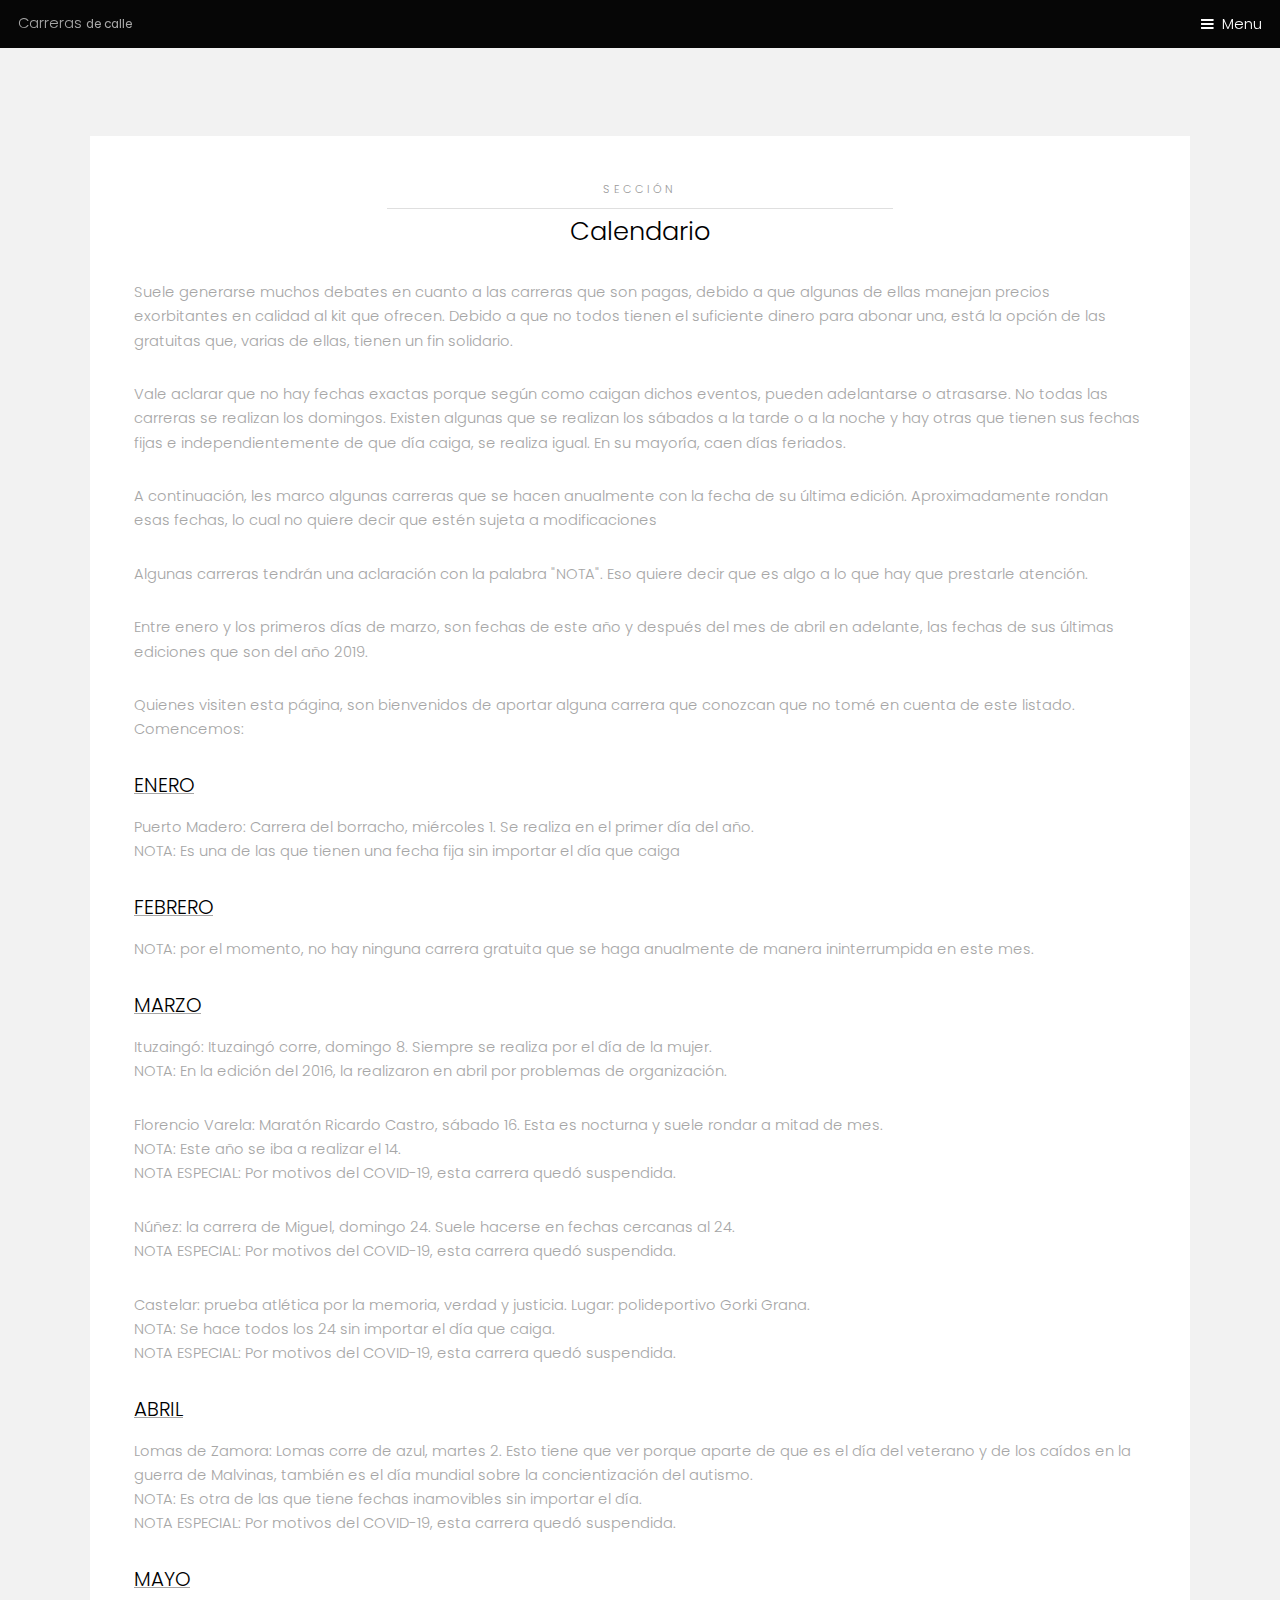
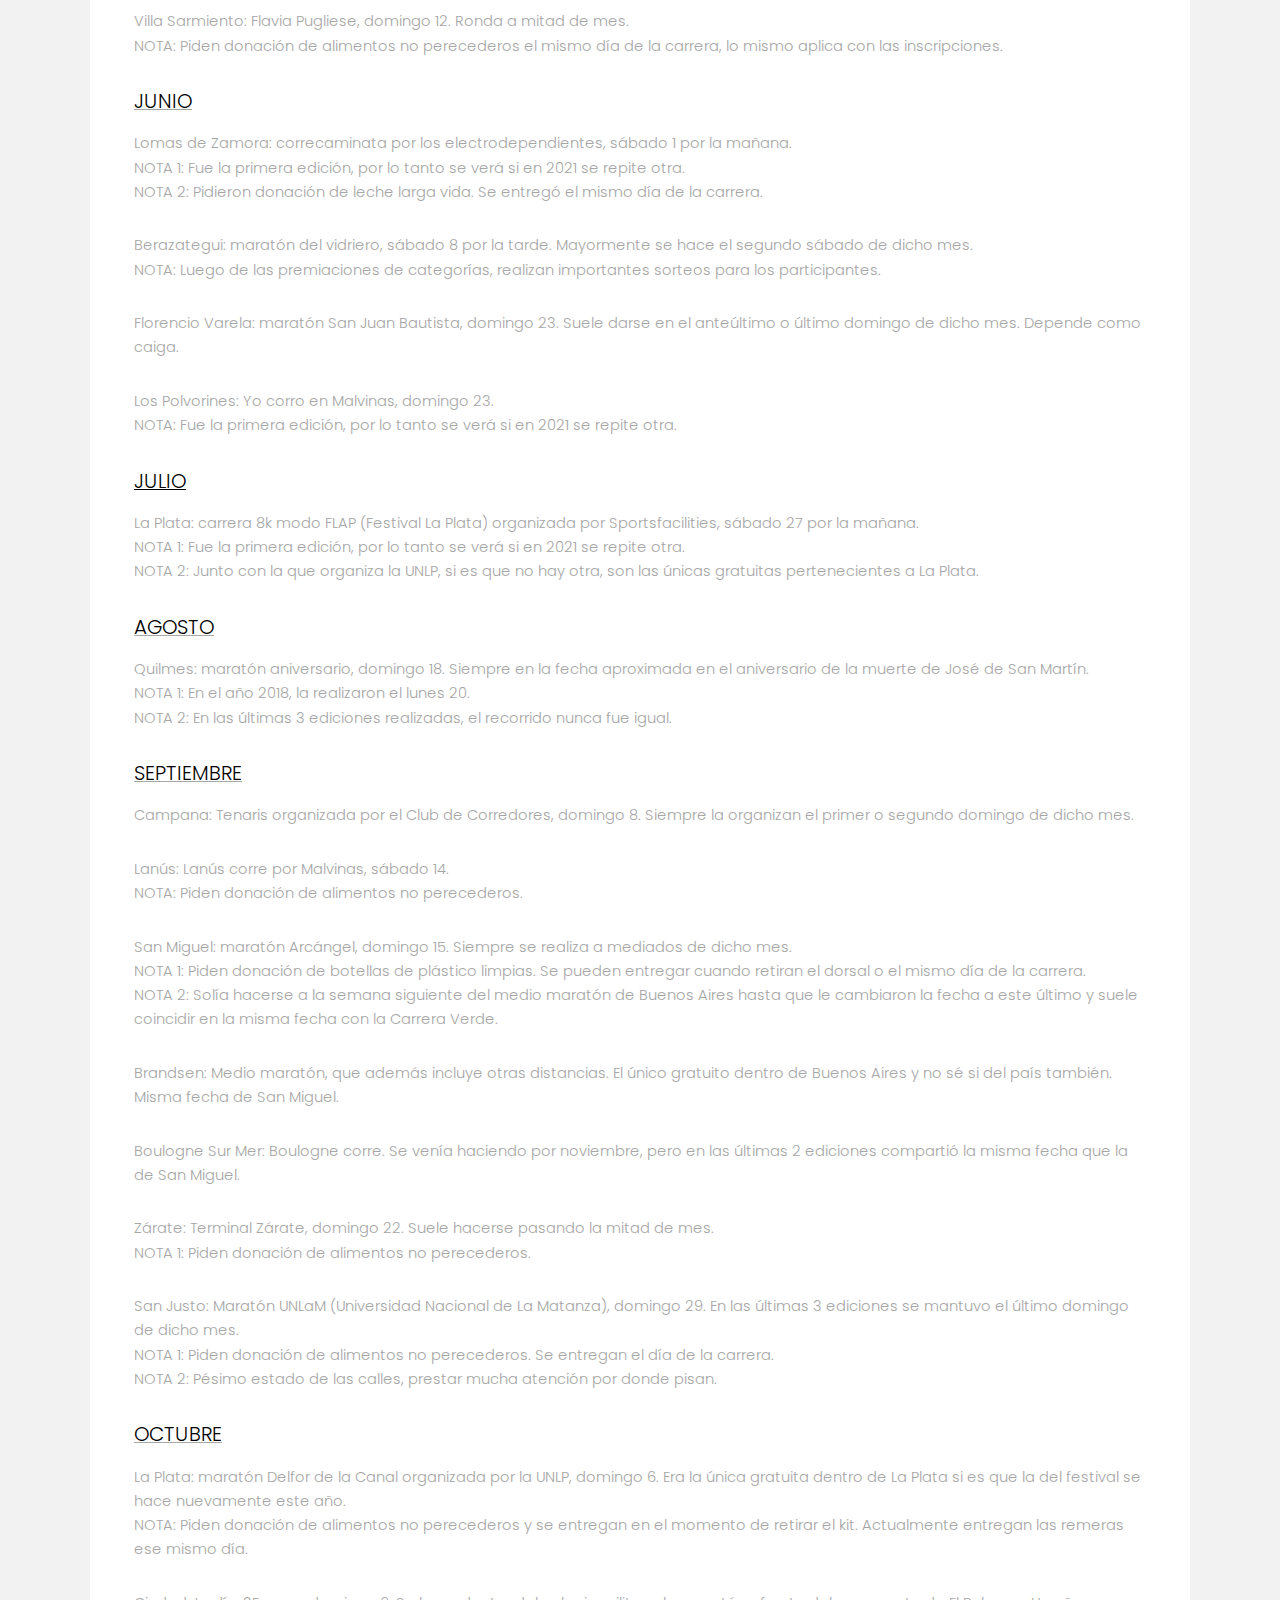
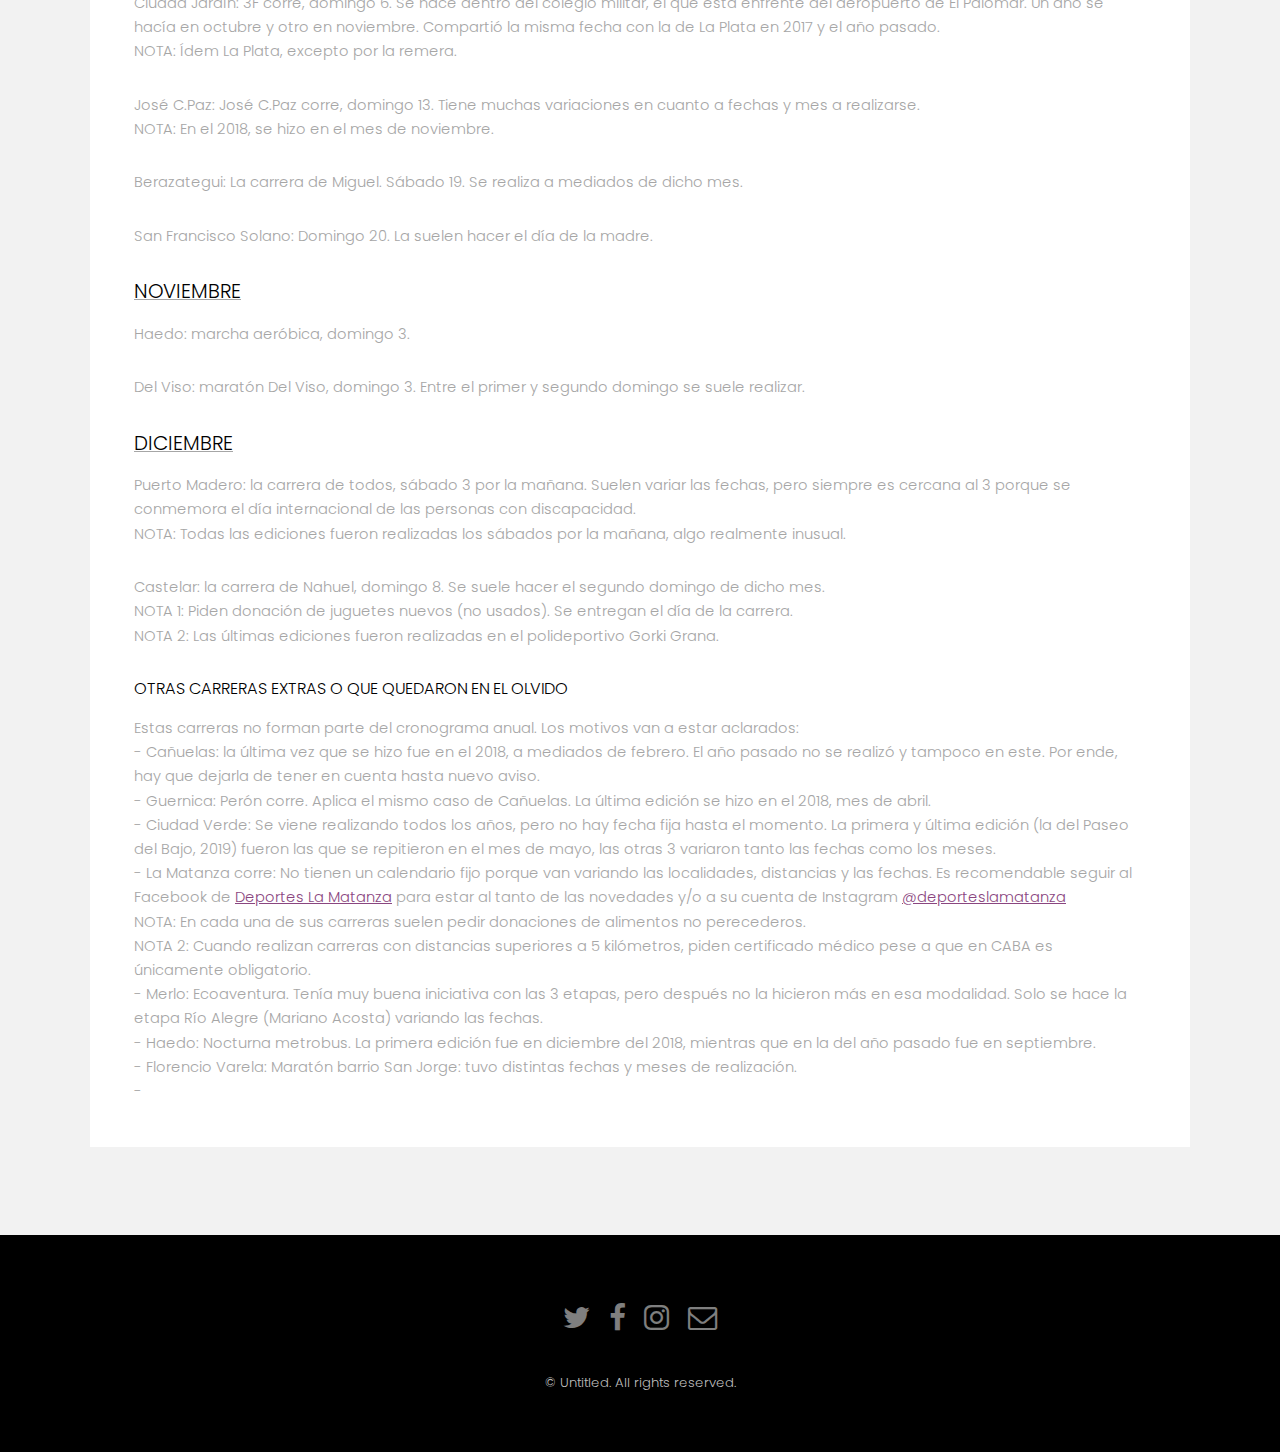
==== Calendario.html @ 9ac4c946 "Primer commit" ====
<!DOCTYPE HTML>
<!--
	Hielo by TEMPLATED
	templated.co @templatedco
	Released for free under the Creative Commons Attribution 3.0 license (templated.co/license)
-->
<html>
	<head>
		<title>Cronograma</title>
		<meta charset="utf-8" />
		<meta name="viewport" content="width=device-width, initial-scale=1" />
		<link rel="stylesheet" href="assets/css/estilo.css" />
	</head>
	<body class="subpage">

		<!-- Header -->
			<header id="header">
				<div class="logo">Carreras <span>de calle</span></a></div>

				<a href="#menu">Menu</a>
			</header>

		<!-- Nav -->
			<nav id="menu">
				<ul class="links">
					<li><a href="index.html">Home</a></li>
				</ul>
			</nav>

		<!-- One -->


		<!-- Two -->
		 	<section id="two" class="wrapper style2">
				<div class="inner">
					<div class="box">
						<div class="content">
							<header class="align-center">
								<p>Sección</p>
								<h2>Calendario</h2>
							</header>
<p>Suele generarse muchos debates en cuanto a las carreras que son pagas, debido a que algunas de ellas manejan precios exorbitantes en calidad al kit que ofrecen. Debido a que no todos tienen el suficiente dinero para abonar una, está la opción de las gratuitas que, varias de ellas, tienen un fin solidario.</p>
<p>Vale aclarar que no hay fechas exactas porque según como caigan dichos eventos, pueden adelantarse o atrasarse. No todas las carreras se realizan los domingos. Existen algunas que se realizan los sábados a la tarde o a la noche y hay otras que tienen sus fechas fijas e independientemente de que día caiga, se realiza igual. En su mayoría, caen días feriados.</p>
<p>A continuación, les marco algunas carreras que se hacen anualmente con la fecha de su última edición. Aproximadamente rondan esas fechas, lo cual no quiere decir que estén sujeta a modificaciones</p>
<p>Algunas carreras tendrán una aclaración con la palabra "NOTA". Eso quiere decir que es algo a lo que hay que prestarle atención.</p>
<p>Entre enero y los primeros días de marzo, son fechas de este año y después del mes de abril en adelante, las fechas de sus últimas ediciones que son del año 2019.</p>
<p>Quienes visiten esta página, son bienvenidos de aportar alguna carrera que conozcan que no tomé en cuenta de este listado. Comencemos:</p>
<u><h3>ENERO</h3></u>
<p>Puerto Madero: Carrera del borracho, miércoles 1. Se realiza en el primer día del año.<br>
NOTA: Es una de las que tienen una fecha fija sin importar el día que caiga</p>
<u><h3>FEBRERO</h3></u>
<p>NOTA: por el momento, no hay ninguna carrera gratuita que se haga anualmente de manera ininterrumpida en este mes.</p>
<u><h3>MARZO</h3></u>
<p>Ituzaingó: Ituzaingó corre, domingo 8. Siempre se realiza por el día de la mujer.<br>
NOTA: En la edición del 2016, la realizaron en abril por problemas de organización.</p>
<p>Florencio Varela: Maratón Ricardo Castro, sábado 16. Esta es nocturna y suele rondar a mitad de mes.<br>
NOTA: Este año se iba a realizar el 14.<br>
NOTA ESPECIAL: Por motivos del COVID-19, esta carrera quedó suspendida.</p>
<p></p>
<p>Núñez: la carrera de Miguel, domingo 24. Suele hacerse en fechas cercanas al 24.<br>
NOTA ESPECIAL: Por motivos del COVID-19, esta carrera quedó suspendida.</p>
<p>Castelar: prueba atlética por la memoria, verdad y justicia. Lugar: polideportivo Gorki Grana.<br>
NOTA: Se hace todos los 24 sin importar el día que caiga.<br>
NOTA ESPECIAL: Por motivos del COVID-19, esta carrera quedó suspendida.</p>
<u><h3>ABRIL</h3></u>
<p>Lomas de Zamora: Lomas corre de azul, martes 2. Esto tiene que ver porque aparte de que es el día del veterano y de los caídos en la guerra de Malvinas, también es el día mundial sobre la concientización del autismo.<br>
NOTA: Es otra de las que tiene fechas inamovibles sin importar el día. <br>
NOTA ESPECIAL: Por motivos del COVID-19, esta carrera quedó suspendida.</p>
<u><h3>MAYO</h3></u>
<p>Villa Sarmiento: Flavia Pugliese, domingo 12. Ronda a mitad de mes.<br>
NOTA: Piden donación de alimentos no perecederos el mismo día de la carrera, lo mismo aplica con las inscripciones.</p>
<u><h3>JUNIO</h3></u>
<p>Lomas de Zamora: correcaminata por los electrodependientes, sábado 1 por la mañana.<br>
NOTA 1: Fue la primera edición, por lo tanto se verá si en 2021 se repite otra.<br>
NOTA 2: Pidieron donación de leche larga vida. Se entregó el mismo día de la carrera.</p>
<p>Berazategui: maratón del vidriero, sábado 8 por la tarde. Mayormente se hace el segundo sábado de dicho mes.<br>
NOTA: Luego de las premiaciones de categorías, realizan importantes sorteos para los participantes.</p>
<p>Florencio Varela: maratón San Juan Bautista, domingo 23. Suele darse en el anteúltimo o último domingo de dicho mes. Depende como caiga.</p>
<p>Los Polvorines: Yo corro en Malvinas, domingo 23.<br>
NOTA: Fue la primera edición, por lo tanto se verá si en 2021 se repite otra.<p>
<u><h3>JULIO</h3></u>
<p>La Plata: carrera 8k modo FLAP (Festival La Plata) organizada por Sportsfacilities, sábado 27 por la mañana.<br>
NOTA 1: Fue la primera edición, por lo tanto se verá si en 2021 se repite otra.<br>
NOTA 2: Junto con la que organiza la UNLP, si es que no hay otra, son las únicas gratuitas pertenecientes a La Plata.</p>
<p></p>
<u><h3>AGOSTO</h3></u>
<p>Quilmes: maratón aniversario, domingo 18. Siempre en la fecha aproximada en el aniversario de la muerte de José de San Martín.<br>
NOTA 1: En el año 2018, la realizaron el lunes 20.<br>
NOTA 2: En las últimas 3 ediciones realizadas, el recorrido nunca fue igual.</p>
<u><h3>SEPTIEMBRE</h3></u>
<p>Campana: Tenaris organizada por el Club de Corredores, domingo 8. Siempre la organizan el primer o segundo domingo de dicho mes.</p>
<p>Lanús: Lanús corre por Malvinas, sábado 14.<br>
NOTA: Piden donación de alimentos no perecederos.</p>
<p>San Miguel: maratón Arcángel, domingo 15. Siempre se realiza a mediados de dicho mes.<br>
NOTA 1: Piden donación de botellas de plástico limpias. Se pueden entregar cuando retiran el dorsal o el mismo día de la carrera.<br>
NOTA 2: Solía hacerse a la semana siguiente del medio maratón de Buenos Aires hasta que le cambiaron la fecha a este último y suele coincidir en la misma fecha con la Carrera Verde.</p>
<p>Brandsen: Medio maratón, que además incluye otras distancias. El único gratuito dentro de Buenos Aires y no sé si del país también. Misma fecha de San Miguel.</p>
<p>Boulogne Sur Mer: Boulogne corre. Se venía haciendo por noviembre, pero en las últimas 2 ediciones compartió la misma fecha que la de San Miguel.</p>
<p>Zárate: Terminal Zárate, domingo 22. Suele hacerse pasando la mitad de mes.<br>
NOTA 1: Piden donación de alimentos no perecederos.</p>
<p>San Justo: Maratón UNLaM (Universidad Nacional de La Matanza), domingo 29. En las últimas 3 ediciones se mantuvo el último domingo de dicho mes.<br>
NOTA 1: Piden donación de alimentos no perecederos. Se entregan el día de la carrera.<br>
NOTA 2: Pésimo estado de las calles, prestar mucha atención por donde pisan.</p>
<u><h3>OCTUBRE</h3></u>
<p>La Plata: maratón Delfor de la Canal organizada por la UNLP, domingo 6. Era la única gratuita dentro de La Plata si es que la del festival se hace nuevamente este año.<br>
NOTA: Piden donación de alimentos no perecederos y se entregan en el momento de retirar el kit. Actualmente entregan las remeras ese mismo día.</p>
<p>Ciudad Jardín: 3F corre, domingo 6. Se hace dentro del colegio militar, el que está enfrente del aeropuerto de El Palomar. Un año se hacía en octubre y otro en noviembre. Compartió la misma fecha con la de La Plata en 2017 y el año pasado.<br>
NOTA: Ídem La Plata, excepto por la remera.</p>
<p>José C.Paz: José C.Paz corre, domingo 13. Tiene muchas variaciones en cuanto a fechas y mes a realizarse.<br>
NOTA: En el 2018, se hizo en el mes de noviembre.</p>
<p>Berazategui: La carrera de Miguel. Sábado 19. Se realiza a mediados de dicho mes.</p>
<p>San Francisco Solano: Domingo 20. La suelen hacer el día de la madre.</p>
<u><h3>NOVIEMBRE</h3></u>
<p>Haedo: marcha aeróbica, domingo 3.</p>
<p>Del Viso: maratón Del Viso, domingo 3. Entre el primer y segundo domingo se suele realizar.</p>
<u><h3>DICIEMBRE</h3></u>
<p>Puerto Madero: la carrera de todos, sábado 3 por la mañana. Suelen variar las fechas, pero siempre es cercana al 3 porque se conmemora el día internacional de las personas con discapacidad.<br>
NOTA: Todas las ediciones fueron realizadas los sábados por la mañana, algo realmente inusual.</p>
<p>Castelar: la carrera de Nahuel, domingo 8. Se suele hacer el segundo domingo de dicho mes.<br>
NOTA 1: Piden donación de juguetes nuevos (no usados). Se entregan el día de la carrera.<br>
NOTA 2: Las últimas ediciones fueron realizadas en el polideportivo Gorki Grana.</p>
<h4>OTRAS CARRERAS EXTRAS O QUE QUEDARON EN EL OLVIDO</h4>
<p>Estas carreras no forman parte del cronograma anual. Los motivos van a estar aclarados:<br>
- Cañuelas: la última vez que se hizo fue en el 2018, a mediados de febrero. El año pasado no se realizó y tampoco en este. Por ende, hay que dejarla de tener en cuenta hasta nuevo aviso.<br>
- Guernica: Perón corre. Aplica el mismo caso de Cañuelas. La última edición se hizo en el 2018, mes de abril.<br>
- Ciudad Verde: Se viene realizando todos los años, pero no hay fecha fija hasta el momento. La primera y última edición (la del Paseo del Bajo, 2019) fueron las que se repitieron en el mes de mayo, las otras 3 variaron tanto las fechas como los meses.<br>
- La Matanza corre: No tienen un calendario fijo porque van variando las localidades, distancias y las fechas. Es recomendable seguir al Facebook de <a href="https://www.facebook.com/lamatanzadeportes" target="_blank">Deportes La Matanza</a> para estar al tanto de las novedades y/o a su cuenta de Instagram <a href="https://www.instagram.com/deporteslamatanza" target="_blank">@deporteslamatanza</a><br>
NOTA: En cada una de sus carreras suelen pedir donaciones de alimentos no perecederos.<br>
NOTA 2: Cuando realizan carreras con distancias superiores a 5 kilómetros, piden certificado médico pese a que en CABA es únicamente obligatorio.<br>
- Merlo: Ecoaventura. Tenía muy buena iniciativa con las 3 etapas, pero después no la hicieron más en esa modalidad. Solo se hace la etapa Río Alegre (Mariano Acosta) variando las fechas.<br>
- Haedo: Nocturna metrobus. La primera edición fue en diciembre del 2018, mientras que en la del año pasado fue en septiembre.<br>
- Florencio Varela: Maratón barrio San Jorge: tuvo distintas fechas y meses de realización.<br>
- </p>
						</div>
					</div>
				</div>
			</section>

		<!-- Footer -->
			<footer id="footer">
				<div class="container">
					<ul class="icons">
						<li><a href="https://www.twitter.com" target="_blank" class="icon fa-twitter"><span class="label">Twitter</span></a></li>
						<li><a href="https://www.facebook.com" target="_blank" class="icon fa-facebook"><span class="label">Facebook</span></a></li>
						<li><a href="https://www.instagram.com" target="_blank" class="icon fa-instagram"><span class="label">Instagram</span></a></li>
						<li><a href="https://www.outlook.com" target="_blank" class="icon fa-envelope-o"><span class="label">Email</span></a></li>
					</ul>
				</div>
				<div class="copyright">
					&copy; Untitled. All rights reserved.
				</div>
			</footer>

		<!-- Scripts -->
			<script src="assets/js/jquery.min.js"></script>
			<script src="assets/js/jquery.scrollex.min.js"></script>
			<script src="assets/js/skel.min.js"></script>
			<script src="assets/js/util.js"></script>
			<script src="assets/js/main.js"></script>

	</body>
</html>
---- assets/css/estilo.css ----
@charset "UTF-8";
@import url(font-awesome.min.css);
@import url("https://fonts.googleapis.com/css?family=Poppins:300,400,500,600,700");

/*
	Hielo by TEMPLATED
	templated.co @templatedco
	Released for free under the Creative Commons Attribution 3.0 license (templated.co/license)
*/

/* Reset */

	html, body, div, span, applet, object, iframe, h1, h2, h3, h4, h5, h6, p, blockquote, pre, a, abbr, acronym, address, big, cite, code, del, dfn, em, img, ins, kbd, q, s, samp, small, strike, strong, sub, sup, tt, var, b, u, i, center, dl, dt, dd, ol, ul, li, fieldset, form, label, legend, table, caption, tbody, tfoot, thead, tr, th, td, article, aside, canvas, details, embed, figure, figcaption, footer, header, hgroup, menu, nav, output, ruby, section, summary, time, mark, audio, video {
		margin: 0;
		padding: 0;
		border: 0;
		font-size: 100%;
		font: inherit;
		vertical-align: baseline;
	}

	article, aside, details, figcaption, figure, footer, header, hgroup, menu, nav, section {
		display: block;
	}

	body {
		line-height: 1;
	}

	ol, ul {
		list-style: none;
	}

	blockquote, q {
		quotes: none;
	}

	blockquote:before, blockquote:after, q:before, q:after {
		content: '';
		content: none;
	}

	table {
		border-collapse: collapse;
		border-spacing: 0;
	}

	body {
		-webkit-text-size-adjust: none;
	}

/* Box Model */

	*, *:before, *:after {
		-moz-box-sizing: border-box;
		-webkit-box-sizing: border-box;
		box-sizing: border-box;
	}

/* Containers */

	.container {
		margin-left: auto;
		margin-right: auto;
	}

	.container.\31 25\25 {
		width: 100%;
		max-width: 100rem;
		min-width: 80rem;
	}

	.container.\37 5\25 {
		width: 60rem;
	}

	.container.\35 0\25 {
		width: 40rem;
	}

	.container.\32 5\25 {
		width: 20rem;
	}

	.container {
		width: 80rem;
	}

	@media screen and (max-width: 1680px) {

		.container.\31 25\25 {
			width: 100%;
			max-width: 100rem;
			min-width: 80rem;
		}

		.container.\37 5\25 {
			width: 60rem;
		}

		.container.\35 0\25 {
			width: 40rem;
		}

		.container.\32 5\25 {
			width: 20rem;
		}

		.container {
			width: 80rem;
		}

	}

	@media screen and (max-width: 1280px) {

		.container.\31 25\25 {
			width: 100%;
			max-width: 81.25rem;
			min-width: 65rem;
		}

		.container.\37 5\25 {
			width: 48.75rem;
		}

		.container.\35 0\25 {
			width: 32.5rem;
		}

		.container.\32 5\25 {
			width: 16.25rem;
		}

		.container {
			width: 65rem;
		}

	}

	@media screen and (max-width: 980px) {

		.container.\31 25\25 {
			width: 100%;
			max-width: 112.5%;
			min-width: 90%;
		}

		.container.\37 5\25 {
			width: 67.5%;
		}

		.container.\35 0\25 {
			width: 45%;
		}

		.container.\32 5\25 {
			width: 22.5%;
		}

		.container {
			width: 90%;
		}

	}

	@media screen and (max-width: 736px) {

		.container.\31 25\25 {
			width: 100%;
			max-width: 112.5%;
			min-width: 90%;
		}

		.container.\37 5\25 {
			width: 67.5%;
		}

		.container.\35 0\25 {
			width: 45%;
		}

		.container.\32 5\25 {
			width: 22.5%;
		}

		.container {
			width: 90% !important;
		}

	}

	@media screen and (max-width: 480px) {

		.container.\31 25\25 {
			width: 100%;
			max-width: 112.5%;
			min-width: 90%;
		}

		.container.\37 5\25 {
			width: 67.5%;
		}

		.container.\35 0\25 {
			width: 45%;
		}

		.container.\32 5\25 {
			width: 22.5%;
		}

		.container {
			width: 90% !important;
		}

	}

/* Grid */

	.row {
		border-bottom: solid 1px transparent;
		-moz-box-sizing: border-box;
		-webkit-box-sizing: border-box;
		box-sizing: border-box;
	}

	.row > * {
		float: left;
		-moz-box-sizing: border-box;
		-webkit-box-sizing: border-box;
		box-sizing: border-box;
	}

	.row:after, .row:before {
		content: '';
		display: block;
		clear: both;
		height: 0;
	}

	.row.uniform > * > :first-child {
		margin-top: 0;
	}

	.row.uniform > * > :last-child {
		margin-bottom: 0;
	}

	.row.\30 \25 > * {
		padding: 0 0 0 0rem;
	}

	.row.\30 \25 {
		margin: 0 0 -1px 0rem;
	}

	.row.uniform.\30 \25 > * {
		padding: 0rem 0 0 0rem;
	}

	.row.uniform.\30 \25 {
		margin: 0rem 0 -1px 0rem;
	}

	.row > * {
		padding: 0 0 0 2rem;
	}

	.row {
		margin: 0 0 -1px -2rem;
	}

	.row.uniform > * {
		padding: 2rem 0 0 2rem;
	}

	.row.uniform {
		margin: -2rem 0 -1px -2rem;
	}

	.row.\32 00\25 > * {
		padding: 0 0 0 4rem;
	}

	.row.\32 00\25 {
		margin: 0 0 -1px -4rem;
	}

	.row.uniform.\32 00\25 > * {
		padding: 4rem 0 0 4rem;
	}

	.row.uniform.\32 00\25 {
		margin: -4rem 0 -1px -4rem;
	}

	.row.\31 50\25 > * {
		padding: 0 0 0 3rem;
	}

	.row.\31 50\25 {
		margin: 0 0 -1px -3rem;
	}

	.row.uniform.\31 50\25 > * {
		padding: 3rem 0 0 3rem;
	}

	.row.uniform.\31 50\25 {
		margin: -3rem 0 -1px -3rem;
	}

	.row.\35 0\25 > * {
		padding: 0 0 0 1rem;
	}

	.row.\35 0\25 {
		margin: 0 0 -1px -1rem;
	}

	.row.uniform.\35 0\25 > * {
		padding: 1rem 0 0 1rem;
	}

	.row.uniform.\35 0\25 {
		margin: -1rem 0 -1px -1rem;
	}

	.row.\32 5\25 > * {
		padding: 0 0 0 0.5rem;
	}

	.row.\32 5\25 {
		margin: 0 0 -1px -0.5rem;
	}

	.row.uniform.\32 5\25 > * {
		padding: 0.5rem 0 0 0.5rem;
	}

	.row.uniform.\32 5\25 {
		margin: -0.5rem 0 -1px -0.5rem;
	}

	.\31 2u, .\31 2u\24 {
		width: 100%;
		clear: none;
		margin-left: 0;
	}

	.\31 1u, .\31 1u\24 {
		width: 91.6666666667%;
		clear: none;
		margin-left: 0;
	}

	.\31 0u, .\31 0u\24 {
		width: 83.3333333333%;
		clear: none;
		margin-left: 0;
	}

	.\39 u, .\39 u\24 {
		width: 75%;
		clear: none;
		margin-left: 0;
	}

	.\38 u, .\38 u\24 {
		width: 66.6666666667%;
		clear: none;
		margin-left: 0;
	}

	.\37 u, .\37 u\24 {
		width: 58.3333333333%;
		clear: none;
		margin-left: 0;
	}

	.\36 u, .\36 u\24 {
		width: 50%;
		clear: none;
		margin-left: 0;
	}

	.\35 u, .\35 u\24 {
		width: 41.6666666667%;
		clear: none;
		margin-left: 0;
	}

	.\34 u, .\34 u\24 {
		width: 33.3333333333%;
		clear: none;
		margin-left: 0;
	}

	.\33 u, .\33 u\24 {
		width: 25%;
		clear: none;
		margin-left: 0;
	}

	.\32 u, .\32 u\24 {
		width: 16.6666666667%;
		clear: none;
		margin-left: 0;
	}

	.\31 u, .\31 u\24 {
		width: 8.3333333333%;
		clear: none;
		margin-left: 0;
	}

	.\31 2u\24 + *,
	.\31 1u\24 + *,
	.\31 0u\24 + *,
	.\39 u\24 + *,
	.\38 u\24 + *,
	.\37 u\24 + *,
	.\36 u\24 + *,
	.\35 u\24 + *,
	.\34 u\24 + *,
	.\33 u\24 + *,
	.\32 u\24 + *,
	.\31 u\24 + * {
		clear: left;
	}

	.\-11u {
		margin-left: 91.66667%;
	}

	.\-10u {
		margin-left: 83.33333%;
	}

	.\-9u {
		margin-left: 75%;
	}

	.\-8u {
		margin-left: 66.66667%;
	}

	.\-7u {
		margin-left: 58.33333%;
	}

	.\-6u {
		margin-left: 50%;
	}

	.\-5u {
		margin-left: 41.66667%;
	}

	.\-4u {
		margin-left: 33.33333%;
	}

	.\-3u {
		margin-left: 25%;
	}

	.\-2u {
		margin-left: 16.66667%;
	}

	.\-1u {
		margin-left: 8.33333%;
	}

	@media screen and (max-width: 1680px) {

		.row > * {
			padding: 0 0 0 2rem;
		}

		.row {
			margin: 0 0 -1px -2rem;
		}

		.row.uniform > * {
			padding: 2rem 0 0 2rem;
		}

		.row.uniform {
			margin: -2rem 0 -1px -2rem;
		}

		.row.\32 00\25 > * {
			padding: 0 0 0 4rem;
		}

		.row.\32 00\25 {
			margin: 0 0 -1px -4rem;
		}

		.row.uniform.\32 00\25 > * {
			padding: 4rem 0 0 4rem;
		}

		.row.uniform.\32 00\25 {
			margin: -4rem 0 -1px -4rem;
		}

		.row.\31 50\25 > * {
			padding: 0 0 0 3rem;
		}

		.row.\31 50\25 {
			margin: 0 0 -1px -3rem;
		}

		.row.uniform.\31 50\25 > * {
			padding: 3rem 0 0 3rem;
		}

		.row.uniform.\31 50\25 {
			margin: -3rem 0 -1px -3rem;
		}

		.row.\35 0\25 > * {
			padding: 0 0 0 1rem;
		}

		.row.\35 0\25 {
			margin: 0 0 -1px -1rem;
		}

		.row.uniform.\35 0\25 > * {
			padding: 1rem 0 0 1rem;
		}

		.row.uniform.\35 0\25 {
			margin: -1rem 0 -1px -1rem;
		}

		.row.\32 5\25 > * {
			padding: 0 0 0 0.5rem;
		}

		.row.\32 5\25 {
			margin: 0 0 -1px -0.5rem;
		}

		.row.uniform.\32 5\25 > * {
			padding: 0.5rem 0 0 0.5rem;
		}

		.row.uniform.\32 5\25 {
			margin: -0.5rem 0 -1px -0.5rem;
		}

		.\31 2u\28xlarge\29, .\31 2u\24\28xlarge\29 {
			width: 100%;
			clear: none;
			margin-left: 0;
		}

		.\31 1u\28xlarge\29, .\31 1u\24\28xlarge\29 {
			width: 91.6666666667%;
			clear: none;
			margin-left: 0;
		}

		.\31 0u\28xlarge\29, .\31 0u\24\28xlarge\29 {
			width: 83.3333333333%;
			clear: none;
			margin-left: 0;
		}

		.\39 u\28xlarge\29, .\39 u\24\28xlarge\29 {
			width: 75%;
			clear: none;
			margin-left: 0;
		}

		.\38 u\28xlarge\29, .\38 u\24\28xlarge\29 {
			width: 66.6666666667%;
			clear: none;
			margin-left: 0;
		}

		.\37 u\28xlarge\29, .\37 u\24\28xlarge\29 {
			width: 58.3333333333%;
			clear: none;
			margin-left: 0;
		}

		.\36 u\28xlarge\29, .\36 u\24\28xlarge\29 {
			width: 50%;
			clear: none;
			margin-left: 0;
		}

		.\35 u\28xlarge\29, .\35 u\24\28xlarge\29 {
			width: 41.6666666667%;
			clear: none;
			margin-left: 0;
		}

		.\34 u\28xlarge\29, .\34 u\24\28xlarge\29 {
			width: 33.3333333333%;
			clear: none;
			margin-left: 0;
		}

		.\33 u\28xlarge\29, .\33 u\24\28xlarge\29 {
			width: 25%;
			clear: none;
			margin-left: 0;
		}

		.\32 u\28xlarge\29, .\32 u\24\28xlarge\29 {
			width: 16.6666666667%;
			clear: none;
			margin-left: 0;
		}

		.\31 u\28xlarge\29, .\31 u\24\28xlarge\29 {
			width: 8.3333333333%;
			clear: none;
			margin-left: 0;
		}

		.\31 2u\24\28xlarge\29 + *,
		.\31 1u\24\28xlarge\29 + *,
		.\31 0u\24\28xlarge\29 + *,
		.\39 u\24\28xlarge\29 + *,
		.\38 u\24\28xlarge\29 + *,
		.\37 u\24\28xlarge\29 + *,
		.\36 u\24\28xlarge\29 + *,
		.\35 u\24\28xlarge\29 + *,
		.\34 u\24\28xlarge\29 + *,
		.\33 u\24\28xlarge\29 + *,
		.\32 u\24\28xlarge\29 + *,
		.\31 u\24\28xlarge\29 + * {
			clear: left;
		}

		.\-11u\28xlarge\29 {
			margin-left: 91.66667%;
		}

		.\-10u\28xlarge\29 {
			margin-left: 83.33333%;
		}

		.\-9u\28xlarge\29 {
			margin-left: 75%;
		}

		.\-8u\28xlarge\29 {
			margin-left: 66.66667%;
		}

		.\-7u\28xlarge\29 {
			margin-left: 58.33333%;
		}

		.\-6u\28xlarge\29 {
			margin-left: 50%;
		}

		.\-5u\28xlarge\29 {
			margin-left: 41.66667%;
		}

		.\-4u\28xlarge\29 {
			margin-left: 33.33333%;
		}

		.\-3u\28xlarge\29 {
			margin-left: 25%;
		}

		.\-2u\28xlarge\29 {
			margin-left: 16.66667%;
		}

		.\-1u\28xlarge\29 {
			margin-left: 8.33333%;
		}

	}

	@media screen and (max-width: 1280px) {

		.row > * {
			padding: 0 0 0 1.5rem;
		}

		.row {
			margin: 0 0 -1px -1.5rem;
		}

		.row.uniform > * {
			padding: 1.5rem 0 0 1.5rem;
		}

		.row.uniform {
			margin: -1.5rem 0 -1px -1.5rem;
		}

		.row.\32 00\25 > * {
			padding: 0 0 0 3rem;
		}

		.row.\32 00\25 {
			margin: 0 0 -1px -3rem;
		}

		.row.uniform.\32 00\25 > * {
			padding: 3rem 0 0 3rem;
		}

		.row.uniform.\32 00\25 {
			margin: -3rem 0 -1px -3rem;
		}

		.row.\31 50\25 > * {
			padding: 0 0 0 2.25rem;
		}

		.row.\31 50\25 {
			margin: 0 0 -1px -2.25rem;
		}

		.row.uniform.\31 50\25 > * {
			padding: 2.25rem 0 0 2.25rem;
		}

		.row.uniform.\31 50\25 {
			margin: -2.25rem 0 -1px -2.25rem;
		}

		.row.\35 0\25 > * {
			padding: 0 0 0 0.75rem;
		}

		.row.\35 0\25 {
			margin: 0 0 -1px -0.75rem;
		}

		.row.uniform.\35 0\25 > * {
			padding: 0.75rem 0 0 0.75rem;
		}

		.row.uniform.\35 0\25 {
			margin: -0.75rem 0 -1px -0.75rem;
		}

		.row.\32 5\25 > * {
			padding: 0 0 0 0.375rem;
		}

		.row.\32 5\25 {
			margin: 0 0 -1px -0.375rem;
		}

		.row.uniform.\32 5\25 > * {
			padding: 0.375rem 0 0 0.375rem;
		}

		.row.uniform.\32 5\25 {
			margin: -0.375rem 0 -1px -0.375rem;
		}

		.\31 2u\28large\29, .\31 2u\24\28large\29 {
			width: 100%;
			clear: none;
			margin-left: 0;
		}

		.\31 1u\28large\29, .\31 1u\24\28large\29 {
			width: 91.6666666667%;
			clear: none;
			margin-left: 0;
		}

		.\31 0u\28large\29, .\31 0u\24\28large\29 {
			width: 83.3333333333%;
			clear: none;
			margin-left: 0;
		}

		.\39 u\28large\29, .\39 u\24\28large\29 {
			width: 75%;
			clear: none;
			margin-left: 0;
		}

		.\38 u\28large\29, .\38 u\24\28large\29 {
			width: 66.6666666667%;
			clear: none;
			margin-left: 0;
		}

		.\37 u\28large\29, .\37 u\24\28large\29 {
			width: 58.3333333333%;
			clear: none;
			margin-left: 0;
		}

		.\36 u\28large\29, .\36 u\24\28large\29 {
			width: 50%;
			clear: none;
			margin-left: 0;
		}

		.\35 u\28large\29, .\35 u\24\28large\29 {
			width: 41.6666666667%;
			clear: none;
			margin-left: 0;
		}

		.\34 u\28large\29, .\34 u\24\28large\29 {
			width: 33.3333333333%;
			clear: none;
			margin-left: 0;
		}

		.\33 u\28large\29, .\33 u\24\28large\29 {
			width: 25%;
			clear: none;
			margin-left: 0;
		}

		.\32 u\28large\29, .\32 u\24\28large\29 {
			width: 16.6666666667%;
			clear: none;
			margin-left: 0;
		}

		.\31 u\28large\29, .\31 u\24\28large\29 {
			width: 8.3333333333%;
			clear: none;
			margin-left: 0;
		}

		.\31 2u\24\28large\29 + *,
		.\31 1u\24\28large\29 + *,
		.\31 0u\24\28large\29 + *,
		.\39 u\24\28large\29 + *,
		.\38 u\24\28large\29 + *,
		.\37 u\24\28large\29 + *,
		.\36 u\24\28large\29 + *,
		.\35 u\24\28large\29 + *,
		.\34 u\24\28large\29 + *,
		.\33 u\24\28large\29 + *,
		.\32 u\24\28large\29 + *,
		.\31 u\24\28large\29 + * {
			clear: left;
		}

		.\-11u\28large\29 {
			margin-left: 91.66667%;
		}

		.\-10u\28large\29 {
			margin-left: 83.33333%;
		}

		.\-9u\28large\29 {
			margin-left: 75%;
		}

		.\-8u\28large\29 {
			margin-left: 66.66667%;
		}

		.\-7u\28large\29 {
			margin-left: 58.33333%;
		}

		.\-6u\28large\29 {
			margin-left: 50%;
		}

		.\-5u\28large\29 {
			margin-left: 41.66667%;
		}

		.\-4u\28large\29 {
			margin-left: 33.33333%;
		}

		.\-3u\28large\29 {
			margin-left: 25%;
		}

		.\-2u\28large\29 {
			margin-left: 16.66667%;
		}

		.\-1u\28large\29 {
			margin-left: 8.33333%;
		}

	}

	@media screen and (max-width: 980px) {

		.row > * {
			padding: 0 0 0 1.5rem;
		}

		.row {
			margin: 0 0 -1px -1.5rem;
		}

		.row.uniform > * {
			padding: 1.5rem 0 0 1.5rem;
		}

		.row.uniform {
			margin: -1.5rem 0 -1px -1.5rem;
		}

		.row.\32 00\25 > * {
			padding: 0 0 0 3rem;
		}

		.row.\32 00\25 {
			margin: 0 0 -1px -3rem;
		}

		.row.uniform.\32 00\25 > * {
			padding: 3rem 0 0 3rem;
		}

		.row.uniform.\32 00\25 {
			margin: -3rem 0 -1px -3rem;
		}

		.row.\31 50\25 > * {
			padding: 0 0 0 2.25rem;
		}

		.row.\31 50\25 {
			margin: 0 0 -1px -2.25rem;
		}

		.row.uniform.\31 50\25 > * {
			padding: 2.25rem 0 0 2.25rem;
		}

		.row.uniform.\31 50\25 {
			margin: -2.25rem 0 -1px -2.25rem;
		}

		.row.\35 0\25 > * {
			padding: 0 0 0 0.75rem;
		}

		.row.\35 0\25 {
			margin: 0 0 -1px -0.75rem;
		}

		.row.uniform.\35 0\25 > * {
			padding: 0.75rem 0 0 0.75rem;
		}

		.row.uniform.\35 0\25 {
			margin: -0.75rem 0 -1px -0.75rem;
		}

		.row.\32 5\25 > * {
			padding: 0 0 0 0.375rem;
		}

		.row.\32 5\25 {
			margin: 0 0 -1px -0.375rem;
		}

		.row.uniform.\32 5\25 > * {
			padding: 0.375rem 0 0 0.375rem;
		}

		.row.uniform.\32 5\25 {
			margin: -0.375rem 0 -1px -0.375rem;
		}

		.\31 2u\28medium\29, .\31 2u\24\28medium\29 {
			width: 100%;
			clear: none;
			margin-left: 0;
		}

		.\31 1u\28medium\29, .\31 1u\24\28medium\29 {
			width: 91.6666666667%;
			clear: none;
			margin-left: 0;
		}

		.\31 0u\28medium\29, .\31 0u\24\28medium\29 {
			width: 83.3333333333%;
			clear: none;
			margin-left: 0;
		}

		.\39 u\28medium\29, .\39 u\24\28medium\29 {
			width: 75%;
			clear: none;
			margin-left: 0;
		}

		.\38 u\28medium\29, .\38 u\24\28medium\29 {
			width: 66.6666666667%;
			clear: none;
			margin-left: 0;
		}

		.\37 u\28medium\29, .\37 u\24\28medium\29 {
			width: 58.3333333333%;
			clear: none;
			margin-left: 0;
		}

		.\36 u\28medium\29, .\36 u\24\28medium\29 {
			width: 50%;
			clear: none;
			margin-left: 0;
		}

		.\35 u\28medium\29, .\35 u\24\28medium\29 {
			width: 41.6666666667%;
			clear: none;
			margin-left: 0;
		}

		.\34 u\28medium\29, .\34 u\24\28medium\29 {
			width: 33.3333333333%;
			clear: none;
			margin-left: 0;
		}

		.\33 u\28medium\29, .\33 u\24\28medium\29 {
			width: 25%;
			clear: none;
			margin-left: 0;
		}

		.\32 u\28medium\29, .\32 u\24\28medium\29 {
			width: 16.6666666667%;
			clear: none;
			margin-left: 0;
		}

		.\31 u\28medium\29, .\31 u\24\28medium\29 {
			width: 8.3333333333%;
			clear: none;
			margin-left: 0;
		}

		.\31 2u\24\28medium\29 + *,
		.\31 1u\24\28medium\29 + *,
		.\31 0u\24\28medium\29 + *,
		.\39 u\24\28medium\29 + *,
		.\38 u\24\28medium\29 + *,
		.\37 u\24\28medium\29 + *,
		.\36 u\24\28medium\29 + *,
		.\35 u\24\28medium\29 + *,
		.\34 u\24\28medium\29 + *,
		.\33 u\24\28medium\29 + *,
		.\32 u\24\28medium\29 + *,
		.\31 u\24\28medium\29 + * {
			clear: left;
		}

		.\-11u\28medium\29 {
			margin-left: 91.66667%;
		}

		.\-10u\28medium\29 {
			margin-left: 83.33333%;
		}

		.\-9u\28medium\29 {
			margin-left: 75%;
		}

		.\-8u\28medium\29 {
			margin-left: 66.66667%;
		}

		.\-7u\28medium\29 {
			margin-left: 58.33333%;
		}

		.\-6u\28medium\29 {
			margin-left: 50%;
		}

		.\-5u\28medium\29 {
			margin-left: 41.66667%;
		}

		.\-4u\28medium\29 {
			margin-left: 33.33333%;
		}

		.\-3u\28medium\29 {
			margin-left: 25%;
		}

		.\-2u\28medium\29 {
			margin-left: 16.66667%;
		}

		.\-1u\28medium\29 {
			margin-left: 8.33333%;
		}

	}

	@media screen and (max-width: 736px) {

		.row > * {
			padding: 0 0 0 1.25rem;
		}

		.row {
			margin: 0 0 -1px -1.25rem;
		}

		.row.uniform > * {
			padding: 1.25rem 0 0 1.25rem;
		}

		.row.uniform {
			margin: -1.25rem 0 -1px -1.25rem;
		}

		.row.\32 00\25 > * {
			padding: 0 0 0 2.5rem;
		}

		.row.\32 00\25 {
			margin: 0 0 -1px -2.5rem;
		}

		.row.uniform.\32 00\25 > * {
			padding: 2.5rem 0 0 2.5rem;
		}

		.row.uniform.\32 00\25 {
			margin: -2.5rem 0 -1px -2.5rem;
		}

		.row.\31 50\25 > * {
			padding: 0 0 0 1.875rem;
		}

		.row.\31 50\25 {
			margin: 0 0 -1px -1.875rem;
		}

		.row.uniform.\31 50\25 > * {
			padding: 1.875rem 0 0 1.875rem;
		}

		.row.uniform.\31 50\25 {
			margin: -1.875rem 0 -1px -1.875rem;
		}

		.row.\35 0\25 > * {
			padding: 0 0 0 0.625rem;
		}

		.row.\35 0\25 {
			margin: 0 0 -1px -0.625rem;
		}

		.row.uniform.\35 0\25 > * {
			padding: 0.625rem 0 0 0.625rem;
		}

		.row.uniform.\35 0\25 {
			margin: -0.625rem 0 -1px -0.625rem;
		}

		.row.\32 5\25 > * {
			padding: 0 0 0 0.3125rem;
		}

		.row.\32 5\25 {
			margin: 0 0 -1px -0.3125rem;
		}

		.row.uniform.\32 5\25 > * {
			padding: 0.3125rem 0 0 0.3125rem;
		}

		.row.uniform.\32 5\25 {
			margin: -0.3125rem 0 -1px -0.3125rem;
		}

		.\31 2u\28small\29, .\31 2u\24\28small\29 {
			width: 100%;
			clear: none;
			margin-left: 0;
		}

		.\31 1u\28small\29, .\31 1u\24\28small\29 {
			width: 91.6666666667%;
			clear: none;
			margin-left: 0;
		}

		.\31 0u\28small\29, .\31 0u\24\28small\29 {
			width: 83.3333333333%;
			clear: none;
			margin-left: 0;
		}

		.\39 u\28small\29, .\39 u\24\28small\29 {
			width: 75%;
			clear: none;
			margin-left: 0;
		}

		.\38 u\28small\29, .\38 u\24\28small\29 {
			width: 66.6666666667%;
			clear: none;
			margin-left: 0;
		}

		.\37 u\28small\29, .\37 u\24\28small\29 {
			width: 58.3333333333%;
			clear: none;
			margin-left: 0;
		}

		.\36 u\28small\29, .\36 u\24\28small\29 {
			width: 50%;
			clear: none;
			margin-left: 0;
		}

		.\35 u\28small\29, .\35 u\24\28small\29 {
			width: 41.6666666667%;
			clear: none;
			margin-left: 0;
		}

		.\34 u\28small\29, .\34 u\24\28small\29 {
			width: 33.3333333333%;
			clear: none;
			margin-left: 0;
		}

		.\33 u\28small\29, .\33 u\24\28small\29 {
			width: 25%;
			clear: none;
			margin-left: 0;
		}

		.\32 u\28small\29, .\32 u\24\28small\29 {
			width: 16.6666666667%;
			clear: none;
			margin-left: 0;
		}

		.\31 u\28small\29, .\31 u\24\28small\29 {
			width: 8.3333333333%;
			clear: none;
			margin-left: 0;
		}

		.\31 2u\24\28small\29 + *,
		.\31 1u\24\28small\29 + *,
		.\31 0u\24\28small\29 + *,
		.\39 u\24\28small\29 + *,
		.\38 u\24\28small\29 + *,
		.\37 u\24\28small\29 + *,
		.\36 u\24\28small\29 + *,
		.\35 u\24\28small\29 + *,
		.\34 u\24\28small\29 + *,
		.\33 u\24\28small\29 + *,
		.\32 u\24\28small\29 + *,
		.\31 u\24\28small\29 + * {
			clear: left;
		}

		.\-11u\28small\29 {
			margin-left: 91.66667%;
		}

		.\-10u\28small\29 {
			margin-left: 83.33333%;
		}

		.\-9u\28small\29 {
			margin-left: 75%;
		}

		.\-8u\28small\29 {
			margin-left: 66.66667%;
		}

		.\-7u\28small\29 {
			margin-left: 58.33333%;
		}

		.\-6u\28small\29 {
			margin-left: 50%;
		}

		.\-5u\28small\29 {
			margin-left: 41.66667%;
		}

		.\-4u\28small\29 {
			margin-left: 33.33333%;
		}

		.\-3u\28small\29 {
			margin-left: 25%;
		}

		.\-2u\28small\29 {
			margin-left: 16.66667%;
		}

		.\-1u\28small\29 {
			margin-left: 8.33333%;
		}

	}

	@media screen and (max-width: 480px) {

		.row > * {
			padding: 0 0 0 1.25rem;
		}

		.row {
			margin: 0 0 -1px -1.25rem;
		}

		.row.uniform > * {
			padding: 1.25rem 0 0 1.25rem;
		}

		.row.uniform {
			margin: -1.25rem 0 -1px -1.25rem;
		}

		.row.\32 00\25 > * {
			padding: 0 0 0 2.5rem;
		}

		.row.\32 00\25 {
			margin: 0 0 -1px -2.5rem;
		}

		.row.uniform.\32 00\25 > * {
			padding: 2.5rem 0 0 2.5rem;
		}

		.row.uniform.\32 00\25 {
			margin: -2.5rem 0 -1px -2.5rem;
		}

		.row.\31 50\25 > * {
			padding: 0 0 0 1.875rem;
		}

		.row.\31 50\25 {
			margin: 0 0 -1px -1.875rem;
		}

		.row.uniform.\31 50\25 > * {
			padding: 1.875rem 0 0 1.875rem;
		}

		.row.uniform.\31 50\25 {
			margin: -1.875rem 0 -1px -1.875rem;
		}

		.row.\35 0\25 > * {
			padding: 0 0 0 0.625rem;
		}

		.row.\35 0\25 {
			margin: 0 0 -1px -0.625rem;
		}

		.row.uniform.\35 0\25 > * {
			padding: 0.625rem 0 0 0.625rem;
		}

		.row.uniform.\35 0\25 {
			margin: -0.625rem 0 -1px -0.625rem;
		}

		.row.\32 5\25 > * {
			padding: 0 0 0 0.3125rem;
		}

		.row.\32 5\25 {
			margin: 0 0 -1px -0.3125rem;
		}

		.row.uniform.\32 5\25 > * {
			padding: 0.3125rem 0 0 0.3125rem;
		}

		.row.uniform.\32 5\25 {
			margin: -0.3125rem 0 -1px -0.3125rem;
		}

		.\31 2u\28xsmall\29, .\31 2u\24\28xsmall\29 {
			width: 100%;
			clear: none;
			margin-left: 0;
		}

		.\31 1u\28xsmall\29, .\31 1u\24\28xsmall\29 {
			width: 91.6666666667%;
			clear: none;
			margin-left: 0;
		}

		.\31 0u\28xsmall\29, .\31 0u\24\28xsmall\29 {
			width: 83.3333333333%;
			clear: none;
			margin-left: 0;
		}

		.\39 u\28xsmall\29, .\39 u\24\28xsmall\29 {
			width: 75%;
			clear: none;
			margin-left: 0;
		}

		.\38 u\28xsmall\29, .\38 u\24\28xsmall\29 {
			width: 66.6666666667%;
			clear: none;
			margin-left: 0;
		}

		.\37 u\28xsmall\29, .\37 u\24\28xsmall\29 {
			width: 58.3333333333%;
			clear: none;
			margin-left: 0;
		}

		.\36 u\28xsmall\29, .\36 u\24\28xsmall\29 {
			width: 50%;
			clear: none;
			margin-left: 0;
		}

		.\35 u\28xsmall\29, .\35 u\24\28xsmall\29 {
			width: 41.6666666667%;
			clear: none;
			margin-left: 0;
		}

		.\34 u\28xsmall\29, .\34 u\24\28xsmall\29 {
			width: 33.3333333333%;
			clear: none;
			margin-left: 0;
		}

		.\33 u\28xsmall\29, .\33 u\24\28xsmall\29 {
			width: 25%;
			clear: none;
			margin-left: 0;
		}

		.\32 u\28xsmall\29, .\32 u\24\28xsmall\29 {
			width: 16.6666666667%;
			clear: none;
			margin-left: 0;
		}

		.\31 u\28xsmall\29, .\31 u\24\28xsmall\29 {
			width: 8.3333333333%;
			clear: none;
			margin-left: 0;
		}

		.\31 2u\24\28xsmall\29 + *,
		.\31 1u\24\28xsmall\29 + *,
		.\31 0u\24\28xsmall\29 + *,
		.\39 u\24\28xsmall\29 + *,
		.\38 u\24\28xsmall\29 + *,
		.\37 u\24\28xsmall\29 + *,
		.\36 u\24\28xsmall\29 + *,
		.\35 u\24\28xsmall\29 + *,
		.\34 u\24\28xsmall\29 + *,
		.\33 u\24\28xsmall\29 + *,
		.\32 u\24\28xsmall\29 + *,
		.\31 u\24\28xsmall\29 + * {
			clear: left;
		}

		.\-11u\28xsmall\29 {
			margin-left: 91.66667%;
		}

		.\-10u\28xsmall\29 {
			margin-left: 83.33333%;
		}

		.\-9u\28xsmall\29 {
			margin-left: 75%;
		}

		.\-8u\28xsmall\29 {
			margin-left: 66.66667%;
		}

		.\-7u\28xsmall\29 {
			margin-left: 58.33333%;
		}

		.\-6u\28xsmall\29 {
			margin-left: 50%;
		}

		.\-5u\28xsmall\29 {
			margin-left: 41.66667%;
		}

		.\-4u\28xsmall\29 {
			margin-left: 33.33333%;
		}

		.\-3u\28xsmall\29 {
			margin-left: 25%;
		}

		.\-2u\28xsmall\29 {
			margin-left: 16.66667%;
		}

		.\-1u\28xsmall\29 {
			margin-left: 8.33333%;
		}

	}

/* Basic */

	@-ms-viewport {
		width: device-width;
	}

	body {
		-ms-overflow-style: scrollbar;
	}

	@media screen and (max-width: 480px) {

		html, body {
			min-width: 320px;
		}

	}

	body {
		background: #fff;
	}

		body.is-loading *, body.is-loading *:before, body.is-loading *:after {
			-moz-animation: none !important;
			-webkit-animation: none !important;
			-ms-animation: none !important;
			animation: none !important;
			-moz-transition: none !important;
			-webkit-transition: none !important;
			-ms-transition: none !important;
			transition: none !important;
		}

/* Type */

	html {
		font-size: 13pt;
	}

		@media screen and (max-width: 1680px) {

			html {
				font-size: 11pt;
			}

		}

		@media screen and (max-width: 1280px) {

			html {
				font-size: 11pt;
			}

		}

		@media screen and (max-width: 980px) {

			html {
				font-size: 12pt;
			}

		}

		@media screen and (max-width: 736px) {

			html {
				font-size: 12pt;
			}

		}

		@media screen and (max-width: 480px) {

			html {
				font-size: 12pt;
			}

		}

	body {
		background-color: #fff;
		color: #444;
	}

	body, input, select, textarea {
		font-family: "Poppins", sans-serif;
		font-weight: 300;
		font-size: 1rem;
		line-height: 1.65;
	}

	a {
		text-decoration: underline;
	}

		a:hover {
			text-decoration: none;
		}

	strong, b {
		font-weight: 600;
	}

	em, i {
		font-style: italic;
	}

	p {
		margin: 0 0 2rem 0;
	}

		p.special {
			text-transform: uppercase;
			font-size: .75rem;
			font-weight: 300;
			margin: 0 0 .5rem 0;
			padding: 0 0 1rem 0;
			letter-spacing: .25rem;
		}

			p.special:after {
				content: '';
				position: absolute;
				margin: auto;
				right: 0;
				bottom: 0;
				left: 0;
				width: 50%;
				height: 1px;
				background-color: rgba(0, 0, 0, 0.125);
			}

	h1, h2, h3, h4, h5, h6 {
		font-weight: 300;
		line-height: 1.5;
		margin: 0 0 1rem 0;
	}

		h1 a, h2 a, h3 a, h4 a, h5 a, h6 a {
			color: inherit;
			text-decoration: none;
		}

	h2 {
		font-size: 1.75rem;
	}

	h3 {
		font-size: 1.35rem;
	}

	h4 {
		font-size: 1.1rem;
	}

	h5 {
		font-size: 0.9rem;
	}

	h6 {
		font-size: 0.7rem;
	}

	sub {
		font-size: 0.8rem;
		position: relative;
		top: 0.5rem;
	}

	sup {
		font-size: 0.8rem;
		position: relative;
		top: -0.5rem;
	}

	blockquote {
		border-left: solid 4px;
		font-style: italic;
		margin: 0 0 2rem 0;
		padding: 0.5rem 0 0.5rem 2rem;
	}

	code {
		border-radius: 2px;
		border: solid 1px;
		font-family: "Courier New", monospace;
		font-size: 0.9rem;
		margin: 0 0.25rem;
		padding: 0.25rem 0.65rem;
	}

	pre {
		-webkit-overflow-scrolling: touch;
		font-family: "Courier New", monospace;
		font-size: 0.9rem;
		margin: 0 0 2rem 0;
	}

		pre code {
			display: block;
			line-height: 1.75;
			padding: 1rem 1.5rem;
			overflow-x: auto;
		}

	hr {
		border: 0;
		border-bottom: solid 1px;
		margin: 2rem 0;
	}

		hr.major {
			margin: 3rem 0;
		}

	.align-left {
		text-align: left;
	}

	.align-center {
		text-align: center;
	}

	.align-right {
		text-align: right;
	}

	input, select, textarea {
		color: #555;
	}

	a {
		color: #8a4680;
	}

	strong, b {
		color: #555;
	}

	h1, h2, h3, h4, h5, h6 {
		color: #555;
	}

	blockquote {
		border-left-color: rgba(144, 144, 144, 0.25);
	}

	code {
		background: rgba(144, 144, 144, 0.075);
		border-color: rgba(144, 144, 144, 0.25);
	}

	hr {
		border-bottom-color: rgba(144, 144, 144, 0.25);
	}

/* Box */

	.box {
		margin-bottom: 2rem;
		background: #FFF;
	}

		.box .image.fit {
			margin: 0;
			border-radius: 0;
		}

			.box .image.fit img {
				border-radius: 0;
			}

		.box header h2 {
			margin-bottom: 2rem;
		}

		.box header p {
			text-transform: uppercase;
			font-size: .75rem;
			font-weight: 300;
			margin: 0 0 .25rem 0;
			padding: 0 0 .75rem 0;
			letter-spacing: .25rem;
		}

			.box header p:after {
				content: '';
				position: absolute;
				margin: auto;
				right: 0;
				bottom: 0;
				left: 0;
				width: 50%;
				height: 1px;
				background-color: rgba(0, 0, 0, 0.125);
			}

		.box .content {
			padding: 3rem;
		}

		.box > :last-child,
		.box > :last-child > :last-child,
		.box > :last-child > :last-child > :last-child {
			margin-bottom: 0;
		}

		.box.alt {
			border: 0;
			border-radius: 0;
			padding: 0;
		}

		@media screen and (max-width: 736px) {

			.box .content {
				padding: 2rem;
			}

		}

	.box {
		border-color: rgba(144, 144, 144, 0.25);
	}

/* Button */

	input[type="submit"],
	input[type="reset"],
	input[type="button"],
	button,
	.button {
		-moz-appearance: none;
		-webkit-appearance: none;
		-ms-appearance: none;
		appearance: none;
		-moz-transition: background-color 0.2s ease-in-out, color 0.2s ease-in-out;
		-webkit-transition: background-color 0.2s ease-in-out, color 0.2s ease-in-out;
		-ms-transition: background-color 0.2s ease-in-out, color 0.2s ease-in-out;
		transition: background-color 0.2s ease-in-out, color 0.2s ease-in-out;
		border-radius: 2px;
		border: 0;
		cursor: pointer;
		display: inline-block;
		font-weight: 300;
		height: 2.85rem;
		line-height: 2.95rem;
		padding: 0 1.5rem;
		text-align: center;
		text-decoration: none;
		text-transform: uppercase;
		white-space: nowrap;
	}

		input[type="submit"].icon,
		input[type="reset"].icon,
		input[type="button"].icon,
		button.icon,
		.button.icon {
			padding-left: 1.35rem;
		}

			input[type="submit"].icon:before,
			input[type="reset"].icon:before,
			input[type="button"].icon:before,
			button.icon:before,
			.button.icon:before {
				margin-right: 0.5rem;
			}

		input[type="submit"].fit,
		input[type="reset"].fit,
		input[type="button"].fit,
		button.fit,
		.button.fit {
			display: block;
			margin: 0 0 1rem 0;
			width: 100%;
		}

		input[type="submit"].small,
		input[type="reset"].small,
		input[type="button"].small,
		button.small,
		.button.small {
			font-size: 0.8rem;
		}

		input[type="submit"].big,
		input[type="reset"].big,
		input[type="button"].big,
		button.big,
		.button.big {
			font-size: 1.35rem;
		}

		input[type="submit"].disabled, input[type="submit"]:disabled,
		input[type="reset"].disabled,
		input[type="reset"]:disabled,
		input[type="button"].disabled,
		input[type="button"]:disabled,
		button.disabled,
		button:disabled,
		.button.disabled,
		.button:disabled {
			-moz-pointer-events: none;
			-webkit-pointer-events: none;
			-ms-pointer-events: none;
			pointer-events: none;
			opacity: 0.25;
		}

		@media screen and (max-width: 480px) {

			input[type="submit"],
			input[type="reset"],
			input[type="button"],
			button,
			.button {
				padding: 0;
				width: 100%;
			}

		}

	input[type="submit"],
	input[type="reset"],
	input[type="button"],
	button,
	.button {
		background-color: #f2f2f2;
		color: #000 !important;
	}

		input[type="submit"]:hover,
		input[type="reset"]:hover,
		input[type="button"]:hover,
		button:hover,
		.button:hover {
			background-color: white;
		}

		input[type="submit"]:active,
		input[type="reset"]:active,
		input[type="button"]:active,
		button:active,
		.button:active {
			background-color: #e5e5e5;
		}

		input[type="submit"].alt,
		input[type="reset"].alt,
		input[type="button"].alt,
		button.alt,
		.button.alt {
			background-color: transparent;
			box-shadow: inset 0 0 0 2px rgba(144, 144, 144, 0.25);
			color: #555 !important;
		}

			input[type="submit"].alt:hover,
			input[type="reset"].alt:hover,
			input[type="button"].alt:hover,
			button.alt:hover,
			.button.alt:hover {
				background-color: rgba(144, 144, 144, 0.075);
			}

			input[type="submit"].alt:active,
			input[type="reset"].alt:active,
			input[type="button"].alt:active,
			button.alt:active,
			.button.alt:active {
				background-color: rgba(144, 144, 144, 0.2);
			}

			input[type="submit"].alt.icon:before,
			input[type="reset"].alt.icon:before,
			input[type="button"].alt.icon:before,
			button.alt.icon:before,
			.button.alt.icon:before {
				color: #bbb;
			}

		input[type="submit"].special,
		input[type="reset"].special,
		input[type="button"].special,
		button.special,
		.button.special {
			background-color: #8a4680;
			color: #ffffff !important;
		}

			input[type="submit"].special:hover,
			input[type="reset"].special:hover,
			input[type="button"].special:hover,
			button.special:hover,
			.button.special:hover {
				background-color: #9b4f90;
			}

			input[type="submit"].special:active,
			input[type="reset"].special:active,
			input[type="button"].special:active,
			button.special:active,
			.button.special:active {
				background-color: #793d70;
			}

/* Form */

	form {
		margin: 0 0 2rem 0;
	}

	label {
		display: block;
		font-size: 0.9rem;
		font-weight: 700;
		margin: 0 0 1rem 0;
	}

	input[type="text"],
	input[type="password"],
	input[type="email"],
	select,
	textarea {
		-moz-appearance: none;
		-webkit-appearance: none;
		-ms-appearance: none;
		appearance: none;
		border-radius: 2px;
		border: none;
		border: solid 1px;
		color: inherit;
		display: block;
		outline: 0;
		padding: 0 1rem;
		text-decoration: none;
		width: 100%;
	}

		input[type="text"]:invalid,
		input[type="password"]:invalid,
		input[type="email"]:invalid,
		select:invalid,
		textarea:invalid {
			box-shadow: none;
		}

	.select-wrapper {
		text-decoration: none;
		display: block;
		position: relative;
	}

		.select-wrapper:before {
			-moz-osx-font-smoothing: grayscale;
			-webkit-font-smoothing: antialiased;
			font-family: FontAwesome;
			font-style: normal;
			font-weight: normal;
			text-transform: none !important;
		}

		.select-wrapper:before {
			content: '\f078';
			display: block;
			height: 2.75rem;
			line-height: 2.75rem;
			pointer-events: none;
			position: absolute;
			right: 0;
			text-align: center;
			top: 0;
			width: 2.75rem;
		}

		.select-wrapper select::-ms-expand {
			display: none;
		}

	input[type="text"],
	input[type="password"],
	input[type="email"],
	select {
		height: 2.75rem;
	}

	textarea {
		padding: 0.75rem 1rem;
	}

	input[type="checkbox"],
	input[type="radio"] {
		-moz-appearance: none;
		-webkit-appearance: none;
		-ms-appearance: none;
		appearance: none;
		display: block;
		float: left;
		margin-right: -2rem;
		opacity: 0;
		width: 1rem;
		z-index: -1;
	}

		input[type="checkbox"] + label,
		input[type="radio"] + label {
			text-decoration: none;
			cursor: pointer;
			display: inline-block;
			font-size: 1rem;
			font-weight: 400;
			padding-left: 2.4rem;
			padding-right: 0.75rem;
			position: relative;
		}

			input[type="checkbox"] + label:before,
			input[type="radio"] + label:before {
				-moz-osx-font-smoothing: grayscale;
				-webkit-font-smoothing: antialiased;
				font-family: FontAwesome;
				font-style: normal;
				font-weight: normal;
				text-transform: none !important;
			}

			input[type="checkbox"] + label:before,
			input[type="radio"] + label:before {
				border-radius: 2px;
				border: solid 1px;
				content: '';
				display: inline-block;
				height: 1.65rem;
				left: 0;
				line-height: 1.58125rem;
				position: absolute;
				text-align: center;
				top: 0;
				width: 1.65rem;
			}

		input[type="checkbox"]:checked + label:before,
		input[type="radio"]:checked + label:before {
			content: '\f00c';
		}

	input[type="checkbox"] + label:before {
		border-radius: 2px;
	}

	input[type="radio"] + label:before {
		border-radius: 100%;
	}

	::-webkit-input-placeholder {
		opacity: 1.0;
	}

	:-moz-placeholder {
		opacity: 1.0;
	}

	::-moz-placeholder {
		opacity: 1.0;
	}

	:-ms-input-placeholder {
		opacity: 1.0;
	}

	.formerize-placeholder {
		opacity: 1.0;
	}

	label {
		color: #555;
	}

	input[type="text"],
	input[type="password"],
	input[type="email"],
	select,
	textarea {
		background: rgba(144, 144, 144, 0.075);
		border-color: rgba(144, 144, 144, 0.25);
	}

		input[type="text"]:focus,
		input[type="password"]:focus,
		input[type="email"]:focus,
		select:focus,
		textarea:focus {
			border-color: #8a4680;
			box-shadow: 0 0 0 1px #8a4680;
		}

	.select-wrapper:before {
		color: rgba(144, 144, 144, 0.25);
	}

	input[type="checkbox"] + label,
	input[type="radio"] + label {
		color: #444;
	}

		input[type="checkbox"] + label:before,
		input[type="radio"] + label:before {
			background: rgba(144, 144, 144, 0.075);
			border-color: rgba(144, 144, 144, 0.25);
		}

	input[type="checkbox"]:checked + label:before,
	input[type="radio"]:checked + label:before {
		background-color: #8a4680;
		border-color: #8a4680;
		color: #ffffff;
	}

	input[type="checkbox"]:focus + label:before,
	input[type="radio"]:focus + label:before {
		border-color: #8a4680;
		box-shadow: 0 0 0 1px #8a4680;
	}

	::-webkit-input-placeholder {
		color: #bbb !important;
	}

	:-moz-placeholder {
		color: #bbb !important;
	}

	::-moz-placeholder {
		color: #bbb !important;
	}

	:-ms-input-placeholder {
		color: #bbb !important;
	}

	.formerize-placeholder {
		color: #bbb !important;
	}

/* Icon */

	.icon {
		text-decoration: none;
		border-bottom: none;
		position: relative;
	}

		.icon:before {
			-moz-osx-font-smoothing: grayscale;
			-webkit-font-smoothing: antialiased;
			font-family: FontAwesome;
			font-style: normal;
			font-weight: normal;
			text-transform: none !important;
		}

		.icon > .label {
			display: none;
		}

/* Image */

	.image {
		border-radius: 2px;
		border: 0;
		display: inline-block;
		position: relative;
	}

		.image img {
			border-radius: 2px;
			display: block;
		}

		.image.left, .image.right {
			max-width: 40%;
		}

			.image.left img, .image.right img {
				width: 100%;
			}

		.image.left {
			float: left;
			margin: 0 1.5rem 1rem 0;
			top: 0.25rem;
		}

		.image.right {
			float: right;
			margin: 0 0 1rem 1.5rem;
			top: 0.25rem;
		}

		.image.fit {
			display: block;
			margin: 0 0 2rem 0;
			width: 100%;
		}

			.image.fit img {
				width: 100%;
			}

		.image.main {
			display: block;
			margin: 0 0 3rem 0;
			width: 100%;
		}

			.image.main img {
				width: 100%;
			}

/* List */

	ol {
		list-style: decimal;
		margin: 0 0 2rem 0;
		padding-left: 1.25rem;
	}

		ol li {
			padding-left: 0.25rem;
		}

	ul {
		list-style: disc;
		margin: 0 0 2rem 0;
		padding-left: 1rem;
	}

		ul li {
			padding-left: 0.5rem;
		}

		ul.alt {
			list-style: none;
			padding-left: 0;
		}

			ul.alt li {
				border-top: solid 1px;
				padding: 0.5rem 0;
			}

				ul.alt li:first-child {
					border-top: 0;
					padding-top: 0;
				}

		ul.icons {
			cursor: default;
			list-style: none;
			padding-left: 0;
		}

			ul.icons li {
				display: inline-block;
				padding: 0 1rem 0 0;
			}

				ul.icons li:last-child {
					padding-right: 0;
				}

				ul.icons li .icon:before {
					font-size: 2rem;
				}

		ul.actions {
			cursor: default;
			list-style: none;
			padding-left: 0;
		}

			ul.actions li {
				display: inline-block;
				padding: 0 1rem 0 0;
				vertical-align: middle;
			}

				ul.actions li:last-child {
					padding-right: 0;
				}

			ul.actions.small li {
				padding: 0 0.5rem 0 0;
			}

			ul.actions.vertical li {
				display: block;
				padding: 1rem 0 0 0;
			}

				ul.actions.vertical li:first-child {
					padding-top: 0;
				}

				ul.actions.vertical li > * {
					margin-bottom: 0;
				}

			ul.actions.vertical.small li {
				padding: 0.5rem 0 0 0;
			}

				ul.actions.vertical.small li:first-child {
					padding-top: 0;
				}

			ul.actions.fit {
				display: table;
				margin-left: -1rem;
				padding: 0;
				table-layout: fixed;
				width: calc(100% + 1rem);
			}

				ul.actions.fit li {
					display: table-cell;
					padding: 0 0 0 1rem;
				}

					ul.actions.fit li > * {
						margin-bottom: 0;
					}

				ul.actions.fit.small {
					margin-left: -0.5rem;
					width: calc(100% + 0.5rem);
				}

					ul.actions.fit.small li {
						padding: 0 0 0 0.5rem;
					}

			@media screen and (max-width: 480px) {

				ul.actions {
					margin: 0 0 2rem 0;
				}

					ul.actions li {
						padding: 1rem 0 0 0;
						display: block;
						text-align: center;
						width: 100%;
					}

						ul.actions li:first-child {
							padding-top: 0;
						}

						ul.actions li > * {
							width: 100%;
							margin: 0 !important;
						}

							ul.actions li > *.icon:before {
								margin-left: -2rem;
							}

					ul.actions.small li {
						padding: 0.5rem 0 0 0;
					}

						ul.actions.small li:first-child {
							padding-top: 0;
						}

			}

	dl {
		margin: 0 0 2rem 0;
	}

		dl dt {
			display: block;
			font-weight: 700;
			margin: 0 0 1rem 0;
		}

		dl dd {
			margin-left: 2rem;
		}

	ul.alt li {
		border-top-color: rgba(144, 144, 144, 0.25);
	}

/* Section/Article */

	section.special, article.special {
		text-align: center;
	}

	header p {
		position: relative;
		margin: 0 0 1.5rem 0;
	}

	header h2 + p {
		font-size: 1.25rem;
		margin-top: -1rem;
	}

	header h3 + p {
		font-size: 1.1rem;
		margin-top: -0.8rem;
	}

	header h4 + p,
	header h5 + p,
	header h6 + p {
		font-size: 0.9rem;
		margin-top: -0.6rem;
	}

	header p {
		color: #bbb;
	}

/* Table */

	.table-wrapper {
		-webkit-overflow-scrolling: touch;
		overflow-x: auto;
	}

	table {
		margin: 0 0 2rem 0;
		width: 100%;
	}

		table tbody tr {
			border: solid 1px;
			border-left: 0;
			border-right: 0;
		}

		table td {
			padding: 0.75rem 0.75rem;
		}

		table th {
			font-size: 0.9rem;
			font-weight: 700;
			padding: 0 0.75rem 0.75rem 0.75rem;
			text-align: left;
		}

		table thead {
			border-bottom: solid 2px;
		}

		table tfoot {
			border-top: solid 2px;
		}

		table.alt {
			border-collapse: separate;
		}

			table.alt tbody tr td {
				border: solid 1px;
				border-left-width: 0;
				border-top-width: 0;
			}

				table.alt tbody tr td:first-child {
					border-left-width: 1px;
				}

			table.alt tbody tr:first-child td {
				border-top-width: 1px;
			}

			table.alt thead {
				border-bottom: 0;
			}

			table.alt tfoot {
				border-top: 0;
			}

	table tbody tr {
		border-color: rgba(144, 144, 144, 0.25);
	}

		table tbody tr:nth-child(2n + 1) {
			background-color: rgba(144, 144, 144, 0.075);
		}

	table th {
		color: #555;
	}

	table thead {
		border-bottom-color: rgba(144, 144, 144, 0.25);
	}

	table tfoot {
		border-top-color: rgba(144, 144, 144, 0.25);
	}

	table.alt tbody tr td {
		border-color: rgba(144, 144, 144, 0.25);
	}

/* Wrapper */

	.wrapper {
		padding: 6rem 0 4rem 0 ;
		position: relative;
		margin: 0;
	}

		.wrapper > .inner {
			margin: 0 auto;
			width: 80rem;
		}

		.wrapper.style1 {
			background-color: #8a4680;
			color: #e2d1df;
		}

			.wrapper.style1 input, .wrapper.style1 select, .wrapper.style1 textarea {
				color: #ffffff;
			}

			.wrapper.style1 a {
				color: #ffffff;
			}

			.wrapper.style1 strong, .wrapper.style1 b {
				color: #ffffff;
			}

			.wrapper.style1 h1, .wrapper.style1 h2, .wrapper.style1 h3, .wrapper.style1 h4, .wrapper.style1 h5, .wrapper.style1 h6 {
				color: #ffffff;
			}

			.wrapper.style1 blockquote {
				border-left-color: rgba(255, 255, 255, 0.25);
			}

			.wrapper.style1 code {
				background: rgba(255, 255, 255, 0.075);
				border-color: rgba(255, 255, 255, 0.25);
			}

			.wrapper.style1 hr {
				border-bottom-color: rgba(255, 255, 255, 0.25);
			}

			.wrapper.style1 .box {
				border-color: rgba(255, 255, 255, 0.25);
			}

			.wrapper.style1 input[type="submit"],
			.wrapper.style1 input[type="reset"],
			.wrapper.style1 input[type="button"],
			.wrapper.style1 button,
			.wrapper.style1 .button {
				background-color: #f2f2f2;
				color: #000 !important;
			}

				.wrapper.style1 input[type="submit"]:hover,
				.wrapper.style1 input[type="reset"]:hover,
				.wrapper.style1 input[type="button"]:hover,
				.wrapper.style1 button:hover,
				.wrapper.style1 .button:hover {
					background-color: white;
				}

				.wrapper.style1 input[type="submit"]:active,
				.wrapper.style1 input[type="reset"]:active,
				.wrapper.style1 input[type="button"]:active,
				.wrapper.style1 button:active,
				.wrapper.style1 .button:active {
					background-color: #e5e5e5;
				}

				.wrapper.style1 input[type="submit"].alt,
				.wrapper.style1 input[type="reset"].alt,
				.wrapper.style1 input[type="button"].alt,
				.wrapper.style1 button.alt,
				.wrapper.style1 .button.alt {
					background-color: transparent;
					box-shadow: inset 0 0 0 2px rgba(255, 255, 255, 0.25);
					color: #ffffff !important;
				}

					.wrapper.style1 input[type="submit"].alt:hover,
					.wrapper.style1 input[type="reset"].alt:hover,
					.wrapper.style1 input[type="button"].alt:hover,
					.wrapper.style1 button.alt:hover,
					.wrapper.style1 .button.alt:hover {
						background-color: rgba(255, 255, 255, 0.075);
					}

					.wrapper.style1 input[type="submit"].alt:active,
					.wrapper.style1 input[type="reset"].alt:active,
					.wrapper.style1 input[type="button"].alt:active,
					.wrapper.style1 button.alt:active,
					.wrapper.style1 .button.alt:active {
						background-color: rgba(255, 255, 255, 0.2);
					}

					.wrapper.style1 input[type="submit"].alt.icon:before,
					.wrapper.style1 input[type="reset"].alt.icon:before,
					.wrapper.style1 input[type="button"].alt.icon:before,
					.wrapper.style1 button.alt.icon:before,
					.wrapper.style1 .button.alt.icon:before {
						color: #d0b5cc;
					}

				.wrapper.style1 input[type="submit"].special,
				.wrapper.style1 input[type="reset"].special,
				.wrapper.style1 input[type="button"].special,
				.wrapper.style1 button.special,
				.wrapper.style1 .button.special {
					background-color: #ffffff;
					color: #8a4680 !important;
				}

			.wrapper.style1 label {
				color: #ffffff;
			}

			.wrapper.style1 input[type="text"],
			.wrapper.style1 input[type="password"],
			.wrapper.style1 input[type="email"],
			.wrapper.style1 select,
			.wrapper.style1 textarea {
				background: rgba(255, 255, 255, 0.075);
				border-color: rgba(255, 255, 255, 0.25);
			}

				.wrapper.style1 input[type="text"]:focus,
				.wrapper.style1 input[type="password"]:focus,
				.wrapper.style1 input[type="email"]:focus,
				.wrapper.style1 select:focus,
				.wrapper.style1 textarea:focus {
					border-color: #ffffff;
					box-shadow: 0 0 0 1px #ffffff;
				}

			.wrapper.style1 .select-wrapper:before {
				color: rgba(255, 255, 255, 0.25);
			}

			.wrapper.style1 input[type="checkbox"] + label,
			.wrapper.style1 input[type="radio"] + label {
				color: #e2d1df;
			}

				.wrapper.style1 input[type="checkbox"] + label:before,
				.wrapper.style1 input[type="radio"] + label:before {
					background: rgba(255, 255, 255, 0.075);
					border-color: rgba(255, 255, 255, 0.25);
				}

			.wrapper.style1 input[type="checkbox"]:checked + label:before,
			.wrapper.style1 input[type="radio"]:checked + label:before {
				background-color: #ffffff;
				border-color: #ffffff;
				color: #8a4680;
			}

			.wrapper.style1 input[type="checkbox"]:focus + label:before,
			.wrapper.style1 input[type="radio"]:focus + label:before {
				border-color: #ffffff;
				box-shadow: 0 0 0 1px #ffffff;
			}

			.wrapper.style1 ::-webkit-input-placeholder {
				color: #d0b5cc !important;
			}

			.wrapper.style1 :-moz-placeholder {
				color: #d0b5cc !important;
			}

			.wrapper.style1 ::-moz-placeholder {
				color: #d0b5cc !important;
			}

			.wrapper.style1 :-ms-input-placeholder {
				color: #d0b5cc !important;
			}

			.wrapper.style1 .formerize-placeholder {
				color: #d0b5cc !important;
			}

			.wrapper.style1 ul.alt li {
				border-top-color: rgba(255, 255, 255, 0.25);
			}

			.wrapper.style1 header p {
				color: #d0b5cc;
			}

			.wrapper.style1 table tbody tr {
				border-color: rgba(255, 255, 255, 0.25);
			}

				.wrapper.style1 table tbody tr:nth-child(2n + 1) {
					background-color: rgba(255, 255, 255, 0.075);
				}

			.wrapper.style1 table th {
				color: #ffffff;
			}

			.wrapper.style1 table thead {
				border-bottom-color: rgba(255, 255, 255, 0.25);
			}

			.wrapper.style1 table tfoot {
				border-top-color: rgba(255, 255, 255, 0.25);
			}

			.wrapper.style1 table.alt tbody tr td {
				border-color: rgba(255, 255, 255, 0.25);
			}

		.wrapper.style2 {
			background-color: #f2f2f2;
			color: #a6a6a6;
		}

			.wrapper.style2 input, .wrapper.style2 select, .wrapper.style2 textarea {
				color: #000;
			}

			.wrapper.style2 a {
				color: #8a4680;
			}

			.wrapper.style2 strong, .wrapper.style2 b {
				color: #000;
			}

			.wrapper.style2 h1, .wrapper.style2 h2, .wrapper.style2 h3, .wrapper.style2 h4, .wrapper.style2 h5, .wrapper.style2 h6 {
				color: #000;
			}

			.wrapper.style2 blockquote {
				border-left-color: rgba(0, 0, 0, 0.15);
			}

			.wrapper.style2 code {
				background: rgba(0, 0, 0, 0.075);
				border-color: rgba(0, 0, 0, 0.15);
			}

			.wrapper.style2 hr {
				border-bottom-color: rgba(0, 0, 0, 0.15);
			}

			.wrapper.style2 .box {
				border-color: rgba(0, 0, 0, 0.15);
			}

			.wrapper.style2 input[type="submit"],
			.wrapper.style2 input[type="reset"],
			.wrapper.style2 input[type="button"],
			.wrapper.style2 button,
			.wrapper.style2 .button {
				background-color: #000;
				color: #f2f2f2 !important;
			}

				.wrapper.style2 input[type="submit"].alt,
				.wrapper.style2 input[type="reset"].alt,
				.wrapper.style2 input[type="button"].alt,
				.wrapper.style2 button.alt,
				.wrapper.style2 .button.alt {
					background-color: transparent;
					box-shadow: inset 0 0 0 2px rgba(0, 0, 0, 0.15);
					color: #000 !important;
				}

					.wrapper.style2 input[type="submit"].alt:hover,
					.wrapper.style2 input[type="reset"].alt:hover,
					.wrapper.style2 input[type="button"].alt:hover,
					.wrapper.style2 button.alt:hover,
					.wrapper.style2 .button.alt:hover {
						background-color: rgba(0, 0, 0, 0.075);
					}

					.wrapper.style2 input[type="submit"].alt:active,
					.wrapper.style2 input[type="reset"].alt:active,
					.wrapper.style2 input[type="button"].alt:active,
					.wrapper.style2 button.alt:active,
					.wrapper.style2 .button.alt:active {
						background-color: rgba(0, 0, 0, 0.2);
					}

					.wrapper.style2 input[type="submit"].alt.icon:before,
					.wrapper.style2 input[type="reset"].alt.icon:before,
					.wrapper.style2 input[type="button"].alt.icon:before,
					.wrapper.style2 button.alt.icon:before,
					.wrapper.style2 .button.alt.icon:before {
						color: #999999;
					}

				.wrapper.style2 input[type="submit"].special,
				.wrapper.style2 input[type="reset"].special,
				.wrapper.style2 input[type="button"].special,
				.wrapper.style2 button.special,
				.wrapper.style2 .button.special {
					background-color: #8a4680;
					color: #ffffff !important;
				}

					.wrapper.style2 input[type="submit"].special:hover,
					.wrapper.style2 input[type="reset"].special:hover,
					.wrapper.style2 input[type="button"].special:hover,
					.wrapper.style2 button.special:hover,
					.wrapper.style2 .button.special:hover {
						background-color: #9b4f90;
					}

					.wrapper.style2 input[type="submit"].special:active,
					.wrapper.style2 input[type="reset"].special:active,
					.wrapper.style2 input[type="button"].special:active,
					.wrapper.style2 button.special:active,
					.wrapper.style2 .button.special:active {
						background-color: #793d70;
					}

			.wrapper.style2 label {
				color: #000;
			}

			.wrapper.style2 input[type="text"],
			.wrapper.style2 input[type="password"],
			.wrapper.style2 input[type="email"],
			.wrapper.style2 select,
			.wrapper.style2 textarea {
				background: rgba(0, 0, 0, 0.075);
				border-color: rgba(0, 0, 0, 0.15);
			}

				.wrapper.style2 input[type="text"]:focus,
				.wrapper.style2 input[type="password"]:focus,
				.wrapper.style2 input[type="email"]:focus,
				.wrapper.style2 select:focus,
				.wrapper.style2 textarea:focus {
					border-color: #8a4680;
					box-shadow: 0 0 0 1px #8a4680;
				}

			.wrapper.style2 .select-wrapper:before {
				color: rgba(0, 0, 0, 0.15);
			}

			.wrapper.style2 input[type="checkbox"] + label,
			.wrapper.style2 input[type="radio"] + label {
				color: #a6a6a6;
			}

				.wrapper.style2 input[type="checkbox"] + label:before,
				.wrapper.style2 input[type="radio"] + label:before {
					background: rgba(0, 0, 0, 0.075);
					border-color: rgba(0, 0, 0, 0.15);
				}

			.wrapper.style2 input[type="checkbox"]:checked + label:before,
			.wrapper.style2 input[type="radio"]:checked + label:before {
				background-color: #8a4680;
				border-color: #8a4680;
				color: #ffffff;
			}

			.wrapper.style2 input[type="checkbox"]:focus + label:before,
			.wrapper.style2 input[type="radio"]:focus + label:before {
				border-color: #8a4680;
				box-shadow: 0 0 0 1px #8a4680;
			}

			.wrapper.style2 ::-webkit-input-placeholder {
				color: #999999 !important;
			}

			.wrapper.style2 :-moz-placeholder {
				color: #999999 !important;
			}

			.wrapper.style2 ::-moz-placeholder {
				color: #999999 !important;
			}

			.wrapper.style2 :-ms-input-placeholder {
				color: #999999 !important;
			}

			.wrapper.style2 .formerize-placeholder {
				color: #999999 !important;
			}

			.wrapper.style2 ul.alt li {
				border-top-color: rgba(0, 0, 0, 0.15);
			}

			.wrapper.style2 header p {
				color: #999999;
			}

			.wrapper.style2 table tbody tr {
				border-color: rgba(0, 0, 0, 0.15);
			}

				.wrapper.style2 table tbody tr:nth-child(2n + 1) {
					background-color: rgba(0, 0, 0, 0.075);
				}

			.wrapper.style2 table th {
				color: #000;
			}

			.wrapper.style2 table thead {
				border-bottom-color: rgba(0, 0, 0, 0.15);
			}

			.wrapper.style2 table tfoot {
				border-top-color: rgba(0, 0, 0, 0.15);
			}

			.wrapper.style2 table.alt tbody tr td {
				border-color: rgba(0, 0, 0, 0.15);
			}

		.wrapper.style3 {
			background-color: #000;
			color: #bfbfbf;
			background-image: url(../../images/bg.jpg);
			background-size: cover;
			background-attachment: fixed;
			background-position: center;
			position: relative;
		}

			.wrapper.style3 input, .wrapper.style3 select, .wrapper.style3 textarea {
				color: #ffffff;
			}

			.wrapper.style3 a {
				color: #8a4680;
			}

			.wrapper.style3 strong, .wrapper.style3 b {
				color: #ffffff;
			}

			.wrapper.style3 h1, .wrapper.style3 h2, .wrapper.style3 h3, .wrapper.style3 h4, .wrapper.style3 h5, .wrapper.style3 h6 {
				color: #ffffff;
			}

			.wrapper.style3 blockquote {
				border-left-color: rgba(255, 255, 255, 0.25);
			}

			.wrapper.style3 code {
				background: rgba(255, 255, 255, 0.075);
				border-color: rgba(255, 255, 255, 0.25);
			}

			.wrapper.style3 hr {
				border-bottom-color: rgba(255, 255, 255, 0.25);
			}

			.wrapper.style3 .box {
				border-color: rgba(255, 255, 255, 0.25);
			}

			.wrapper.style3 input[type="submit"],
			.wrapper.style3 input[type="reset"],
			.wrapper.style3 input[type="button"],
			.wrapper.style3 button,
			.wrapper.style3 .button {
				background-color: #f2f2f2;
				color: #000 !important;
			}

				.wrapper.style3 input[type="submit"]:hover,
				.wrapper.style3 input[type="reset"]:hover,
				.wrapper.style3 input[type="button"]:hover,
				.wrapper.style3 button:hover,
				.wrapper.style3 .button:hover {
					background-color: white;
				}

				.wrapper.style3 input[type="submit"]:active,
				.wrapper.style3 input[type="reset"]:active,
				.wrapper.style3 input[type="button"]:active,
				.wrapper.style3 button:active,
				.wrapper.style3 .button:active {
					background-color: #e5e5e5;
				}

				.wrapper.style3 input[type="submit"].alt,
				.wrapper.style3 input[type="reset"].alt,
				.wrapper.style3 input[type="button"].alt,
				.wrapper.style3 button.alt,
				.wrapper.style3 .button.alt {
					background-color: transparent;
					box-shadow: inset 0 0 0 2px rgba(255, 255, 255, 0.25);
					color: #ffffff !important;
				}

					.wrapper.style3 input[type="submit"].alt:hover,
					.wrapper.style3 input[type="reset"].alt:hover,
					.wrapper.style3 input[type="button"].alt:hover,
					.wrapper.style3 button.alt:hover,
					.wrapper.style3 .button.alt:hover {
						background-color: rgba(255, 255, 255, 0.075);
					}

					.wrapper.style3 input[type="submit"].alt:active,
					.wrapper.style3 input[type="reset"].alt:active,
					.wrapper.style3 input[type="button"].alt:active,
					.wrapper.style3 button.alt:active,
					.wrapper.style3 .button.alt:active {
						background-color: rgba(255, 255, 255, 0.2);
					}

					.wrapper.style3 input[type="submit"].alt.icon:before,
					.wrapper.style3 input[type="reset"].alt.icon:before,
					.wrapper.style3 input[type="button"].alt.icon:before,
					.wrapper.style3 button.alt.icon:before,
					.wrapper.style3 .button.alt.icon:before {
						color: #999999;
					}

				.wrapper.style3 input[type="submit"].special,
				.wrapper.style3 input[type="reset"].special,
				.wrapper.style3 input[type="button"].special,
				.wrapper.style3 button.special,
				.wrapper.style3 .button.special {
					background-color: #8a4680;
					color: #ffffff !important;
				}

					.wrapper.style3 input[type="submit"].special:hover,
					.wrapper.style3 input[type="reset"].special:hover,
					.wrapper.style3 input[type="button"].special:hover,
					.wrapper.style3 button.special:hover,
					.wrapper.style3 .button.special:hover {
						background-color: #9b4f90;
					}

					.wrapper.style3 input[type="submit"].special:active,
					.wrapper.style3 input[type="reset"].special:active,
					.wrapper.style3 input[type="button"].special:active,
					.wrapper.style3 button.special:active,
					.wrapper.style3 .button.special:active {
						background-color: #793d70;
					}

			.wrapper.style3 label {
				color: #ffffff;
			}

			.wrapper.style3 input[type="text"],
			.wrapper.style3 input[type="password"],
			.wrapper.style3 input[type="email"],
			.wrapper.style3 select,
			.wrapper.style3 textarea {
				background: rgba(255, 255, 255, 0.075);
				border-color: rgba(255, 255, 255, 0.25);
			}

				.wrapper.style3 input[type="text"]:focus,
				.wrapper.style3 input[type="password"]:focus,
				.wrapper.style3 input[type="email"]:focus,
				.wrapper.style3 select:focus,
				.wrapper.style3 textarea:focus {
					border-color: #8a4680;
					box-shadow: 0 0 0 1px #8a4680;
				}

			.wrapper.style3 .select-wrapper:before {
				color: rgba(255, 255, 255, 0.25);
			}

			.wrapper.style3 input[type="checkbox"] + label,
			.wrapper.style3 input[type="radio"] + label {
				color: #bfbfbf;
			}

				.wrapper.style3 input[type="checkbox"] + label:before,
				.wrapper.style3 input[type="radio"] + label:before {
					background: rgba(255, 255, 255, 0.075);
					border-color: rgba(255, 255, 255, 0.25);
				}

			.wrapper.style3 input[type="checkbox"]:checked + label:before,
			.wrapper.style3 input[type="radio"]:checked + label:before {
				background-color: #8a4680;
				border-color: #8a4680;
				color: #ffffff;
			}

			.wrapper.style3 input[type="checkbox"]:focus + label:before,
			.wrapper.style3 input[type="radio"]:focus + label:before {
				border-color: #8a4680;
				box-shadow: 0 0 0 1px #8a4680;
			}

			.wrapper.style3 ::-webkit-input-placeholder {
				color: #999999 !important;
			}

			.wrapper.style3 :-moz-placeholder {
				color: #999999 !important;
			}

			.wrapper.style3 ::-moz-placeholder {
				color: #999999 !important;
			}

			.wrapper.style3 :-ms-input-placeholder {
				color: #999999 !important;
			}

			.wrapper.style3 .formerize-placeholder {
				color: #999999 !important;
			}

			.wrapper.style3 ul.alt li {
				border-top-color: rgba(255, 255, 255, 0.25);
			}

			.wrapper.style3 header p {
				color: #999999;
			}

			.wrapper.style3 table tbody tr {
				border-color: rgba(255, 255, 255, 0.25);
			}

				.wrapper.style3 table tbody tr:nth-child(2n + 1) {
					background-color: rgba(255, 255, 255, 0.075);
				}

			.wrapper.style3 table th {
				color: #ffffff;
			}

			.wrapper.style3 table thead {
				border-bottom-color: rgba(255, 255, 255, 0.25);
			}

			.wrapper.style3 table tfoot {
				border-top-color: rgba(255, 255, 255, 0.25);
			}

			.wrapper.style3 table.alt tbody tr td {
				border-color: rgba(255, 255, 255, 0.25);
			}

			.wrapper.style3 .inner {
				position: relative;
				z-index: 2;
			}

			.wrapper.style3 p {
				text-transform: uppercase;
				font-size: .75rem;
				font-weight: 300;
				margin: 0 0 .5rem 0;
				padding: 0 0 1rem 0;
				letter-spacing: .25rem;
			}

				.wrapper.style3 p:after {
					content: '';
					position: absolute;
					margin: auto;
					right: 0;
					bottom: 0;
					left: 0;
					width: 50%;
					height: 1px;
					background-color: rgba(255, 255, 255, 0.5);
				}

			.wrapper.style3:before {
				-moz-transition: opacity 3s ease;
				-webkit-transition: opacity 3s ease;
				-ms-transition: opacity 3s ease;
				transition: opacity 3s ease;
				-moz-transition-delay: 1.25s;
				-webkit-transition-delay: 1.25s;
				-ms-transition-delay: 1.25s;
				transition-delay: 1.25s;
				content: '';
				display: block;
				background-color: rgba(0, 0, 0, 0.95);
				height: 100%;
				left: 0;
				opacity: 0.75;
				position: absolute;
				top: 0;
				width: 100%;
				z-index: 1;
			}

		@media screen and (max-width: 1280px) {

			.wrapper > .inner {
				width: 75rem;
			}

		}

		@media screen and (max-width: 980px) {

			.wrapper > .inner {
				width: 90%;
			}

			.wrapper.style3 {
				background-attachment: scroll;
			}

		}

		@media screen and (max-width: 736px) {

			.wrapper {
				padding: 3rem 0 1rem 0 ;
			}

		}

/* Flexgrid */

	.grid-style {
		width: 100%;
		margin: 0 0 2.5rem 0;
		display: -moz-flex;
		display: -webkit-flex;
		display: -ms-flex;
		display: flex;
		-moz-flex-wrap: wrap;
		-webkit-flex-wrap: wrap;
		-ms-flex-wrap: wrap;
		flex-wrap: wrap;
		-moz-align-items: stretch;
		-webkit-align-items: stretch;
		-ms-align-items: stretch;
		align-items: stretch;
	}

		.grid-style > * {
			-moz-flex-shrink: 1;
			-webkit-flex-shrink: 1;
			-ms-flex-shrink: 1;
			flex-shrink: 1;
			-moz-flex-grow: 0;
			-webkit-flex-grow: 0;
			-ms-flex-grow: 0;
			flex-grow: 0;
		}

		.grid-style > * {
			width: 50%;
		}

		.grid-style > * {
			padding: 2rem;
			width: calc(50% + 2rem);
		}

		.grid-style > :nth-child(-n + 2) {
			padding-top: 0;
		}

		.grid-style > :nth-last-child(-n + 2) {
			padding-bottom: 0;
		}

		.grid-style > :nth-child(2n + 1) {
			padding-left: 0;
		}

		.grid-style > :nth-child(2n) {
			padding-right: 0;
		}

		.grid-style > :nth-child(2n + 1),
		.grid-style > :nth-child(2n) {
			width: calc(50% + 0rem);
		}

		.grid-style .box {
			margin: 0;
		}

		@media screen and (max-width: 980px) {

			.grid-style > * {
				width: 100%;
			}

			.grid-style > * {
				padding: 1rem;
				width: calc(50% + 1rem);
			}

			.grid-style > :nth-child(-n + 2) {
				padding-top: 1rem;
			}

			.grid-style > :nth-last-child(-n + 2) {
				padding-bottom: 1rem;
			}

			.grid-style > :nth-child(2n + 1) {
				padding-left: 1rem;
			}

			.grid-style > :nth-child(2n) {
				padding-right: 1rem;
			}

			.grid-style > :nth-child(2n + 1),
			.grid-style > :nth-child(2n) {
				padding: 1rem;
				width: calc(100% + 2rem);
			}

			.grid-style > * {
				padding: 1rem;
				width: calc(100% + 2rem);
			}

			.grid-style > :nth-child(-n + 1) {
				padding-top: 0;
			}

			.grid-style > :nth-last-child(-n + 1) {
				padding-bottom: 0;
			}

			.grid-style > :nth-child(1n + 1) {
				padding-left: 0;
			}

			.grid-style > :nth-child(1n) {
				padding-right: 0;
			}

			.grid-style > :nth-child(1n + 1),
			.grid-style > :nth-child(1n) {
				width: calc(100% + 1rem);
			}

		}

	.gallery {
		width: 100%;
		margin: 2.5rem 0 2.5rem 0;
		display: -moz-flex;
		display: -webkit-flex;
		display: -ms-flex;
		display: flex;
		-moz-flex-wrap: wrap;
		-webkit-flex-wrap: wrap;
		-ms-flex-wrap: wrap;
		flex-wrap: wrap;
		-moz-align-items: stretch;
		-webkit-align-items: stretch;
		-ms-align-items: stretch;
		align-items: stretch;
	}

		.gallery > * {
			-moz-flex-shrink: 1;
			-webkit-flex-shrink: 1;
			-ms-flex-shrink: 1;
			flex-shrink: 1;
			-moz-flex-grow: 0;
			-webkit-flex-grow: 0;
			-ms-flex-grow: 0;
			flex-grow: 0;
		}

		.gallery > * {
			width: 50%;
		}

		.gallery > * {
			padding: 2rem;
			width: calc(50% + 2rem);
		}

		.gallery > :nth-child(-n + 2) {
			padding-top: 0;
		}

		.gallery > :nth-last-child(-n + 2) {
			padding-bottom: 0;
		}

		.gallery > :nth-child(2n + 1) {
			padding-left: 0;
		}

		.gallery > :nth-child(2n) {
			padding-right: 0;
		}

		.gallery > :nth-child(2n + 1),
		.gallery > :nth-child(2n) {
			width: calc(50% + 0rem);
		}

		.gallery .image {
			background: #FFF;
			padding: 1rem;
		}

			.gallery .image.fit {
				margin: 0;
			}

		@media screen and (max-width: 980px) {

			.gallery > * {
				width: 100%;
			}

			.gallery > * {
				padding: 1rem;
				width: calc(50% + 1rem);
			}

			.gallery > :nth-child(-n + 2) {
				padding-top: 1rem;
			}

			.gallery > :nth-last-child(-n + 2) {
				padding-bottom: 1rem;
			}

			.gallery > :nth-child(2n + 1) {
				padding-left: 1rem;
			}

			.gallery > :nth-child(2n) {
				padding-right: 1rem;
			}

			.gallery > :nth-child(2n + 1),
			.gallery > :nth-child(2n) {
				padding: 1rem;
				width: calc(100% + 2rem);
			}

			.gallery > * {
				padding: 1rem;
				width: calc(100% + 2rem);
			}

			.gallery > :nth-child(-n + 1) {
				padding-top: 0;
			}

			.gallery > :nth-last-child(-n + 1) {
				padding-bottom: 0;
			}

			.gallery > :nth-child(1n + 1) {
				padding-left: 0;
			}

			.gallery > :nth-child(1n) {
				padding-right: 0;
			}

			.gallery > :nth-child(1n + 1),
			.gallery > :nth-child(1n) {
				width: calc(100% + 1rem);
			}

		}

/* Header */

	body.subpage {
		padding-top: 3.25em;
	}

	@-moz-keyframes reveal-header {
		0% {
			top: -4em;
			opacity: 0;
		}

		100% {
			top: 0;
			opacity: 1;
		}
	}

	@-webkit-keyframes reveal-header {
		0% {
			top: -4em;
			opacity: 0;
		}

		100% {
			top: 0;
			opacity: 1;
		}
	}

	@-ms-keyframes reveal-header {
		0% {
			top: -4em;
			opacity: 0;
		}

		100% {
			top: 0;
			opacity: 1;
		}
	}

	@keyframes reveal-header {
		0% {
			top: -4em;
			opacity: 0;
		}

		100% {
			top: 0;
			opacity: 1;
		}
	}

	#header {
		background: rgba(0, 0, 0, 0.975);
		color: #a6a6a6;
		cursor: default;
		height: 3.25em;
		left: 0;
		line-height: 3.25em;
		position: fixed;
		text-align: right;
		top: 0;
		width: 100%;
		z-index: 10001;
	}

		#header > .logo {
			display: inline-block;
			height: inherit;
			left: 1.25em;
			line-height: inherit;
			margin: 0;
			padding: 0;
			position: absolute;
			top: 0;
		}

			#header > .logo a {
				font-size: 1.25em;
				color: #FFF;
				text-decoration: none;
			}

				#header > .logo a:hover {
					color: rgba(255, 255, 255, 0.65);
				}

			#header > .logo span {
				font-weight: 400;
				font-size: .8em;
				color: rgba(255, 255, 255, 0.65);
			}

		#header > a {
			-moz-transition: color 0.2s ease-in-out;
			-webkit-transition: color 0.2s ease-in-out;
			-ms-transition: color 0.2s ease-in-out;
			transition: color 0.2s ease-in-out;
			display: inline-block;
			padding: 0 0.75em;
			color: inherit;
			text-decoration: none;
			color: #FFF;
		}

			#header > a:hover {
				color: #f2f2f2;
			}

			#header > a[href="#menu"] {
				text-decoration: none;
				-webkit-tap-highlight-color: transparent;
			}

				#header > a[href="#menu"]:before {
					content: "";
					-moz-osx-font-smoothing: grayscale;
					-webkit-font-smoothing: antialiased;
					font-family: FontAwesome;
					font-style: normal;
					font-weight: normal;
					text-transform: none !important;
				}

				#header > a[href="#menu"]:before {
					margin: 0 0.5em 0 0;
				}

			#header > a + a[href="#menu"]:last-child {
				border-left: solid 1px rgba(0, 0, 0, 0.15);
				padding-left: 1.25em;
				margin-left: 0.5em;
			}

			#header > a:last-child {
				padding-right: 1.25em;
			}

			@media screen and (max-width: 736px) {

				#header > a {
					padding: 0 0.5em;
				}

					#header > a + a[href="#menu"]:last-child {
						padding-left: 1em;
						margin-left: 0.25em;
					}

					#header > a:last-child {
						padding-right: 1em;
					}

			}

		#header.reveal {
			-moz-animation: reveal-header 0.5s ease;
			-webkit-animation: reveal-header 0.5s ease;
			-ms-animation: reveal-header 0.5s ease;
			animation: reveal-header 0.5s ease;
		}

		#header.alt {
			-moz-animation: none;
			-webkit-animation: none;
			-ms-animation: none;
			animation: none;
			background-color: transparent;
			box-shadow: none;
			overflow: hidden;
			position: absolute;
			top: 1.5em;
		}

			#header.alt h1 {
				left: 2.5em;
			}

			#header.alt nav {
				right: 2.5em;
			}

	@media screen and (max-width: 980px) {

		body.subpage {
			padding-top: 44px;
		}

		#header {
			height: 44px;
			line-height: 44px;
		}

			#header > h1 {
				left: 1em;
			}

				#header > h1 a {
					font-size: 1em;
				}

	}

	@media screen and (max-width: 480px) {

		#header {
			min-width: 320px;
		}

	}

/* Menu */

	#menu {
		-moz-transform: translateX(20rem);
		-webkit-transform: translateX(20rem);
		-ms-transform: translateX(20rem);
		transform: translateX(20rem);
		-moz-transition: -moz-transform 0.5s ease, box-shadow 0.5s ease, visibility 0.5s;
		-webkit-transition: -webkit-transform 0.5s ease, box-shadow 0.5s ease, visibility 0.5s;
		-ms-transition: -ms-transform 0.5s ease, box-shadow 0.5s ease, visibility 0.5s;
		transition: transform 0.5s ease, box-shadow 0.5s ease, visibility 0.5s;
		-webkit-overflow-scrolling: touch;
		background: rgba(0, 0, 0, 0.95);
		box-shadow: none;
		color: #000;
		height: 100%;
		max-width: 80%;
		overflow-y: auto;
		padding: 3rem 2rem;
		position: fixed;
		right: 0;
		top: 0;
		visibility: hidden;
		width: 20rem;
		z-index: 10002;
	}

		#menu > ul {
			margin: 0 0 1rem 0;
		}

			#menu > ul.links {
				list-style: none;
				padding: 0;
			}

				#menu > ul.links > li {
					padding: 0;
				}

					#menu > ul.links > li > a:not(.button) {
						border: 0;
						border-top: solid 1px rgba(255, 255, 255, 0.125);
						color: rgba(255, 255, 255, 0.5);
						display: block;
						line-height: 3.5rem;
						text-decoration: none;
						text-transform: uppercase;
					}

						#menu > ul.links > li > a:not(.button):hover {
							color: #FFF;
						}

					#menu > ul.links > li > .button {
						display: block;
						margin: 0.5rem 0 0 0;
					}

					#menu > ul.links > li:first-child > a:not(.button) {
						border-top: 0 !important;
					}

		#menu .close {
			text-decoration: none;
			-moz-transition: color 0.2s ease-in-out;
			-webkit-transition: color 0.2s ease-in-out;
			-ms-transition: color 0.2s ease-in-out;
			transition: color 0.2s ease-in-out;
			-webkit-tap-highlight-color: transparent;
			border: 0;
			color: #999999;
			cursor: pointer;
			display: block;
			height: 3.25rem;
			line-height: 3.25rem;
			padding-right: 1.25rem;
			position: absolute;
			right: 0;
			text-align: right;
			top: 0;
			vertical-align: middle;
			width: 7rem;
		}

			#menu .close:before {
				-moz-osx-font-smoothing: grayscale;
				-webkit-font-smoothing: antialiased;
				font-family: FontAwesome;
				font-style: normal;
				font-weight: normal;
				text-transform: none !important;
			}

			#menu .close:before {
				content: '\f00d';
				font-size: 1.25rem;
			}

			#menu .close:hover {
				color: #000;
			}

			@media screen and (max-width: 736px) {

				#menu .close {
					height: 4rem;
					line-height: 4rem;
				}

			}

		#menu.visible {
			-moz-transform: translateX(0);
			-webkit-transform: translateX(0);
			-ms-transform: translateX(0);
			transform: translateX(0);
			box-shadow: 0 0 1.5rem 0 rgba(0, 0, 0, 0.2);
			visibility: visible;
		}

		@media screen and (max-width: 736px) {

			#menu {
				padding: 2.5rem 1.75rem;
			}

		}

/* Banner */

	.banner {
		background-color: #8a4680;
		color: #e2d1df;
		padding: 8em 0;
		position: relative;
	}

		.banner input, .banner select, .banner textarea {
			color: #ffffff;
		}

		.banner a {
			color: #ffffff;
		}

		.banner strong, .banner b {
			color: #ffffff;
		}

		.banner h1, .banner h2, .banner h3, .banner h4, .banner h5, .banner h6 {
			color: #ffffff;
		}

		.banner blockquote {
			border-left-color: rgba(255, 255, 255, 0.25);
		}

		.banner code {
			background: rgba(255, 255, 255, 0.075);
			border-color: rgba(255, 255, 255, 0.25);
		}

		.banner hr {
			border-bottom-color: rgba(255, 255, 255, 0.25);
		}

		.banner.full {
			padding: 0;
			min-height: 100vh;
			height: 100vh !important;
		}

		.banner.half {
			padding: 0;
			min-height: 50vh;
			height: 50vh !important;
		}

		.banner:after {
			-moz-pointer-events: none;
			-webkit-pointer-events: none;
			-ms-pointer-events: none;
			pointer-events: none;
			-moz-transition: opacity 1.5s ease-in-out, visibility 1.5s;
			-webkit-transition: opacity 1.5s ease-in-out, visibility 1.5s;
			-ms-transition: opacity 1.5s ease-in-out, visibility 1.5s;
			transition: opacity 1.5s ease-in-out, visibility 1.5s;
			background: #000000;
			content: '';
			display: block;
			height: 100%;
			left: 0;
			opacity: 0;
			position: absolute;
			top: 0;
			visibility: hidden;
			width: 100%;
			z-index: 2;
		}

		.banner .indicators {
			bottom: 1.5em;
			left: 0;
			list-style: none;
			margin: 0;
			padding: 0;
			position: absolute;
			text-align: center;
			width: 100%;
			z-index: 2;
		}

			.banner .indicators li {
				cursor: pointer;
				display: inline-block;
				height: 2em;
				overflow: hidden;
				padding: 0;
				position: relative;
				text-indent: 2em;
				width: 2em;
			}

				.banner .indicators li:before {
					background: rgba(255, 255, 255, 0.35);
					border-radius: 100%;
					content: '';
					display: inline-block;
					height: 0.8em;
					left: 50%;
					margin: -0.4em 0 0 -0.4em;
					position: absolute;
					text-indent: 0;
					top: 50%;
					width: 0.8em;
				}

				.banner .indicators li.visible:before {
					background: #fff;
				}

		.banner > article {
			-moz-transition: opacity 1.5s ease, visibility 1.5s;
			-webkit-transition: opacity 1.5s ease, visibility 1.5s;
			-ms-transition: opacity 1.5s ease, visibility 1.5s;
			transition: opacity 1.5s ease, visibility 1.5s;
			background-attachment: fixed;
			background-position: center;
			background-repeat: no-repeat;
			background-size: cover;
			height: 100%;
			left: 0;
			opacity: 0;
			position: absolute;
			text-align: center;
			top: 0;
			visibility: hidden;
			width: 100%;
			z-index: 0;
		}

			.banner > article:before {
				content: '';
				display: inline-block;
				height: 100%;
				vertical-align: middle;
			}

			.banner > article:after {
				content: '';
				display: block;
				width: 100%;
				height: 100%;
				position: absolute;
				top: 0;
				left: 0;
				background: #000;
				opacity: 0.35;
			}

			.banner > article .inner {
				position: relative;
				display: inline-block;
				vertical-align: middle;
				z-index: 1;
			}

				.banner > article .inner > :last-child {
					margin-bottom: 0;
				}

			.banner > article h2 {
				font-size: 7rem;
				margin-bottom: 0;
				color: #FFF;
				font-weight: 300;
			}

				.banner > article h2:after {
					display: none;
				}

			.banner > article p {
				color: rgba(255, 255, 255, 0.65);
				text-transform: uppercase;
				font-size: 1rem;
				font-weight: 300;
				margin: 0;
				padding-bottom: 1.75rem;
				letter-spacing: .25rem;
			}

				.banner > article p:after {
					content: '';
					position: absolute;
					margin: auto;
					right: 0;
					bottom: 0;
					left: 0;
					width: 50%;
					height: 1px;
					background-color: rgba(255, 255, 255, 0.65);
				}

			.banner > article a {
				color: #FFF;
				text-decoration: none;
			}

			.banner > article img {
				display: none;
			}

			.banner > article.visible {
				opacity: 1;
				visibility: visible;
			}

			.banner > article.top {
				z-index: 1;
			}

			.banner > article.instant {
				-moz-transition: none !important;
				-webkit-transition: none !important;
				-ms-transition: none !important;
				transition: none !important;
			}

		body.is-loading .banner:after {
			opacity: 1.0;
			visibility: visible;
		}

		@media screen and (max-width: 1280px) {

			.banner.full {
				padding: 0;
				min-height: 75vh;
				height: 75vh !important;
			}

		}

		@media screen and (max-width: 980px) {

			.banner.full {
				padding: 0;
				min-height: 50vh;
				height: 50vh !important;
			}

			.banner > article {
				background-attachment: scroll;
			}

		}

		@media screen and (max-width: 736px) {

			.banner > article .inner {
				width: 90%;
			}

			.banner > article p {
				margin-bottom: 1rem;
			}

			.banner > article h2 {
				font-size: 4em;
			}

		}

		body.is-mobile .banner > article {
			background-attachment: scroll;
		}

/* Main */

	#main {
		padding: 4rem 0 2rem 0 ;
	}

		@media screen and (max-width: 736px) {

			#main {
				padding: 3rem 0 1rem 0 ;
			}

		}

/* Footer */

	#footer {
		padding: 4rem 0 2rem 0 ;
		background: #000;
		text-align: center;
	}

		#footer a {
			color: rgba(255, 255, 255, 0.5);
		}

			#footer a:hover {
				color: #FFF;
			}

		#footer .copyright {
			color: #bbb;
			font-size: 0.9rem;
			margin: 0 0 2rem 0;
			padding: 0;
			text-align: center;
		}

		@media screen and (max-width: 736px) {

			#footer {
				padding: 3rem 0 1rem 0 ;
			}

		}

		img
		{
		display:block;
		margin:auto;
		}
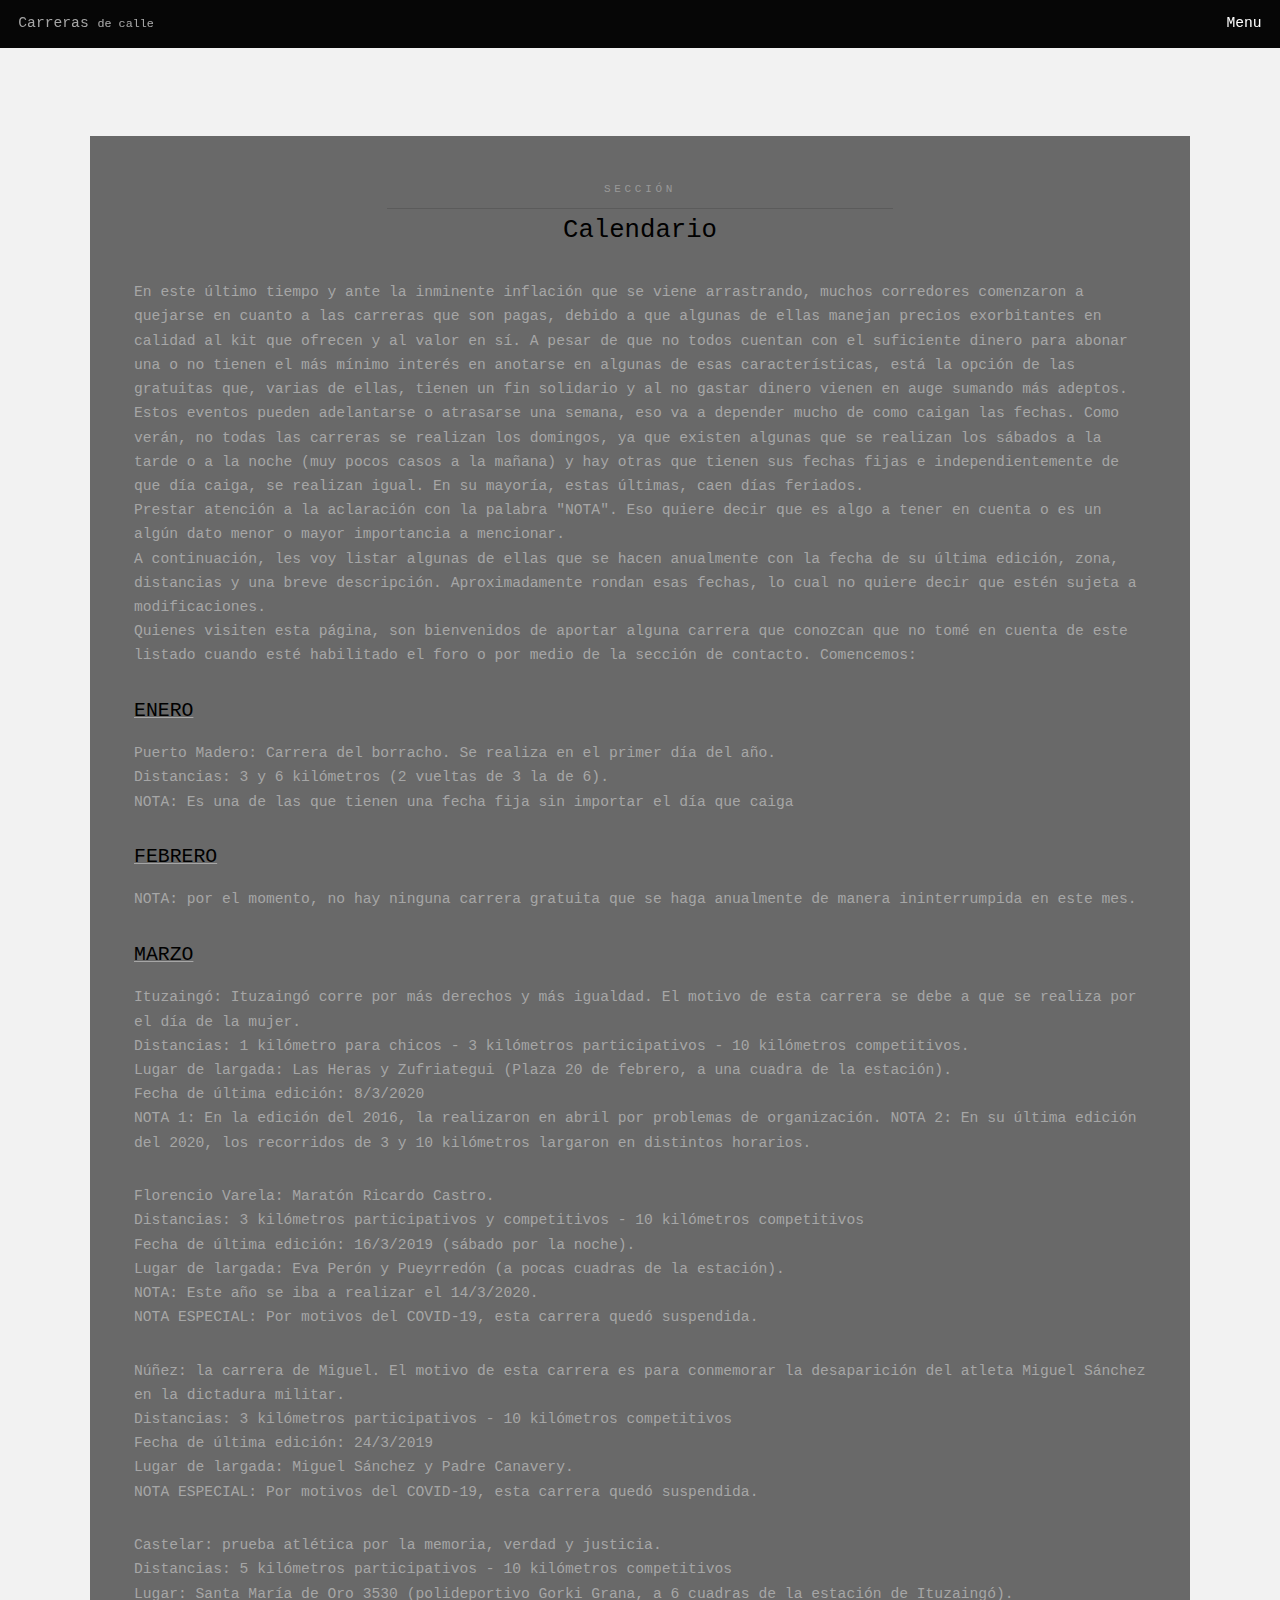
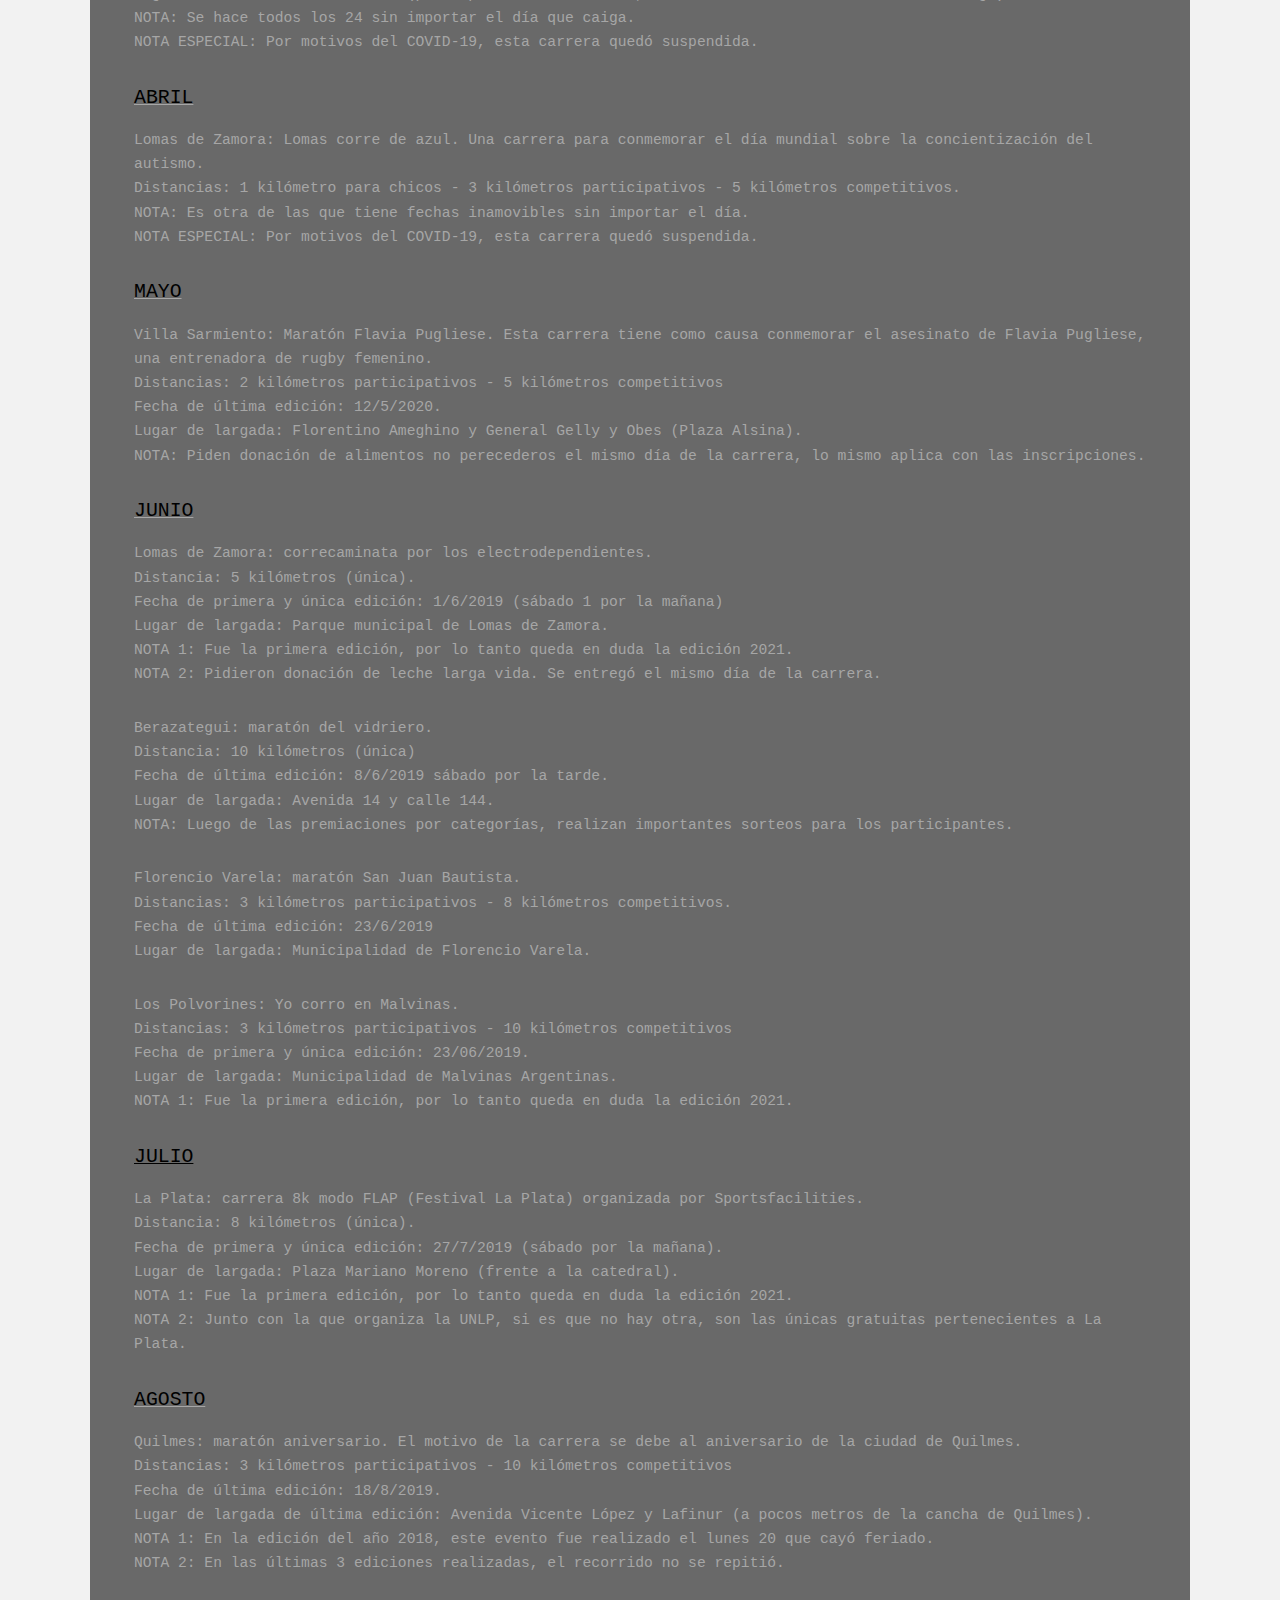
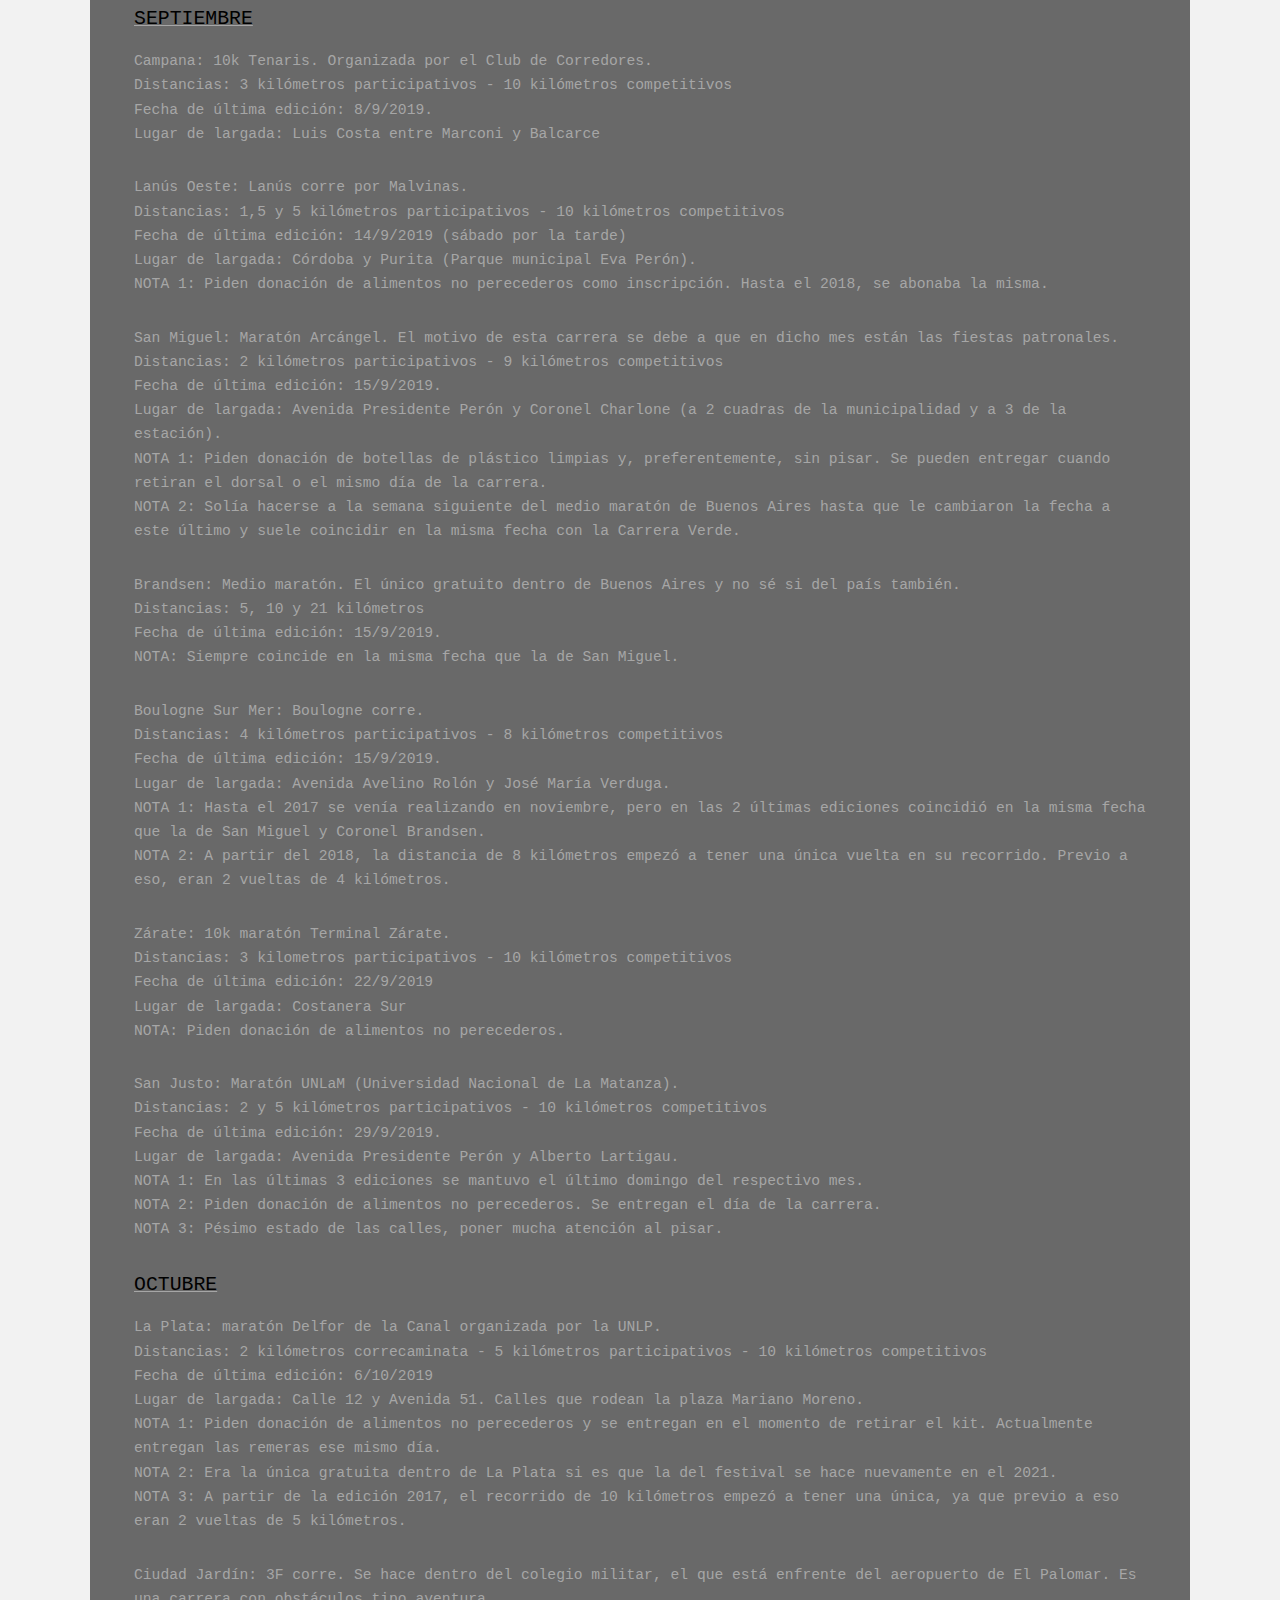
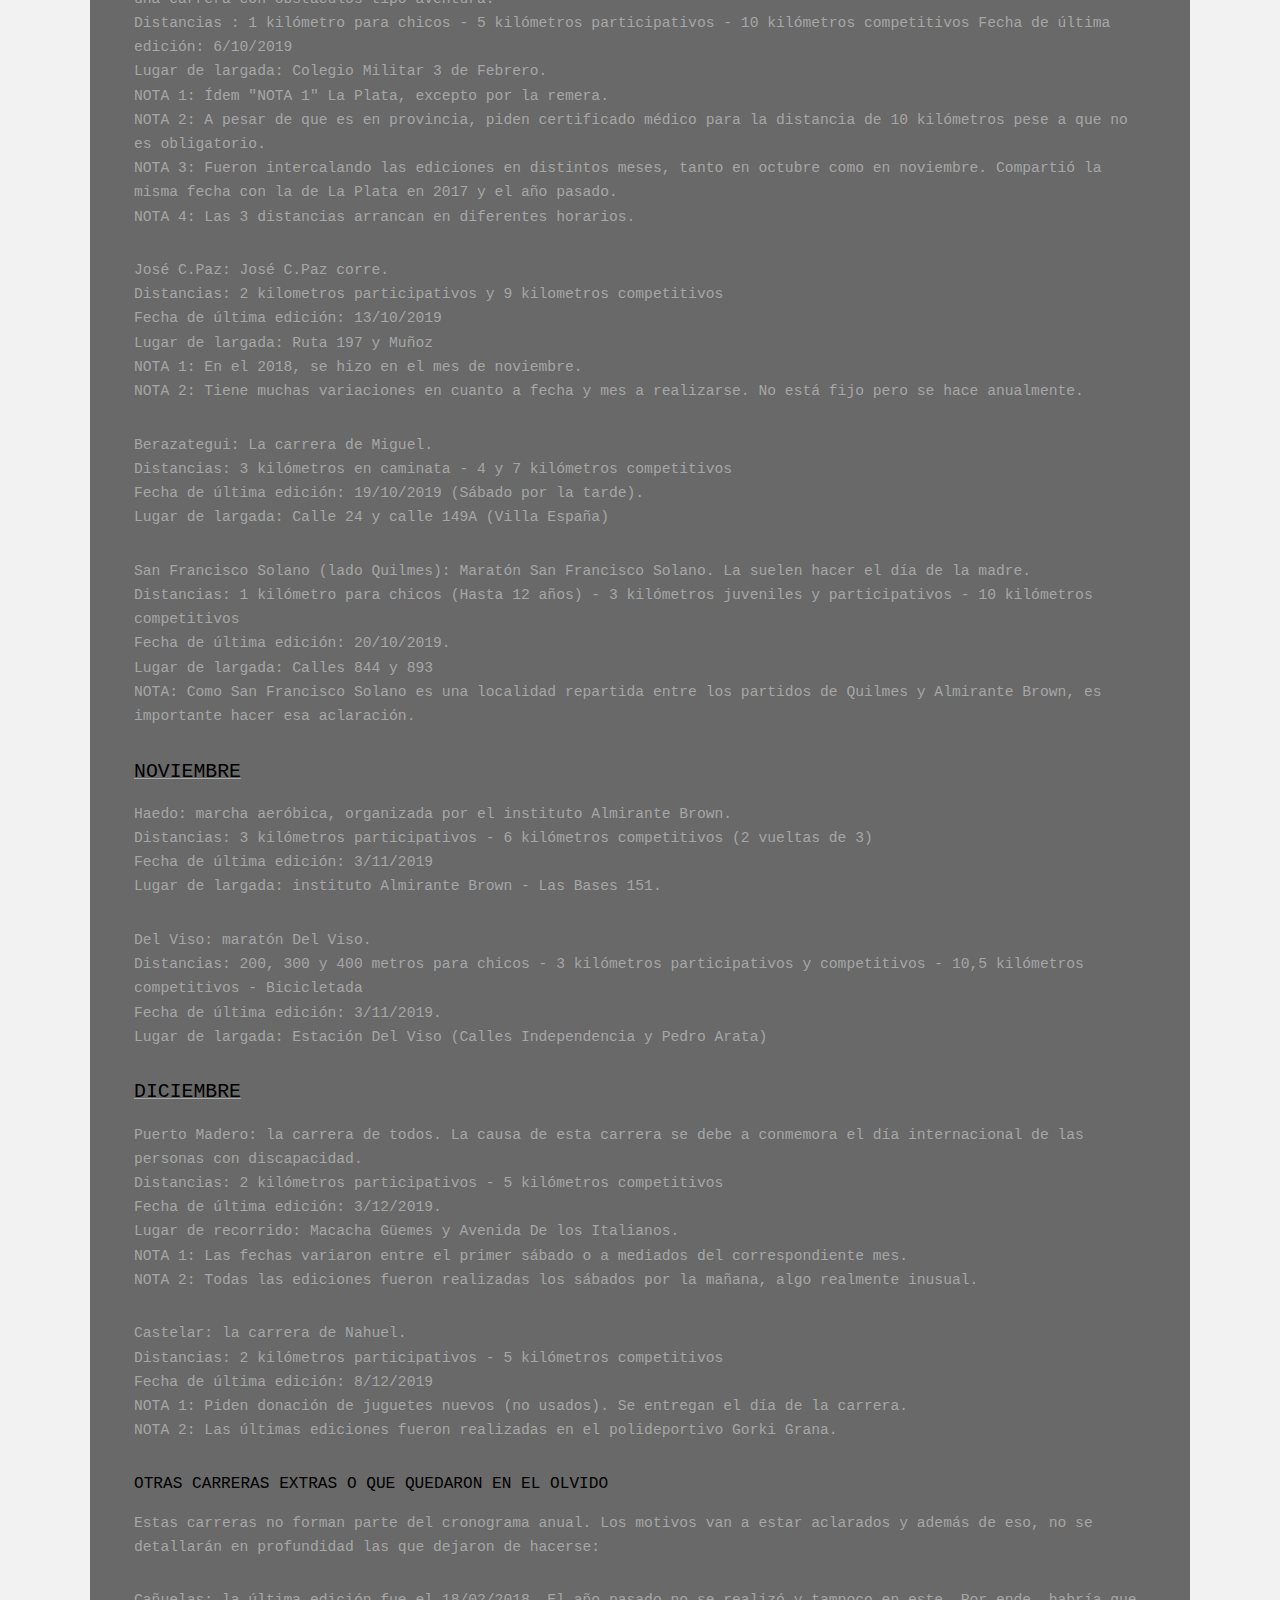
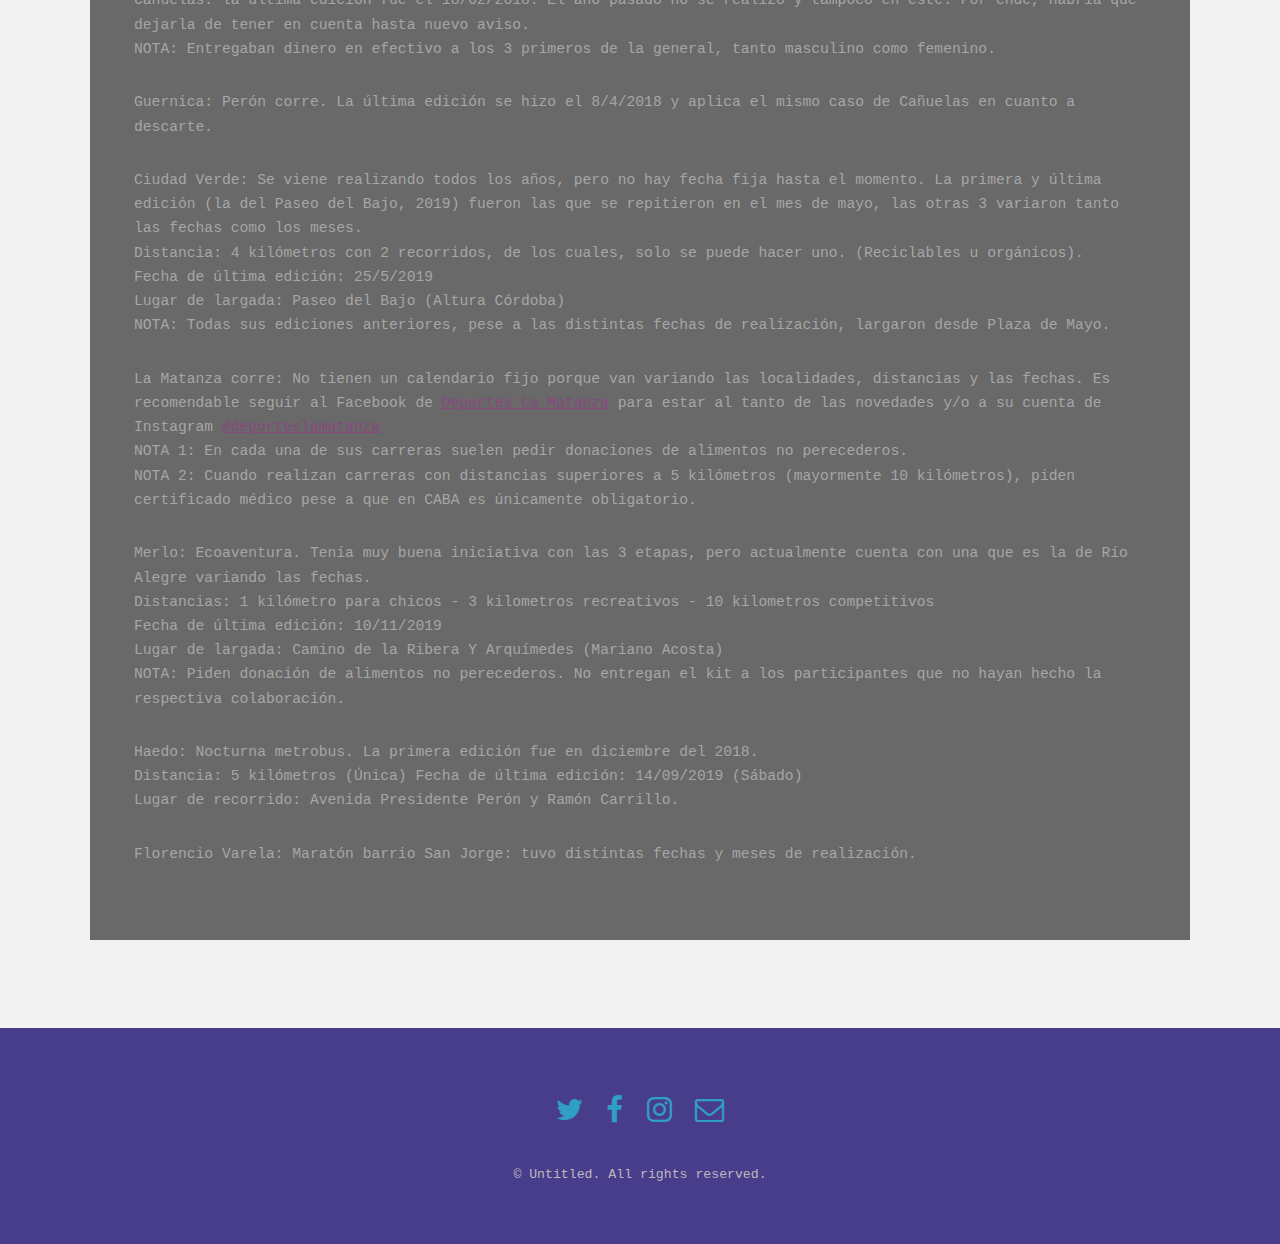
==== commit 9f58fb69: "Segundo commit" ====
--- a/Calendario.html
+++ b/Calendario.html
@@ -17,7 +17,7 @@
 			<header id="header">
 				<div class="logo">Carreras <span>de calle</span></a></div>
 
-				<a href="#menu">Menu</a>
+				<a href="index.html">Menu</a>
 			</header>
 
 		<!-- Nav -->
@@ -39,98 +39,205 @@
 								<p>Sección</p>
 								<h2>Calendario</h2>
 							</header>
-<p>Suele generarse muchos debates en cuanto a las carreras que son pagas, debido a que algunas de ellas manejan precios exorbitantes en calidad al kit que ofrecen. Debido a que no todos tienen el suficiente dinero para abonar una, está la opción de las gratuitas que, varias de ellas, tienen un fin solidario.</p>
-<p>Vale aclarar que no hay fechas exactas porque según como caigan dichos eventos, pueden adelantarse o atrasarse. No todas las carreras se realizan los domingos. Existen algunas que se realizan los sábados a la tarde o a la noche y hay otras que tienen sus fechas fijas e independientemente de que día caiga, se realiza igual. En su mayoría, caen días feriados.</p>
-<p>A continuación, les marco algunas carreras que se hacen anualmente con la fecha de su última edición. Aproximadamente rondan esas fechas, lo cual no quiere decir que estén sujeta a modificaciones</p>
-<p>Algunas carreras tendrán una aclaración con la palabra "NOTA". Eso quiere decir que es algo a lo que hay que prestarle atención.</p>
-<p>Entre enero y los primeros días de marzo, son fechas de este año y después del mes de abril en adelante, las fechas de sus últimas ediciones que son del año 2019.</p>
-<p>Quienes visiten esta página, son bienvenidos de aportar alguna carrera que conozcan que no tomé en cuenta de este listado. Comencemos:</p>
+<p>En este último tiempo y ante la inminente inflación que se viene arrastrando, muchos corredores comenzaron a quejarse en cuanto a las carreras que son pagas, debido a que algunas de ellas manejan precios exorbitantes en calidad al kit que ofrecen y al valor en sí. A pesar de que no todos cuentan con el suficiente dinero para abonar una o no tienen el más mínimo interés en anotarse en algunas de esas características, está la opción de las gratuitas que,
+varias de ellas, tienen un fin solidario y al no gastar dinero vienen en auge sumando más adeptos.<br>
+Estos eventos pueden adelantarse o atrasarse una semana, eso va a depender mucho de como caigan las fechas. Como verán, no todas las carreras se realizan los domingos, ya que existen algunas que se realizan los sábados a la tarde o a la noche (muy pocos casos a la mañana) y hay otras que tienen sus fechas fijas e independientemente de que día caiga, se realizan igual. En su mayoría, estas últimas, caen días feriados.<br>
+Prestar atención a la aclaración con la palabra "NOTA". Eso quiere decir que es algo a tener en cuenta o es un algún dato menor o mayor importancia a mencionar.<br>
+A continuación, les voy listar algunas de ellas que se hacen anualmente con la fecha de su última edición, zona, distancias y una breve descripción. Aproximadamente rondan esas fechas, lo cual no quiere decir que estén sujeta a modificaciones.<br>
+Quienes visiten esta página, son bienvenidos de aportar alguna carrera que conozcan que no tomé en cuenta de este listado cuando esté habilitado el foro o por medio de la sección de contacto. Comencemos:</p>
 <u><h3>ENERO</h3></u>
-<p>Puerto Madero: Carrera del borracho, miércoles 1. Se realiza en el primer día del año.<br>
+<p>Puerto Madero: Carrera del borracho. Se realiza en el primer día del año.<br>
+Distancias: 3 y 6 kilómetros (2 vueltas de 3 la de 6).<br>
 NOTA: Es una de las que tienen una fecha fija sin importar el día que caiga</p>
 <u><h3>FEBRERO</h3></u>
 <p>NOTA: por el momento, no hay ninguna carrera gratuita que se haga anualmente de manera ininterrumpida en este mes.</p>
 <u><h3>MARZO</h3></u>
-<p>Ituzaingó: Ituzaingó corre, domingo 8. Siempre se realiza por el día de la mujer.<br>
-NOTA: En la edición del 2016, la realizaron en abril por problemas de organización.</p>
-<p>Florencio Varela: Maratón Ricardo Castro, sábado 16. Esta es nocturna y suele rondar a mitad de mes.<br>
-NOTA: Este año se iba a realizar el 14.<br>
+<p>Ituzaingó: Ituzaingó corre por más derechos y más igualdad. El motivo de esta carrera se debe a que se realiza por el día de la mujer.<br>
+Distancias: 1 kilómetro para chicos - 3 kilómetros participativos - 10 kilómetros competitivos. <br>
+Lugar de largada: Las Heras y Zufriategui (Plaza 20 de febrero, a una cuadra de la estación).<br>
+Fecha de última edición: 8/3/2020<br>
+NOTA 1: En la edición del 2016, la realizaron en abril por problemas de organización.
+NOTA 2: En su última edición del 2020, los recorridos de 3 y 10 kilómetros largaron en distintos horarios.</p>
+<p>Florencio Varela: Maratón Ricardo Castro.<br>
+Distancias: 3 kilómetros participativos y competitivos - 10 kilómetros competitivos<br>
+Fecha de última edición: 16/3/2019 (sábado por la noche).<br>
+Lugar de largada: Eva Perón y Pueyrredón (a pocas cuadras de la estación).<br>
+NOTA: Este año se iba a realizar el 14/3/2020.<br>
 NOTA ESPECIAL: Por motivos del COVID-19, esta carrera quedó suspendida.</p>
 <p></p>
-<p>Núñez: la carrera de Miguel, domingo 24. Suele hacerse en fechas cercanas al 24.<br>
-NOTA ESPECIAL: Por motivos del COVID-19, esta carrera quedó suspendida.</p>
-<p>Castelar: prueba atlética por la memoria, verdad y justicia. Lugar: polideportivo Gorki Grana.<br>
+<p>Núñez: la carrera de Miguel. El motivo de esta carrera es para conmemorar la desaparición del atleta Miguel Sánchez en la dictadura militar.<br>
+Distancias: 3 kilómetros participativos - 10 kilómetros competitivos<br>
+Fecha de última edición: 24/3/2019 <br>
+Lugar de largada: Miguel Sánchez y Padre Canavery.<br>
+NOTA ESPECIAL: Por motivos del COVID-19, esta carrera quedó suspendida.</p>
+<p>Castelar: prueba atlética por la memoria, verdad y justicia. <br>
+Distancias: 5 kilómetros participativos - 10 kilómetros competitivos<br>
+Lugar: Santa María de Oro 3530 (polideportivo Gorki Grana, a 6 cuadras de la estación de Ituzaingó).<br>
 NOTA: Se hace todos los 24 sin importar el día que caiga.<br>
 NOTA ESPECIAL: Por motivos del COVID-19, esta carrera quedó suspendida.</p>
 <u><h3>ABRIL</h3></u>
-<p>Lomas de Zamora: Lomas corre de azul, martes 2. Esto tiene que ver porque aparte de que es el día del veterano y de los caídos en la guerra de Malvinas, también es el día mundial sobre la concientización del autismo.<br>
+<p>Lomas de Zamora: Lomas corre de azul. Una carrera para conmemorar el día mundial sobre la concientización del autismo.<br>
+Distancias: 1 kilómetro para chicos - 3 kilómetros participativos - 5 kilómetros competitivos.<br>
 NOTA: Es otra de las que tiene fechas inamovibles sin importar el día. <br>
 NOTA ESPECIAL: Por motivos del COVID-19, esta carrera quedó suspendida.</p>
 <u><h3>MAYO</h3></u>
-<p>Villa Sarmiento: Flavia Pugliese, domingo 12. Ronda a mitad de mes.<br>
+<p>Villa Sarmiento: Maratón Flavia Pugliese. Esta carrera tiene como causa conmemorar el asesinato de Flavia Pugliese, una entrenadora de rugby femenino.<br>
+Distancias: 2 kilómetros participativos - 5 kilómetros competitivos <br>
+Fecha de última edición: 12/5/2020.<br>
+Lugar de largada: Florentino Ameghino y General Gelly y Obes (Plaza Alsina).<br>
 NOTA: Piden donación de alimentos no perecederos el mismo día de la carrera, lo mismo aplica con las inscripciones.</p>
 <u><h3>JUNIO</h3></u>
-<p>Lomas de Zamora: correcaminata por los electrodependientes, sábado 1 por la mañana.<br>
-NOTA 1: Fue la primera edición, por lo tanto se verá si en 2021 se repite otra.<br>
+<p>Lomas de Zamora: correcaminata por los electrodependientes.<br>
+Distancia: 5 kilómetros (única).<br>
+Fecha de primera y única edición: 1/6/2019 (sábado 1 por la mañana)<br>
+Lugar de largada: Parque municipal de Lomas de Zamora.<br>
+NOTA 1: Fue la primera edición, por lo tanto queda en duda la edición 2021.<br>
 NOTA 2: Pidieron donación de leche larga vida. Se entregó el mismo día de la carrera.</p>
-<p>Berazategui: maratón del vidriero, sábado 8 por la tarde. Mayormente se hace el segundo sábado de dicho mes.<br>
-NOTA: Luego de las premiaciones de categorías, realizan importantes sorteos para los participantes.</p>
-<p>Florencio Varela: maratón San Juan Bautista, domingo 23. Suele darse en el anteúltimo o último domingo de dicho mes. Depende como caiga.</p>
-<p>Los Polvorines: Yo corro en Malvinas, domingo 23.<br>
-NOTA: Fue la primera edición, por lo tanto se verá si en 2021 se repite otra.<p>
+<p>Berazategui: maratón del vidriero.<br>
+Distancia: 10 kilómetros (única) <br>
+Fecha de última edición: 8/6/2019 sábado por la tarde.<br>
+Lugar de largada: Avenida 14 y calle 144.<br>
+NOTA: Luego de las premiaciones por categorías, realizan importantes sorteos para los participantes.</p>
+<p>Florencio Varela: maratón San Juan Bautista.<br>
+Distancias: 3 kilómetros participativos - 8 kilómetros competitivos.<br>
+Fecha de última edición: 23/6/2019 <br>
+Lugar de largada: Municipalidad de Florencio Varela.<br></p>
+<p>Los Polvorines: Yo corro en Malvinas.<br>
+Distancias: 3 kilómetros participativos - 10 kilómetros competitivos<br>
+Fecha de primera y única edición: 23/06/2019.<br>
+Lugar de largada: Municipalidad de Malvinas Argentinas.<br>
+NOTA 1: Fue la primera edición, por lo tanto queda en duda la edición 2021.<p>
 <u><h3>JULIO</h3></u>
-<p>La Plata: carrera 8k modo FLAP (Festival La Plata) organizada por Sportsfacilities, sábado 27 por la mañana.<br>
-NOTA 1: Fue la primera edición, por lo tanto se verá si en 2021 se repite otra.<br>
+<p>La Plata: carrera 8k modo FLAP (Festival La Plata) organizada por Sportsfacilities.<br>
+Distancia: 8 kilómetros (única).<br>
+Fecha de primera y única edición: 27/7/2019	(sábado por la mañana).<br>
+Lugar de largada: Plaza Mariano Moreno (frente a la catedral).<br>
+NOTA 1: Fue la primera edición, por lo tanto queda en duda la edición 2021.<br>
 NOTA 2: Junto con la que organiza la UNLP, si es que no hay otra, son las únicas gratuitas pertenecientes a La Plata.</p>
 <p></p>
 <u><h3>AGOSTO</h3></u>
-<p>Quilmes: maratón aniversario, domingo 18. Siempre en la fecha aproximada en el aniversario de la muerte de José de San Martín.<br>
-NOTA 1: En el año 2018, la realizaron el lunes 20.<br>
-NOTA 2: En las últimas 3 ediciones realizadas, el recorrido nunca fue igual.</p>
+<p>Quilmes: maratón aniversario. El motivo de la carrera se debe al aniversario de la ciudad de Quilmes.<br>
+Distancias: 3 kilómetros participativos - 10 kilómetros competitivos<br>
+Fecha de última edición: 18/8/2019.<br>
+Lugar de largada de última edición: Avenida Vicente López y Lafinur (a pocos metros de la cancha de Quilmes).<br>
+NOTA 1: En la edición del año 2018, este evento fue realizado el lunes 20 que cayó feriado.<br>
+NOTA 2: En las últimas 3 ediciones realizadas, el recorrido no se repitió.</p>
 <u><h3>SEPTIEMBRE</h3></u>
-<p>Campana: Tenaris organizada por el Club de Corredores, domingo 8. Siempre la organizan el primer o segundo domingo de dicho mes.</p>
-<p>Lanús: Lanús corre por Malvinas, sábado 14.<br>
+<p>Campana: 10k Tenaris. Organizada por el Club de Corredores.<br>
+Distancias: 3 kilómetros participativos - 10 kilómetros competitivos <br>
+Fecha de última edición: 8/9/2019.<br>
+Lugar de largada: Luis Costa entre Marconi y Balcarce</p>
+<p>Lanús Oeste: Lanús corre por Malvinas.<br>
+Distancias: 1,5 y 5 kilómetros participativos - 10 kilómetros competitivos <br>
+Fecha de última edición: 14/9/2019 (sábado por la tarde)<br>
+Lugar de largada: Córdoba y Purita (Parque municipal Eva Perón).<br>
+NOTA 1: Piden donación de alimentos no perecederos como inscripción. Hasta el 2018, se abonaba la misma.</p>
+<p>San Miguel: Maratón Arcángel. El motivo de esta carrera se debe a que en dicho mes están las fiestas patronales.<br>
+Distancias: 2 kilómetros participativos - 9 kilómetros competitivos <br>
+Fecha de última edición: 15/9/2019.<br>
+Lugar de largada: Avenida Presidente Perón y Coronel Charlone (a 2 cuadras de la municipalidad y a 3 de la estación).<br>
+NOTA 1: Piden donación de botellas de plástico limpias y, preferentemente, sin pisar. Se pueden entregar cuando retiran el dorsal o el mismo día de la carrera.<br>
+NOTA 2: Solía hacerse a la semana siguiente del medio maratón de Buenos Aires hasta que le cambiaron la fecha a este último y suele coincidir en la misma fecha con la Carrera Verde.</p>
+<p>Brandsen: Medio maratón. El único gratuito dentro de Buenos Aires y no sé si del país también.<br>
+Distancias: 5, 10 y 21 kilómetros <br>
+Fecha de última edición: 15/9/2019.<br>
+NOTA: Siempre coincide en la misma fecha que la de San Miguel.</p>
+<p>Boulogne Sur Mer: Boulogne corre.<br>
+Distancias: 4 kilómetros participativos - 8 kilómetros competitivos <br>
+Fecha de última edición: 15/9/2019.<br>
+Lugar de largada: Avenida Avelino Rolón y José María Verduga.<br>
+NOTA 1: Hasta el 2017 se venía realizando en noviembre, pero en las 2 últimas ediciones coincidió en la misma fecha que la de San Miguel y Coronel Brandsen.<br>
+NOTA 2: A partir del 2018, la distancia de 8 kilómetros empezó a tener una única vuelta en su recorrido. Previo a eso, eran 2 vueltas de 4 kilómetros.</p>
+<p>Zárate: 10k maratón Terminal Zárate.<br>
+Distancias: 3 kilometros participativos - 10 kilómetros competitivos <br>
+Fecha de última edición: 22/9/2019<br>
+Lugar de largada: Costanera Sur <br>
 NOTA: Piden donación de alimentos no perecederos.</p>
-<p>San Miguel: maratón Arcángel, domingo 15. Siempre se realiza a mediados de dicho mes.<br>
-NOTA 1: Piden donación de botellas de plástico limpias. Se pueden entregar cuando retiran el dorsal o el mismo día de la carrera.<br>
-NOTA 2: Solía hacerse a la semana siguiente del medio maratón de Buenos Aires hasta que le cambiaron la fecha a este último y suele coincidir en la misma fecha con la Carrera Verde.</p>
-<p>Brandsen: Medio maratón, que además incluye otras distancias. El único gratuito dentro de Buenos Aires y no sé si del país también. Misma fecha de San Miguel.</p>
-<p>Boulogne Sur Mer: Boulogne corre. Se venía haciendo por noviembre, pero en las últimas 2 ediciones compartió la misma fecha que la de San Miguel.</p>
-<p>Zárate: Terminal Zárate, domingo 22. Suele hacerse pasando la mitad de mes.<br>
-NOTA 1: Piden donación de alimentos no perecederos.</p>
-<p>San Justo: Maratón UNLaM (Universidad Nacional de La Matanza), domingo 29. En las últimas 3 ediciones se mantuvo el último domingo de dicho mes.<br>
-NOTA 1: Piden donación de alimentos no perecederos. Se entregan el día de la carrera.<br>
-NOTA 2: Pésimo estado de las calles, prestar mucha atención por donde pisan.</p>
+<p>San Justo: Maratón UNLaM (Universidad Nacional de La Matanza).<br>
+Distancias: 2 y 5 kilómetros participativos - 10 kilómetros competitivos <br>
+Fecha de última edición: 29/9/2019.<br>
+Lugar de largada: Avenida Presidente Perón y Alberto Lartigau.<br>
+NOTA 1: En las últimas 3 ediciones se mantuvo el último domingo del respectivo mes.<br>
+NOTA 2: Piden donación de alimentos no perecederos. Se entregan el día de la carrera.<br>
+NOTA 3: Pésimo estado de las calles, poner mucha atención al pisar.</p>
 <u><h3>OCTUBRE</h3></u>
-<p>La Plata: maratón Delfor de la Canal organizada por la UNLP, domingo 6. Era la única gratuita dentro de La Plata si es que la del festival se hace nuevamente este año.<br>
-NOTA: Piden donación de alimentos no perecederos y se entregan en el momento de retirar el kit. Actualmente entregan las remeras ese mismo día.</p>
-<p>Ciudad Jardín: 3F corre, domingo 6. Se hace dentro del colegio militar, el que está enfrente del aeropuerto de El Palomar. Un año se hacía en octubre y otro en noviembre. Compartió la misma fecha con la de La Plata en 2017 y el año pasado.<br>
-NOTA: Ídem La Plata, excepto por la remera.</p>
-<p>José C.Paz: José C.Paz corre, domingo 13. Tiene muchas variaciones en cuanto a fechas y mes a realizarse.<br>
-NOTA: En el 2018, se hizo en el mes de noviembre.</p>
-<p>Berazategui: La carrera de Miguel. Sábado 19. Se realiza a mediados de dicho mes.</p>
-<p>San Francisco Solano: Domingo 20. La suelen hacer el día de la madre.</p>
+<p>La Plata: maratón Delfor de la Canal organizada por la UNLP.<br>
+Distancias: 2 kilómetros correcaminata - 5 kilómetros participativos - 10 kilómetros competitivos <br>
+Fecha de última edición: 6/10/2019 <br>
+Lugar de largada: Calle 12 y Avenida 51. Calles que rodean la plaza Mariano Moreno.<br>
+NOTA 1: Piden donación de alimentos no perecederos y se entregan en el momento de retirar el kit. Actualmente entregan las remeras ese mismo día.<br>
+NOTA 2: Era la única gratuita dentro de La Plata si es que la del festival se hace nuevamente en el 2021.<br>
+NOTA 3: A partir de la edición 2017, el recorrido de 10 kilómetros empezó a tener una única, ya que previo a eso eran 2 vueltas de 5 kilómetros.</p>
+<p>Ciudad Jardín: 3F corre. Se hace dentro del colegio militar, el que está enfrente del aeropuerto de El Palomar. Es una carrera con obstáculos tipo aventura. <br>
+Distancias : 1 kilómetro para chicos - 5 kilómetros participativos - 10 kilómetros competitivos
+Fecha de última edición: 6/10/2019 <br>
+Lugar de largada: Colegio Militar 3 de Febrero. <br>
+NOTA 1: Ídem "NOTA 1" La Plata, excepto por la remera.<br>
+NOTA 2: A pesar de que es en provincia, piden certificado médico para la distancia de 10 kilómetros pese a que no es obligatorio. <br>
+NOTA 3: Fueron intercalando las ediciones en distintos meses, tanto en octubre como en noviembre. Compartió la misma fecha con la de La Plata en 2017 y el año pasado.<br>
+NOTA 4: Las 3 distancias arrancan en diferentes horarios.</p>
+<p>José C.Paz: José C.Paz corre.<br>
+Distancias: 2 kilometros participativos y 9 kilometros competitivos <br>
+Fecha de última edición: 13/10/2019 <br>
+Lugar de largada: Ruta 197 y Muñoz <br>
+NOTA 1: En el 2018, se hizo en el mes de noviembre. <br>
+NOTA 2: Tiene muchas variaciones en cuanto a fecha y mes a realizarse. No está fijo pero se hace anualmente.</p>
+<p>Berazategui: La carrera de Miguel. <br>
+Distancias: 3 kilómetros en caminata - 4 y 7 kilómetros competitivos <br>
+Fecha de última edición: 19/10/2019 (Sábado por la tarde).<br>
+Lugar de largada: Calle 24 y calle 149A (Villa España)</p>
+<p>San Francisco Solano (lado Quilmes): Maratón San Francisco Solano. La suelen hacer el día de la madre. <br>
+Distancias: 1 kilómetro para chicos (Hasta 12 años) - 3 kilómetros juveniles y participativos - 10 kilómetros competitivos <br>
+Fecha de última edición: 20/10/2019. <br>
+Lugar de largada: Calles 844 y 893 <br>
+NOTA: Como San Francisco Solano es una localidad repartida entre los partidos de Quilmes y Almirante Brown, es importante hacer esa aclaración. <br>
+</p>
 <u><h3>NOVIEMBRE</h3></u>
-<p>Haedo: marcha aeróbica, domingo 3.</p>
-<p>Del Viso: maratón Del Viso, domingo 3. Entre el primer y segundo domingo se suele realizar.</p>
+<p>Haedo: marcha aeróbica, organizada por el instituto Almirante Brown.<br>
+Distancias: 3 kilómetros participativos - 6 kilómetros competitivos (2 vueltas de 3) <br>
+Fecha de última edición: 3/11/2019 <br>
+Lugar de largada: instituto Almirante Brown - Las Bases 151.</p>
+<p>Del Viso: maratón Del Viso. <br>
+Distancias: 200, 300 y 400 metros para chicos - 3 kilómetros participativos y competitivos - 10,5 kilómetros competitivos - Bicicletada<br>
+Fecha de última edición: 3/11/2019. <br>
+Lugar de largada: Estación Del Viso (Calles Independencia y Pedro Arata)</p>
 <u><h3>DICIEMBRE</h3></u>
-<p>Puerto Madero: la carrera de todos, sábado 3 por la mañana. Suelen variar las fechas, pero siempre es cercana al 3 porque se conmemora el día internacional de las personas con discapacidad.<br>
-NOTA: Todas las ediciones fueron realizadas los sábados por la mañana, algo realmente inusual.</p>
-<p>Castelar: la carrera de Nahuel, domingo 8. Se suele hacer el segundo domingo de dicho mes.<br>
+<p>Puerto Madero: la carrera de todos. La causa de esta carrera se debe a conmemora el día internacional de las personas con discapacidad.<br>
+Distancias: 2 kilómetros participativos - 5 kilómetros competitivos <br>
+Fecha de última edición: 3/12/2019.<br>
+Lugar de recorrido: Macacha Güemes y Avenida De los Italianos.<br>
+NOTA 1: Las fechas variaron entre el primer sábado o a mediados del correspondiente mes. <br>
+NOTA 2: Todas las ediciones fueron realizadas los sábados por la mañana, algo realmente inusual.</p>
+<p>Castelar: la carrera de Nahuel.<br>
+Distancias: 2 kilómetros participativos - 5 kilómetros competitivos <br>
+Fecha de última edición: 8/12/2019 <br>
 NOTA 1: Piden donación de juguetes nuevos (no usados). Se entregan el día de la carrera.<br>
 NOTA 2: Las últimas ediciones fueron realizadas en el polideportivo Gorki Grana.</p>
+
 <h4>OTRAS CARRERAS EXTRAS O QUE QUEDARON EN EL OLVIDO</h4>
-<p>Estas carreras no forman parte del cronograma anual. Los motivos van a estar aclarados:<br>
-- Cañuelas: la última vez que se hizo fue en el 2018, a mediados de febrero. El año pasado no se realizó y tampoco en este. Por ende, hay que dejarla de tener en cuenta hasta nuevo aviso.<br>
-- Guernica: Perón corre. Aplica el mismo caso de Cañuelas. La última edición se hizo en el 2018, mes de abril.<br>
-- Ciudad Verde: Se viene realizando todos los años, pero no hay fecha fija hasta el momento. La primera y última edición (la del Paseo del Bajo, 2019) fueron las que se repitieron en el mes de mayo, las otras 3 variaron tanto las fechas como los meses.<br>
-- La Matanza corre: No tienen un calendario fijo porque van variando las localidades, distancias y las fechas. Es recomendable seguir al Facebook de <a href="https://www.facebook.com/lamatanzadeportes" target="_blank">Deportes La Matanza</a> para estar al tanto de las novedades y/o a su cuenta de Instagram <a href="https://www.instagram.com/deporteslamatanza" target="_blank">@deporteslamatanza</a><br>
-NOTA: En cada una de sus carreras suelen pedir donaciones de alimentos no perecederos.<br>
-NOTA 2: Cuando realizan carreras con distancias superiores a 5 kilómetros, piden certificado médico pese a que en CABA es únicamente obligatorio.<br>
-- Merlo: Ecoaventura. Tenía muy buena iniciativa con las 3 etapas, pero después no la hicieron más en esa modalidad. Solo se hace la etapa Río Alegre (Mariano Acosta) variando las fechas.<br>
-- Haedo: Nocturna metrobus. La primera edición fue en diciembre del 2018, mientras que en la del año pasado fue en septiembre.<br>
-- Florencio Varela: Maratón barrio San Jorge: tuvo distintas fechas y meses de realización.<br>
-- </p>
+<p>Estas carreras no forman parte del cronograma anual. Los motivos van a estar aclarados y además de eso, no se detallarán en profundidad las que dejaron de hacerse:</p>
+<p>Cañuelas: la última edición fue el 18/02/2018. El año pasado no se realizó y tampoco en este. Por ende, habría que dejarla de tener en cuenta hasta nuevo aviso.<br>
+NOTA: Entregaban dinero en efectivo a los 3 primeros de la general, tanto masculino como femenino.</p>
+<p>Guernica: Perón corre. La última edición se hizo el 8/4/2018 y aplica el mismo caso de Cañuelas en cuanto a descarte.<br></p>
+<p>Ciudad Verde: Se viene realizando todos los años, pero no hay fecha fija hasta el momento. La primera y última edición (la del Paseo del Bajo, 2019) fueron las que se repitieron en el mes de mayo, las otras 3 variaron tanto las fechas como los meses.<br>
+Distancia: 4 kilómetros con 2 recorridos, de los cuales, solo se puede hacer uno. (Reciclables u orgánicos).<br>
+Fecha de última edición: 25/5/2019<br>
+Lugar de largada: Paseo del Bajo (Altura Córdoba)<br>
+NOTA: Todas sus ediciones anteriores, pese a las distintas fechas de realización, largaron desde Plaza de Mayo. <br></p>
+<p>La Matanza corre: No tienen un calendario fijo porque van variando las localidades, distancias y las fechas. Es recomendable seguir al Facebook de <a href="https://www.facebook.com/lamatanzadeportes" target="_blank">Deportes La Matanza</a> para estar al tanto de las novedades y/o a su cuenta de Instagram <a href="https://www.instagram.com/deporteslamatanza" target="_blank">@deporteslamatanza</a><br>
+NOTA 1: En cada una de sus carreras suelen pedir donaciones de alimentos no perecederos.<br>
+NOTA 2: Cuando realizan carreras con distancias superiores a 5 kilómetros (mayormente 10 kilómetros), piden certificado médico pese a que en CABA es únicamente obligatorio.</p>
+<p>Merlo: Ecoaventura. Tenía muy buena iniciativa con las 3 etapas, pero actualmente cuenta con una que es la de Río Alegre variando las fechas.<br>
+Distancias: 1 kilómetro para chicos - 3 kilometros recreativos - 10 kilometros competitivos<br>
+Fecha de última edición: 10/11/2019 <br>
+Lugar de largada: Camino de la Ribera Y Arquímedes (Mariano Acosta) <br>
+NOTA: Piden donación de alimentos no perecederos. No entregan el kit a los participantes que no hayan hecho la respectiva colaboración. <br></p>
+<p>Haedo: Nocturna metrobus. La primera edición fue en diciembre del 2018.<br>
+Distancia: 5 kilómetros (Única)
+Fecha de última edición: 14/09/2019 (Sábado)<br>
+Lugar de recorrido: Avenida Presidente Perón y Ramón Carrillo.</p>
+<p>Florencio Varela: Maratón barrio San Jorge: tuvo distintas fechas y meses de realización.<br></p>
+</p>
 						</div>
 					</div>
 				</div>
--- a/assets/css/estilo.css
+++ b/assets/css/estilo.css
@@ -1634,7 +1634,7 @@
 	}
 
 	body, input, select, textarea {
-		font-family: "Poppins", sans-serif;
+		font-family: "Courier", sans-serif;
 		font-weight: 300;
 		font-size: 1rem;
 		line-height: 1.65;
@@ -1809,7 +1809,7 @@
 
 	.box {
 		margin-bottom: 2rem;
-		background: #FFF;
+		background: #696969;
 	}
 
 		.box .image.fit {
@@ -3099,7 +3099,7 @@
 		.wrapper.style3 {
 			background-color: #000;
 			color: #bfbfbf;
-			background-image: url(../../images/bg.jpg);
+			background-image: url(../../images/Carreras.jpg);
 			background-size: cover;
 			background-attachment: fixed;
 			background-position: center;
@@ -4283,12 +4283,12 @@
 
 	#footer {
 		padding: 4rem 0 2rem 0 ;
-		background: #000;
+		background: #483D8B;
 		text-align: center;
 	}
 
 		#footer a {
-			color: rgba(255, 255, 255, 0.5);
+			color: rgba(25, 255, 255, 0.5);
 		}
 
 			#footer a:hover {
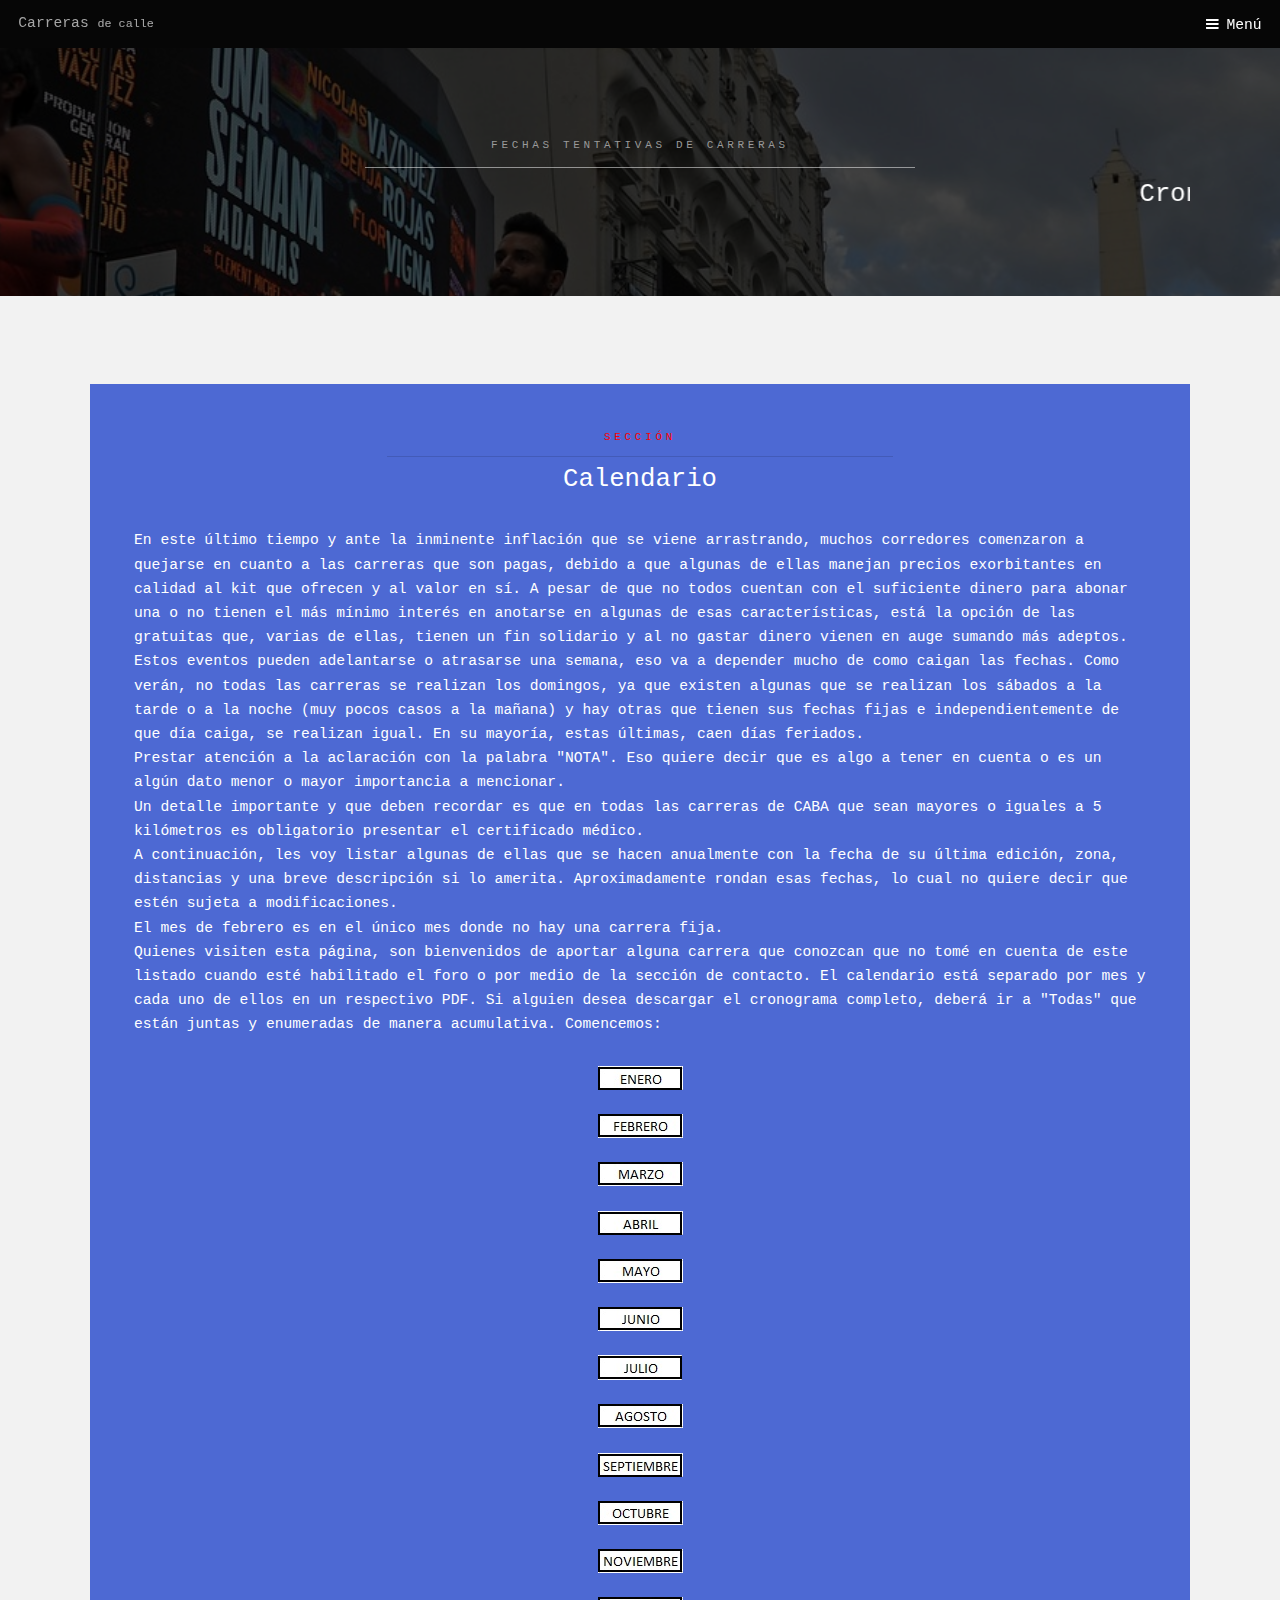
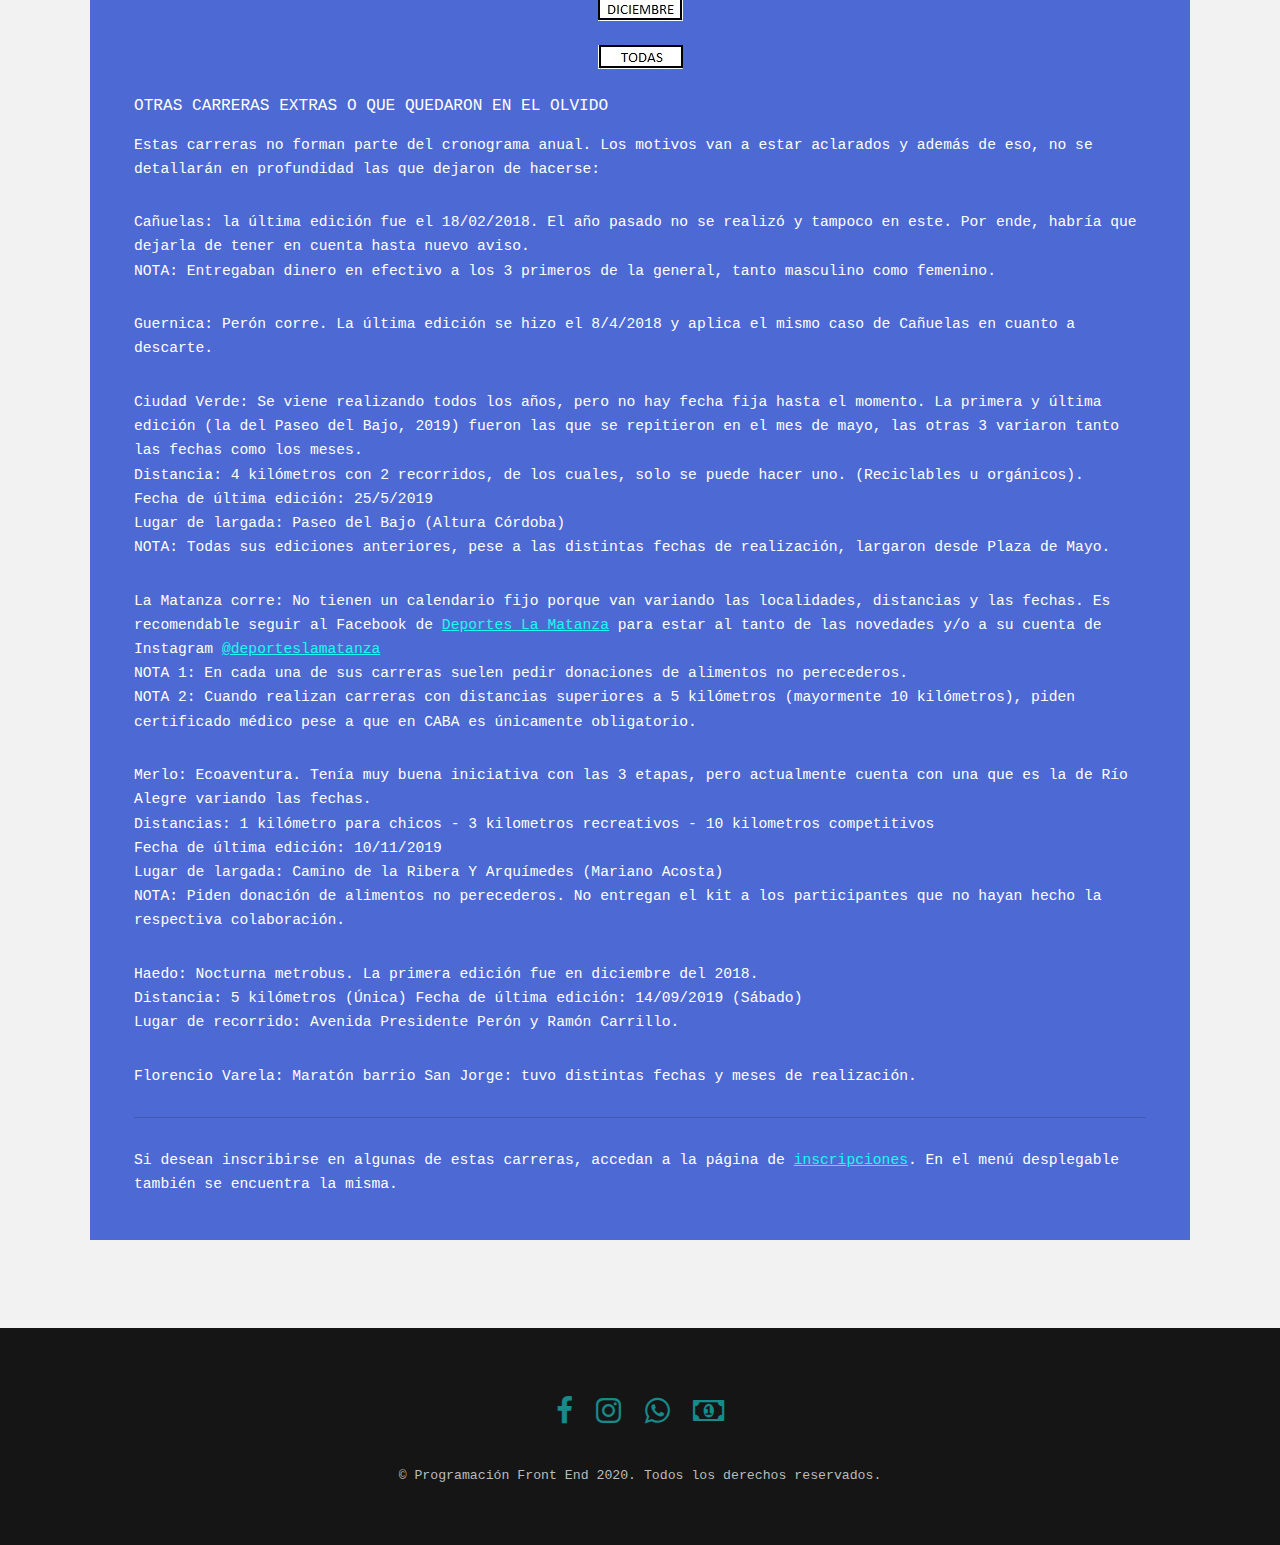
==== commit 6e03a609: "Tercer commit" ====
--- a/Calendario.html
+++ b/Calendario.html
@@ -16,19 +16,30 @@
 		<!-- Header -->
 			<header id="header">
 				<div class="logo">Carreras <span>de calle</span></a></div>
+				<a href="#menu">Menú</a>
 
-				<a href="index.html">Menu</a>
 			</header>
 
 		<!-- Nav -->
 			<nav id="menu">
 				<ul class="links">
-					<li><a href="index.html">Home</a></li>
+					<li><a href="index.html">Inicio</a></li>
+					<li><a href="Carrera de calle.html">Carrera de calle</a></li>
+					<li><a href="Carrera de trail.html">Carrera de trail</a></li>
+					<li><a href="Inscripciones.html">Inscripciones</a></li>
+
 				</ul>
 			</nav>
 
 		<!-- One -->
-
+		<section id="One" class="wrapper style3">
+			<div class="inner">
+				<header class="align-center">
+					<p>Fechas tentativas de carreras</p>
+					<marquee><h2>Cronograma anual</h2></marquee>
+				</header>
+			</div>
+		</section>
 
 		<!-- Two -->
 		 	<section id="two" class="wrapper style2">
@@ -43,177 +54,50 @@
 varias de ellas, tienen un fin solidario y al no gastar dinero vienen en auge sumando más adeptos.<br>
 Estos eventos pueden adelantarse o atrasarse una semana, eso va a depender mucho de como caigan las fechas. Como verán, no todas las carreras se realizan los domingos, ya que existen algunas que se realizan los sábados a la tarde o a la noche (muy pocos casos a la mañana) y hay otras que tienen sus fechas fijas e independientemente de que día caiga, se realizan igual. En su mayoría, estas últimas, caen días feriados.<br>
 Prestar atención a la aclaración con la palabra "NOTA". Eso quiere decir que es algo a tener en cuenta o es un algún dato menor o mayor importancia a mencionar.<br>
-A continuación, les voy listar algunas de ellas que se hacen anualmente con la fecha de su última edición, zona, distancias y una breve descripción. Aproximadamente rondan esas fechas, lo cual no quiere decir que estén sujeta a modificaciones.<br>
-Quienes visiten esta página, son bienvenidos de aportar alguna carrera que conozcan que no tomé en cuenta de este listado cuando esté habilitado el foro o por medio de la sección de contacto. Comencemos:</p>
-<u><h3>ENERO</h3></u>
-<p>Puerto Madero: Carrera del borracho. Se realiza en el primer día del año.<br>
-Distancias: 3 y 6 kilómetros (2 vueltas de 3 la de 6).<br>
-NOTA: Es una de las que tienen una fecha fija sin importar el día que caiga</p>
-<u><h3>FEBRERO</h3></u>
-<p>NOTA: por el momento, no hay ninguna carrera gratuita que se haga anualmente de manera ininterrumpida en este mes.</p>
-<u><h3>MARZO</h3></u>
-<p>Ituzaingó: Ituzaingó corre por más derechos y más igualdad. El motivo de esta carrera se debe a que se realiza por el día de la mujer.<br>
-Distancias: 1 kilómetro para chicos - 3 kilómetros participativos - 10 kilómetros competitivos. <br>
-Lugar de largada: Las Heras y Zufriategui (Plaza 20 de febrero, a una cuadra de la estación).<br>
-Fecha de última edición: 8/3/2020<br>
-NOTA 1: En la edición del 2016, la realizaron en abril por problemas de organización.
-NOTA 2: En su última edición del 2020, los recorridos de 3 y 10 kilómetros largaron en distintos horarios.</p>
-<p>Florencio Varela: Maratón Ricardo Castro.<br>
-Distancias: 3 kilómetros participativos y competitivos - 10 kilómetros competitivos<br>
-Fecha de última edición: 16/3/2019 (sábado por la noche).<br>
-Lugar de largada: Eva Perón y Pueyrredón (a pocas cuadras de la estación).<br>
-NOTA: Este año se iba a realizar el 14/3/2020.<br>
-NOTA ESPECIAL: Por motivos del COVID-19, esta carrera quedó suspendida.</p>
-<p></p>
-<p>Núñez: la carrera de Miguel. El motivo de esta carrera es para conmemorar la desaparición del atleta Miguel Sánchez en la dictadura militar.<br>
-Distancias: 3 kilómetros participativos - 10 kilómetros competitivos<br>
-Fecha de última edición: 24/3/2019 <br>
-Lugar de largada: Miguel Sánchez y Padre Canavery.<br>
-NOTA ESPECIAL: Por motivos del COVID-19, esta carrera quedó suspendida.</p>
-<p>Castelar: prueba atlética por la memoria, verdad y justicia. <br>
-Distancias: 5 kilómetros participativos - 10 kilómetros competitivos<br>
-Lugar: Santa María de Oro 3530 (polideportivo Gorki Grana, a 6 cuadras de la estación de Ituzaingó).<br>
-NOTA: Se hace todos los 24 sin importar el día que caiga.<br>
-NOTA ESPECIAL: Por motivos del COVID-19, esta carrera quedó suspendida.</p>
-<u><h3>ABRIL</h3></u>
-<p>Lomas de Zamora: Lomas corre de azul. Una carrera para conmemorar el día mundial sobre la concientización del autismo.<br>
-Distancias: 1 kilómetro para chicos - 3 kilómetros participativos - 5 kilómetros competitivos.<br>
-NOTA: Es otra de las que tiene fechas inamovibles sin importar el día. <br>
-NOTA ESPECIAL: Por motivos del COVID-19, esta carrera quedó suspendida.</p>
-<u><h3>MAYO</h3></u>
-<p>Villa Sarmiento: Maratón Flavia Pugliese. Esta carrera tiene como causa conmemorar el asesinato de Flavia Pugliese, una entrenadora de rugby femenino.<br>
-Distancias: 2 kilómetros participativos - 5 kilómetros competitivos <br>
-Fecha de última edición: 12/5/2020.<br>
-Lugar de largada: Florentino Ameghino y General Gelly y Obes (Plaza Alsina).<br>
-NOTA: Piden donación de alimentos no perecederos el mismo día de la carrera, lo mismo aplica con las inscripciones.</p>
-<u><h3>JUNIO</h3></u>
-<p>Lomas de Zamora: correcaminata por los electrodependientes.<br>
-Distancia: 5 kilómetros (única).<br>
-Fecha de primera y única edición: 1/6/2019 (sábado 1 por la mañana)<br>
-Lugar de largada: Parque municipal de Lomas de Zamora.<br>
-NOTA 1: Fue la primera edición, por lo tanto queda en duda la edición 2021.<br>
-NOTA 2: Pidieron donación de leche larga vida. Se entregó el mismo día de la carrera.</p>
-<p>Berazategui: maratón del vidriero.<br>
-Distancia: 10 kilómetros (única) <br>
-Fecha de última edición: 8/6/2019 sábado por la tarde.<br>
-Lugar de largada: Avenida 14 y calle 144.<br>
-NOTA: Luego de las premiaciones por categorías, realizan importantes sorteos para los participantes.</p>
-<p>Florencio Varela: maratón San Juan Bautista.<br>
-Distancias: 3 kilómetros participativos - 8 kilómetros competitivos.<br>
-Fecha de última edición: 23/6/2019 <br>
-Lugar de largada: Municipalidad de Florencio Varela.<br></p>
-<p>Los Polvorines: Yo corro en Malvinas.<br>
-Distancias: 3 kilómetros participativos - 10 kilómetros competitivos<br>
-Fecha de primera y única edición: 23/06/2019.<br>
-Lugar de largada: Municipalidad de Malvinas Argentinas.<br>
-NOTA 1: Fue la primera edición, por lo tanto queda en duda la edición 2021.<p>
-<u><h3>JULIO</h3></u>
-<p>La Plata: carrera 8k modo FLAP (Festival La Plata) organizada por Sportsfacilities.<br>
-Distancia: 8 kilómetros (única).<br>
-Fecha de primera y única edición: 27/7/2019	(sábado por la mañana).<br>
-Lugar de largada: Plaza Mariano Moreno (frente a la catedral).<br>
-NOTA 1: Fue la primera edición, por lo tanto queda en duda la edición 2021.<br>
-NOTA 2: Junto con la que organiza la UNLP, si es que no hay otra, son las únicas gratuitas pertenecientes a La Plata.</p>
-<p></p>
-<u><h3>AGOSTO</h3></u>
-<p>Quilmes: maratón aniversario. El motivo de la carrera se debe al aniversario de la ciudad de Quilmes.<br>
-Distancias: 3 kilómetros participativos - 10 kilómetros competitivos<br>
-Fecha de última edición: 18/8/2019.<br>
-Lugar de largada de última edición: Avenida Vicente López y Lafinur (a pocos metros de la cancha de Quilmes).<br>
-NOTA 1: En la edición del año 2018, este evento fue realizado el lunes 20 que cayó feriado.<br>
-NOTA 2: En las últimas 3 ediciones realizadas, el recorrido no se repitió.</p>
-<u><h3>SEPTIEMBRE</h3></u>
-<p>Campana: 10k Tenaris. Organizada por el Club de Corredores.<br>
-Distancias: 3 kilómetros participativos - 10 kilómetros competitivos <br>
-Fecha de última edición: 8/9/2019.<br>
-Lugar de largada: Luis Costa entre Marconi y Balcarce</p>
-<p>Lanús Oeste: Lanús corre por Malvinas.<br>
-Distancias: 1,5 y 5 kilómetros participativos - 10 kilómetros competitivos <br>
-Fecha de última edición: 14/9/2019 (sábado por la tarde)<br>
-Lugar de largada: Córdoba y Purita (Parque municipal Eva Perón).<br>
-NOTA 1: Piden donación de alimentos no perecederos como inscripción. Hasta el 2018, se abonaba la misma.</p>
-<p>San Miguel: Maratón Arcángel. El motivo de esta carrera se debe a que en dicho mes están las fiestas patronales.<br>
-Distancias: 2 kilómetros participativos - 9 kilómetros competitivos <br>
-Fecha de última edición: 15/9/2019.<br>
-Lugar de largada: Avenida Presidente Perón y Coronel Charlone (a 2 cuadras de la municipalidad y a 3 de la estación).<br>
-NOTA 1: Piden donación de botellas de plástico limpias y, preferentemente, sin pisar. Se pueden entregar cuando retiran el dorsal o el mismo día de la carrera.<br>
-NOTA 2: Solía hacerse a la semana siguiente del medio maratón de Buenos Aires hasta que le cambiaron la fecha a este último y suele coincidir en la misma fecha con la Carrera Verde.</p>
-<p>Brandsen: Medio maratón. El único gratuito dentro de Buenos Aires y no sé si del país también.<br>
-Distancias: 5, 10 y 21 kilómetros <br>
-Fecha de última edición: 15/9/2019.<br>
-NOTA: Siempre coincide en la misma fecha que la de San Miguel.</p>
-<p>Boulogne Sur Mer: Boulogne corre.<br>
-Distancias: 4 kilómetros participativos - 8 kilómetros competitivos <br>
-Fecha de última edición: 15/9/2019.<br>
-Lugar de largada: Avenida Avelino Rolón y José María Verduga.<br>
-NOTA 1: Hasta el 2017 se venía realizando en noviembre, pero en las 2 últimas ediciones coincidió en la misma fecha que la de San Miguel y Coronel Brandsen.<br>
-NOTA 2: A partir del 2018, la distancia de 8 kilómetros empezó a tener una única vuelta en su recorrido. Previo a eso, eran 2 vueltas de 4 kilómetros.</p>
-<p>Zárate: 10k maratón Terminal Zárate.<br>
-Distancias: 3 kilometros participativos - 10 kilómetros competitivos <br>
-Fecha de última edición: 22/9/2019<br>
-Lugar de largada: Costanera Sur <br>
-NOTA: Piden donación de alimentos no perecederos.</p>
-<p>San Justo: Maratón UNLaM (Universidad Nacional de La Matanza).<br>
-Distancias: 2 y 5 kilómetros participativos - 10 kilómetros competitivos <br>
-Fecha de última edición: 29/9/2019.<br>
-Lugar de largada: Avenida Presidente Perón y Alberto Lartigau.<br>
-NOTA 1: En las últimas 3 ediciones se mantuvo el último domingo del respectivo mes.<br>
-NOTA 2: Piden donación de alimentos no perecederos. Se entregan el día de la carrera.<br>
-NOTA 3: Pésimo estado de las calles, poner mucha atención al pisar.</p>
-<u><h3>OCTUBRE</h3></u>
-<p>La Plata: maratón Delfor de la Canal organizada por la UNLP.<br>
-Distancias: 2 kilómetros correcaminata - 5 kilómetros participativos - 10 kilómetros competitivos <br>
-Fecha de última edición: 6/10/2019 <br>
-Lugar de largada: Calle 12 y Avenida 51. Calles que rodean la plaza Mariano Moreno.<br>
-NOTA 1: Piden donación de alimentos no perecederos y se entregan en el momento de retirar el kit. Actualmente entregan las remeras ese mismo día.<br>
-NOTA 2: Era la única gratuita dentro de La Plata si es que la del festival se hace nuevamente en el 2021.<br>
-NOTA 3: A partir de la edición 2017, el recorrido de 10 kilómetros empezó a tener una única, ya que previo a eso eran 2 vueltas de 5 kilómetros.</p>
-<p>Ciudad Jardín: 3F corre. Se hace dentro del colegio militar, el que está enfrente del aeropuerto de El Palomar. Es una carrera con obstáculos tipo aventura. <br>
-Distancias : 1 kilómetro para chicos - 5 kilómetros participativos - 10 kilómetros competitivos
-Fecha de última edición: 6/10/2019 <br>
-Lugar de largada: Colegio Militar 3 de Febrero. <br>
-NOTA 1: Ídem "NOTA 1" La Plata, excepto por la remera.<br>
-NOTA 2: A pesar de que es en provincia, piden certificado médico para la distancia de 10 kilómetros pese a que no es obligatorio. <br>
-NOTA 3: Fueron intercalando las ediciones en distintos meses, tanto en octubre como en noviembre. Compartió la misma fecha con la de La Plata en 2017 y el año pasado.<br>
-NOTA 4: Las 3 distancias arrancan en diferentes horarios.</p>
-<p>José C.Paz: José C.Paz corre.<br>
-Distancias: 2 kilometros participativos y 9 kilometros competitivos <br>
-Fecha de última edición: 13/10/2019 <br>
-Lugar de largada: Ruta 197 y Muñoz <br>
-NOTA 1: En el 2018, se hizo en el mes de noviembre. <br>
-NOTA 2: Tiene muchas variaciones en cuanto a fecha y mes a realizarse. No está fijo pero se hace anualmente.</p>
-<p>Berazategui: La carrera de Miguel. <br>
-Distancias: 3 kilómetros en caminata - 4 y 7 kilómetros competitivos <br>
-Fecha de última edición: 19/10/2019 (Sábado por la tarde).<br>
-Lugar de largada: Calle 24 y calle 149A (Villa España)</p>
-<p>San Francisco Solano (lado Quilmes): Maratón San Francisco Solano. La suelen hacer el día de la madre. <br>
-Distancias: 1 kilómetro para chicos (Hasta 12 años) - 3 kilómetros juveniles y participativos - 10 kilómetros competitivos <br>
-Fecha de última edición: 20/10/2019. <br>
-Lugar de largada: Calles 844 y 893 <br>
-NOTA: Como San Francisco Solano es una localidad repartida entre los partidos de Quilmes y Almirante Brown, es importante hacer esa aclaración. <br>
-</p>
-<u><h3>NOVIEMBRE</h3></u>
-<p>Haedo: marcha aeróbica, organizada por el instituto Almirante Brown.<br>
-Distancias: 3 kilómetros participativos - 6 kilómetros competitivos (2 vueltas de 3) <br>
-Fecha de última edición: 3/11/2019 <br>
-Lugar de largada: instituto Almirante Brown - Las Bases 151.</p>
-<p>Del Viso: maratón Del Viso. <br>
-Distancias: 200, 300 y 400 metros para chicos - 3 kilómetros participativos y competitivos - 10,5 kilómetros competitivos - Bicicletada<br>
-Fecha de última edición: 3/11/2019. <br>
-Lugar de largada: Estación Del Viso (Calles Independencia y Pedro Arata)</p>
-<u><h3>DICIEMBRE</h3></u>
-<p>Puerto Madero: la carrera de todos. La causa de esta carrera se debe a conmemora el día internacional de las personas con discapacidad.<br>
-Distancias: 2 kilómetros participativos - 5 kilómetros competitivos <br>
-Fecha de última edición: 3/12/2019.<br>
-Lugar de recorrido: Macacha Güemes y Avenida De los Italianos.<br>
-NOTA 1: Las fechas variaron entre el primer sábado o a mediados del correspondiente mes. <br>
-NOTA 2: Todas las ediciones fueron realizadas los sábados por la mañana, algo realmente inusual.</p>
-<p>Castelar: la carrera de Nahuel.<br>
-Distancias: 2 kilómetros participativos - 5 kilómetros competitivos <br>
-Fecha de última edición: 8/12/2019 <br>
-NOTA 1: Piden donación de juguetes nuevos (no usados). Se entregan el día de la carrera.<br>
-NOTA 2: Las últimas ediciones fueron realizadas en el polideportivo Gorki Grana.</p>
+Un detalle importante y que deben recordar es que en todas las carreras de CABA que sean mayores o iguales a 5 kilómetros es obligatorio presentar el certificado médico. <br>
+A continuación, les voy listar algunas de ellas que se hacen anualmente con la fecha de su última edición, zona, distancias y una breve descripción si lo amerita. Aproximadamente rondan esas fechas, lo cual no quiere decir que estén sujeta a modificaciones.<br>
+El mes de febrero es en el único mes donde no hay una carrera fija.<br>
+Quienes visiten esta página, son bienvenidos de aportar alguna carrera que conozcan que no tomé en cuenta de este listado cuando esté habilitado el foro o por medio de la sección de contacto. El calendario está separado por mes y cada uno de ellos en un respectivo PDF. Si alguien desea descargar el cronograma completo, deberá ir a "Todas" que están juntas y enumeradas de manera acumulativa. Comencemos:</p>
 
+<div class="media all place">
+<a href="documentos/Enero.pdf" target="_blank">	<img src="images/enero.jpg" alt="" title="" /></a></div>
+<br>
+<div class="media all place">
+<a href="documentos/Febrero.pdf" target="_blank">	<img src="images/febrero.jpg" alt="" title="" /></a></div>
+<br>
+<div class="media all place">
+<a href="documentos/Marzo.pdf" target="_blank">	<img src="images/marzo.jpg" alt="" title="" /></a></div>
+<br>
+<div class="media all place">
+<a href="documentos/Abril.pdf" target="_blank">	<img src="images/abril.jpg" alt="" title="" /></a></div>
+<br>
+<div class="media all place">
+<a href="documentos/Mayo.pdf" target="_blank">	<img src="images/mayo.jpg" alt="" title="" /></a></div>
+<br>
+<div class="media all place">
+<a href="documentos/Junio.pdf" target="_blank">	<img src="images/junio.jpg" alt="" title="" /></a></div>
+<br>
+<div class="media all place">
+<a href="documentos/Julio.pdf" target="_blank">	<img src="images/julio.jpg" alt="" title="" /></a></div>
+<br>
+<div class="media all place">
+<a href="documentos/Agosto.pdf" target="_blank">	<img src="images/agosto.jpg" alt="" title="" /></a></div>
+<br>
+<div class="media all place">
+<a href="documentos/Septiembre.pdf" target="_blank">	<img src="images/septiembre.jpg" alt="" title="" /></a></div>
+<br>
+<div class="media all place">
+<a href="documentos/Octubre.pdf" target="_blank">	<img src="images/octubre.jpg" alt="" title="" /></a></div>
+<br>
+<div class="media all place">
+<a href="documentos/Noviembre.pdf" target="_blank">	<img src="images/noviembre.jpg" alt="" title="" /></a></div>
+<br>
+<div class="media all place">
+<a href="documentos/Diciembre.pdf" target="_blank">	<img src="images/diciembre.jpg" alt="" title="" /></a></div>
+<br>
+<div class="media all place">
+<a href="documentos/Todas.pdf" target="_blank">	<img src="images/todas.jpg" alt="" title="" /></a></div>
+ <br>
 <h4>OTRAS CARRERAS EXTRAS O QUE QUEDARON EN EL OLVIDO</h4>
 <p>Estas carreras no forman parte del cronograma anual. Los motivos van a estar aclarados y además de eso, no se detallarán en profundidad las que dejaron de hacerse:</p>
 <p>Cañuelas: la última edición fue el 18/02/2018. El año pasado no se realizó y tampoco en este. Por ende, habría que dejarla de tener en cuenta hasta nuevo aviso.<br>
@@ -236,8 +120,10 @@
 Distancia: 5 kilómetros (Única)
 Fecha de última edición: 14/09/2019 (Sábado)<br>
 Lugar de recorrido: Avenida Presidente Perón y Ramón Carrillo.</p>
+</p>
 <p>Florencio Varela: Maratón barrio San Jorge: tuvo distintas fechas y meses de realización.<br></p>
-</p>
+<hr>
+Si desean inscribirse en algunas de estas carreras, accedan a la página de <a href="Inscripciones.html">inscripciones</a>. En el menú desplegable también se encuentra la misma.
 						</div>
 					</div>
 				</div>
@@ -247,14 +133,14 @@
 			<footer id="footer">
 				<div class="container">
 					<ul class="icons">
-						<li><a href="https://www.twitter.com" target="_blank" class="icon fa-twitter"><span class="label">Twitter</span></a></li>
-						<li><a href="https://www.facebook.com" target="_blank" class="icon fa-facebook"><span class="label">Facebook</span></a></li>
-						<li><a href="https://www.instagram.com" target="_blank" class="icon fa-instagram"><span class="label">Instagram</span></a></li>
-						<li><a href="https://www.outlook.com" target="_blank" class="icon fa-envelope-o"><span class="label">Email</span></a></li>
+						<li><a href="https://www.facebook.com/iem892" target="_blank" class="icon fa-facebook"><span class="label">Facebook</span></a></li>
+						<li><a href="https://www.instagram.com/ivan.e.mino" target="_blank" class="icon fa-instagram"><span class="label">Instagram</span></a></li>
+						<li><a href="https://wa.me/5491162767459" target="_blank" class="icon fa-whatsapp"><span class="label">WhatsApp</span></a></li>
+						<li><a href="https://www.patreon.com" target="_blank" class="icon fa-money"><span class="label">Patreon</span></a></li>
 					</ul>
 				</div>
 				<div class="copyright">
-					&copy; Untitled. All rights reserved.
+					&copy; Programación Front End 2020. Todos los derechos reservados.
 				</div>
 			</footer>
 
--- a/assets/css/estilo.css
+++ b/assets/css/estilo.css
@@ -1809,7 +1809,7 @@
 
 	.box {
 		margin-bottom: 2rem;
-		background: #696969;
+		background: #4D69D3;
 	}
 
 		.box .image.fit {
@@ -2890,7 +2890,7 @@
 
 		.wrapper.style2 {
 			background-color: #f2f2f2;
-			color: #a6a6a6;
+			color: #FFFFFF;
 		}
 
 			.wrapper.style2 input, .wrapper.style2 select, .wrapper.style2 textarea {
@@ -2898,7 +2898,7 @@
 			}
 
 			.wrapper.style2 a {
-				color: #8a4680;
+				color: #1BF9F2;
 			}
 
 			.wrapper.style2 strong, .wrapper.style2 b {
@@ -2906,7 +2906,7 @@
 			}
 
 			.wrapper.style2 h1, .wrapper.style2 h2, .wrapper.style2 h3, .wrapper.style2 h4, .wrapper.style2 h5, .wrapper.style2 h6 {
-				color: #000;
+				color: #FFFFFF;
 			}
 
 			.wrapper.style2 blockquote {
@@ -2940,9 +2940,9 @@
 				.wrapper.style2 input[type="button"].alt,
 				.wrapper.style2 button.alt,
 				.wrapper.style2 .button.alt {
-					background-color: transparent;
+					background-color: black;
 					box-shadow: inset 0 0 0 2px rgba(0, 0, 0, 0.15);
-					color: #000 !important;
+					color: #FFF !important;
 				}
 
 					.wrapper.style2 input[type="submit"].alt:hover,
@@ -3069,7 +3069,7 @@
 			}
 
 			.wrapper.style2 header p {
-				color: #999999;
+				color: #FF0000;
 			}
 
 			.wrapper.style2 table tbody tr {
@@ -4283,7 +4283,7 @@
 
 	#footer {
 		padding: 4rem 0 2rem 0 ;
-		background: #483D8B;
+		background: #151515;
 		text-align: center;
 	}
 
